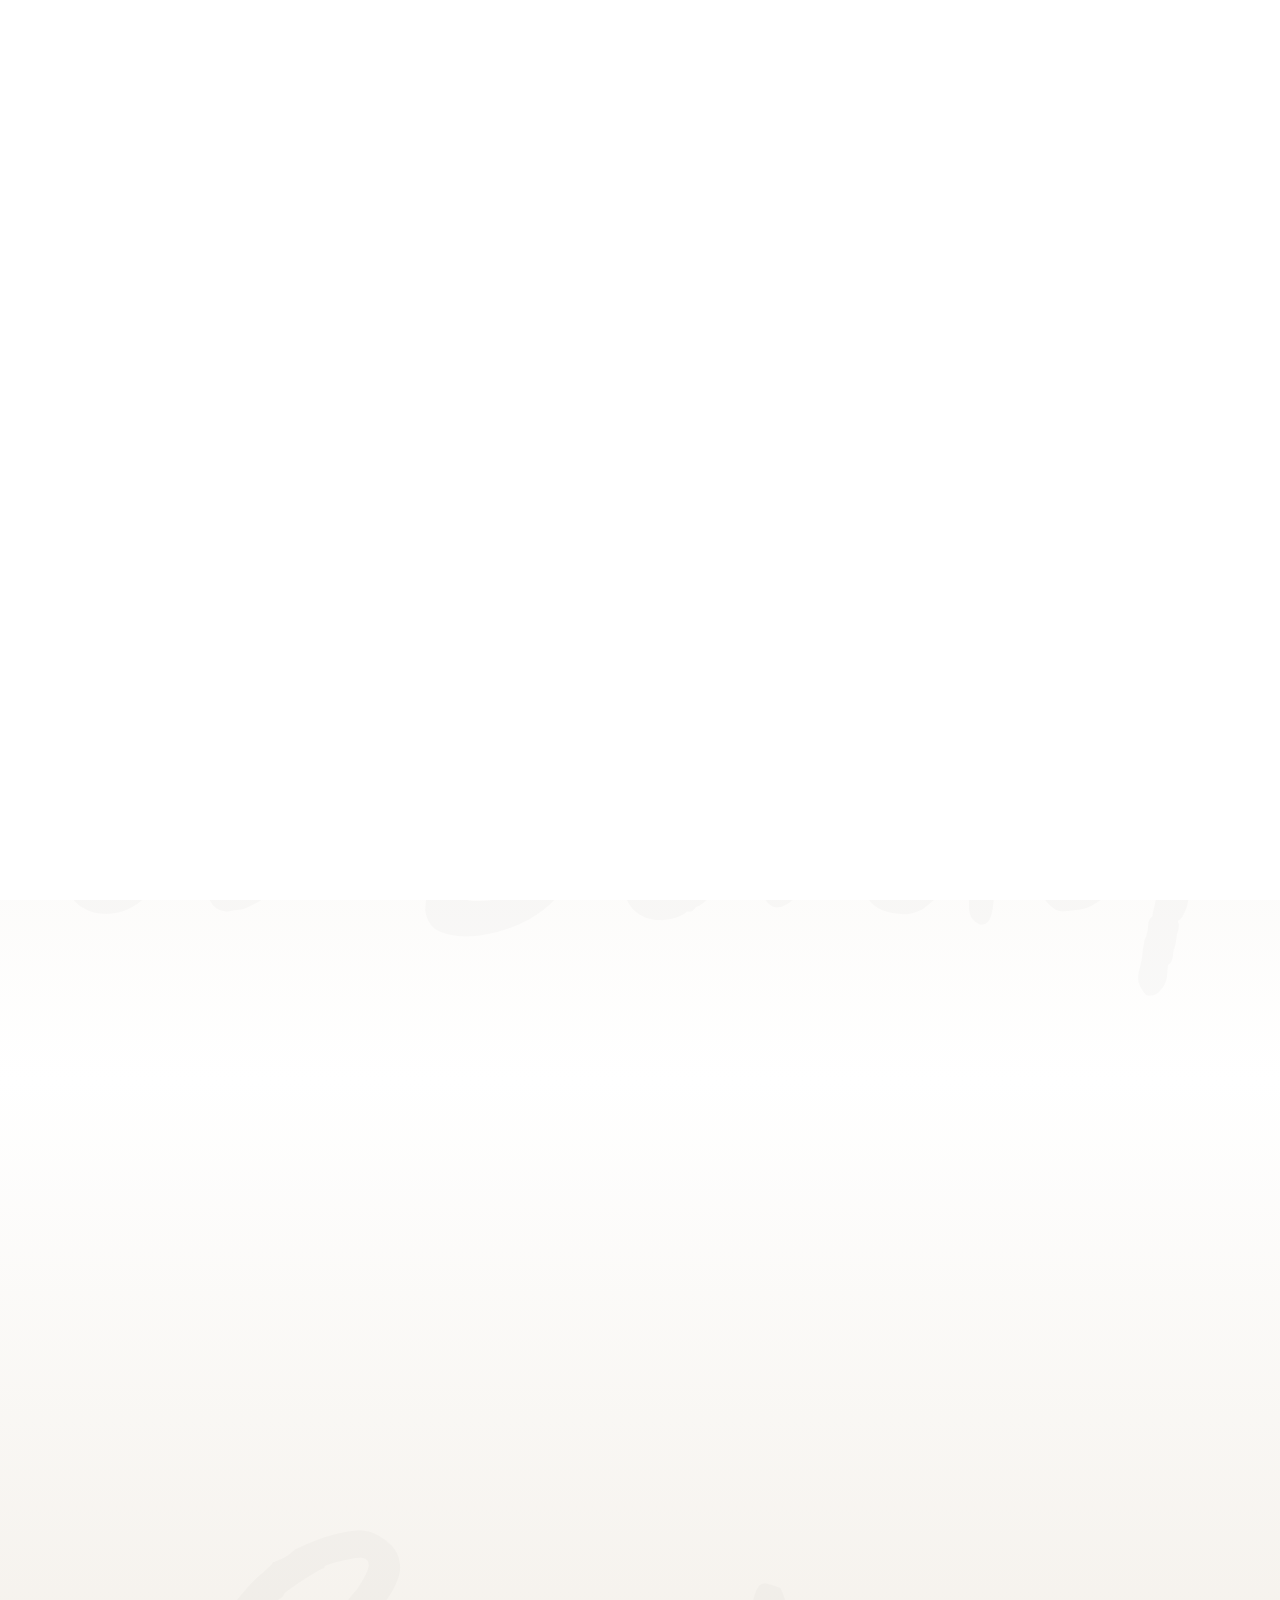
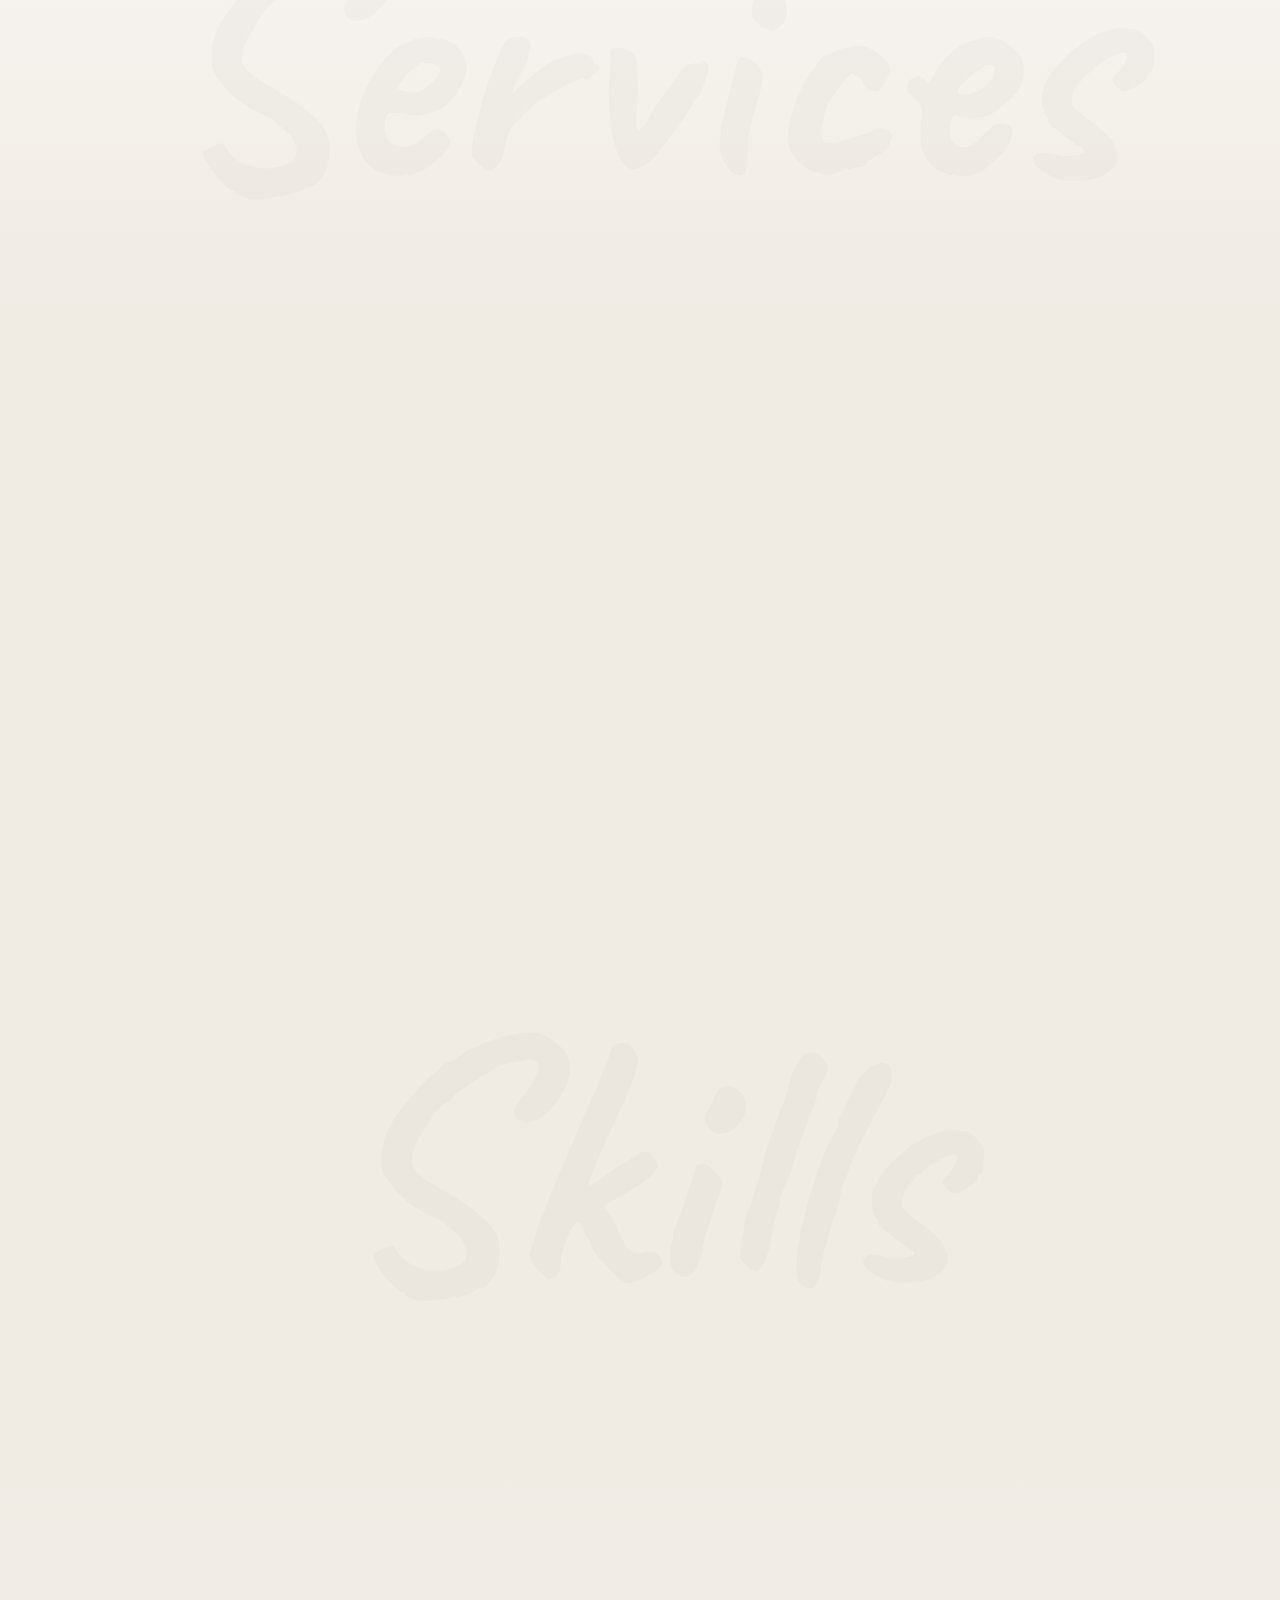
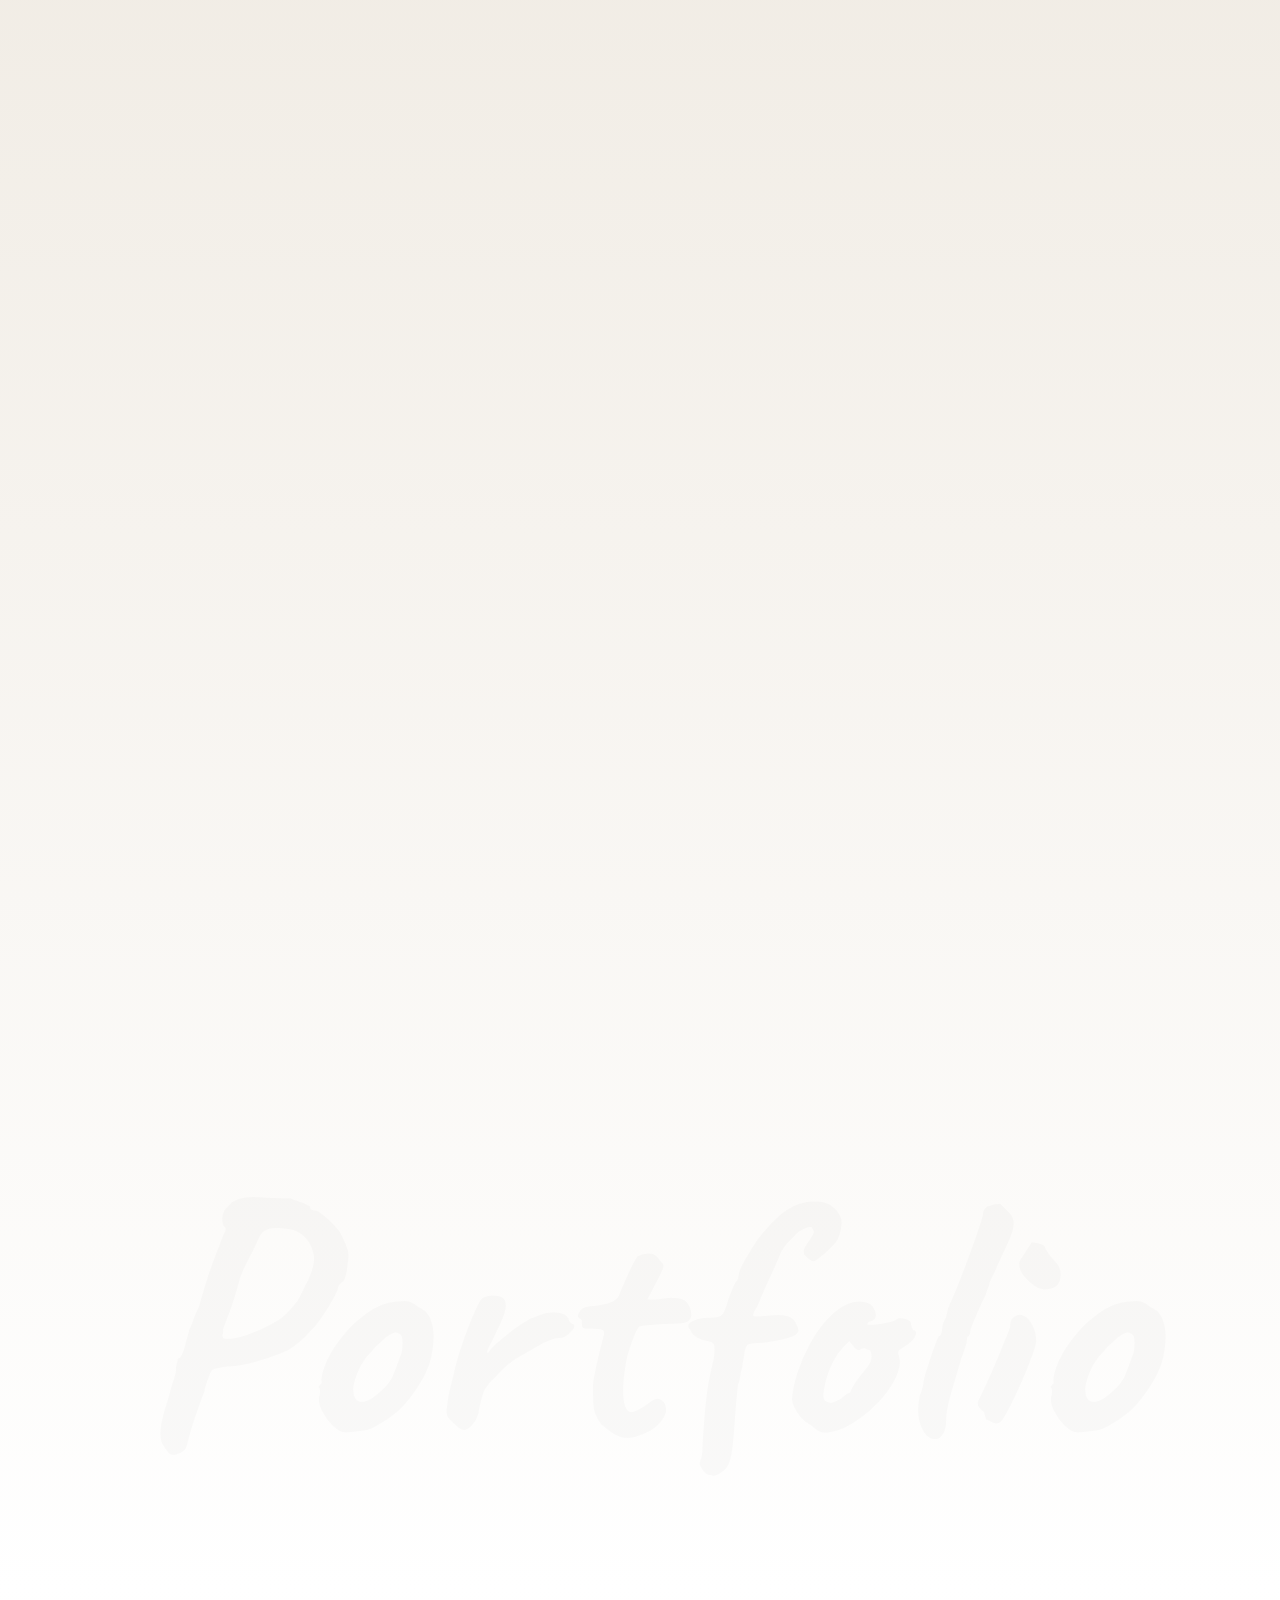
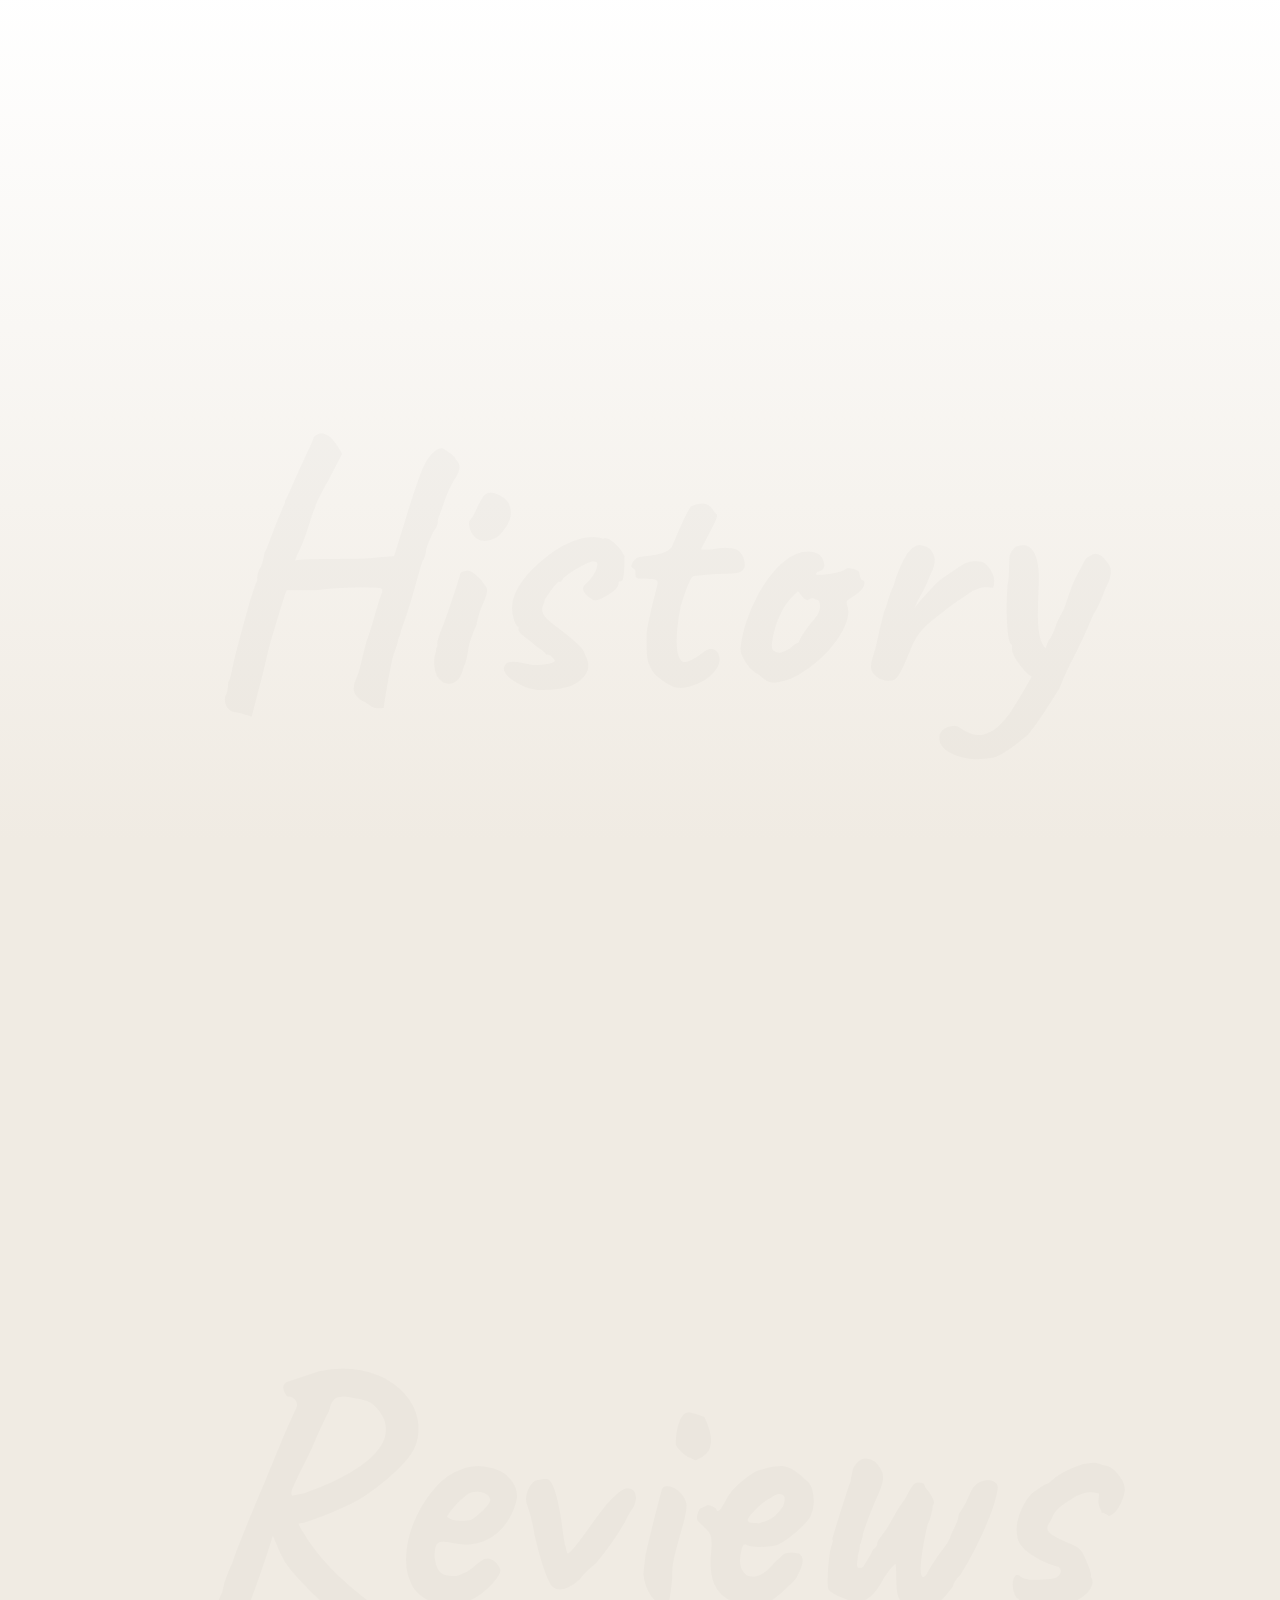
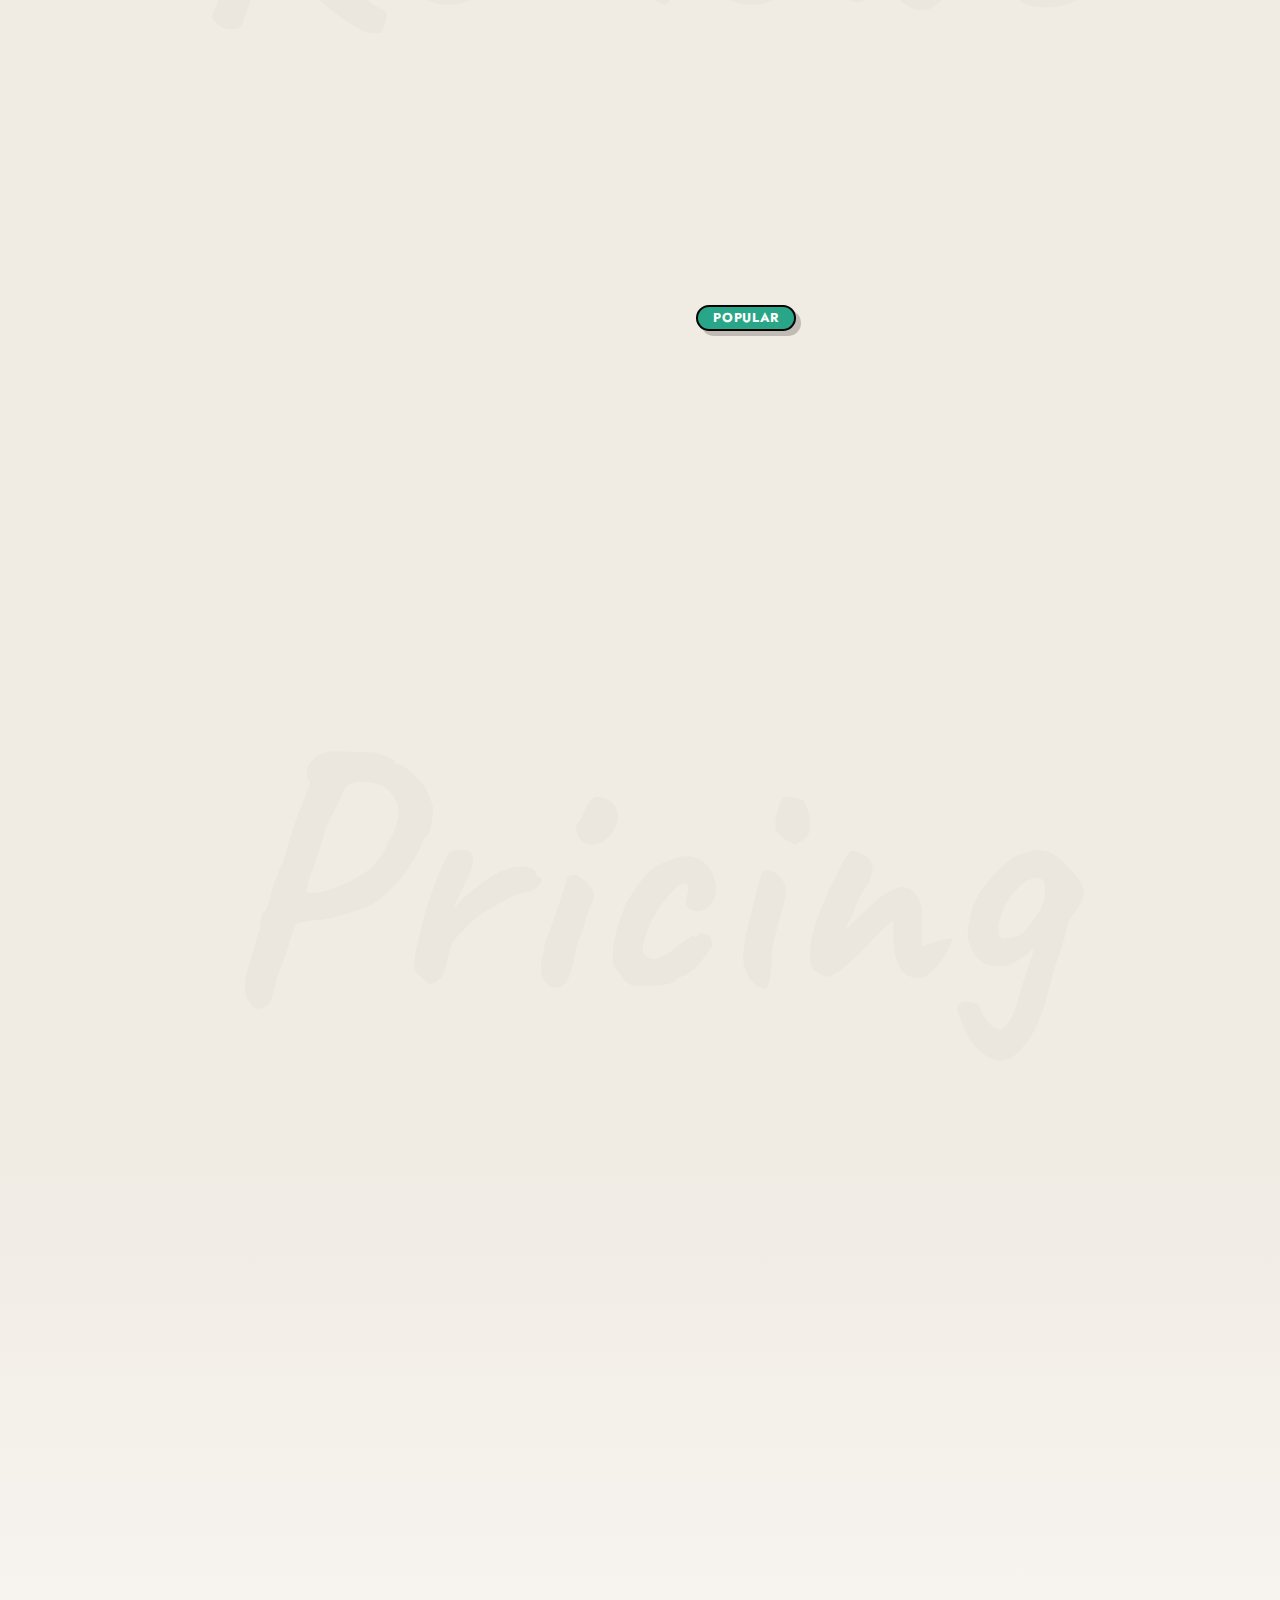
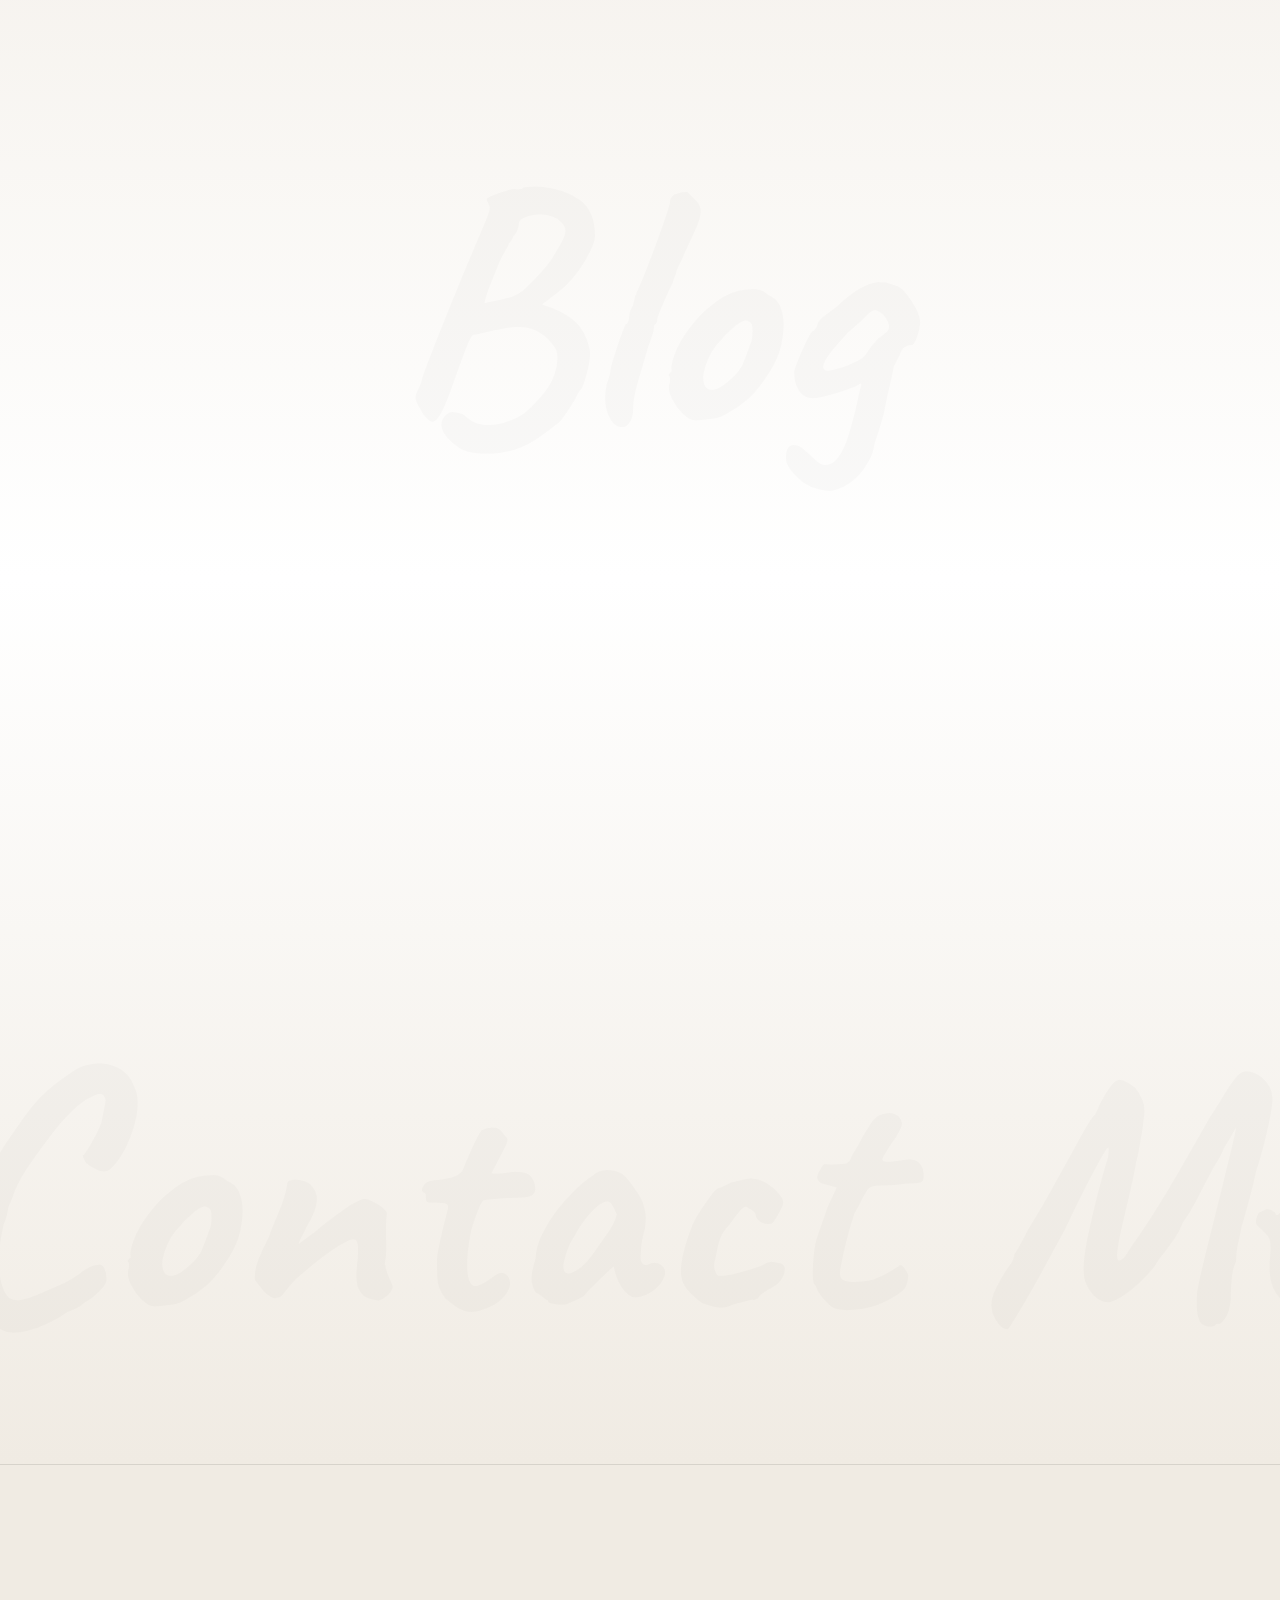
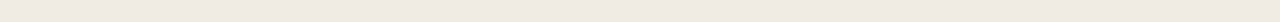
==== index.html @ 3cb750d3 "initial commit" ====
<!doctype html>
<html lang="en-US">

<!-- Mirrored from bslthemes.com/html/luique/ by HTTrack Website Copier/3.x [XR&CO'2014], Mon, 27 Feb 2023 06:09:18 GMT -->
<head>

  <!-- <title>Luique - Personal Portfolio HTML Template</title> -->
  <meta http-equiv="Content-Type" content="text/html; charset=utf-8">
  <meta http-equiv="X-UA-Compatible" content="IE=edge">
  <meta name="viewport" content="width=device-width, initial-scale=1">
  <meta name="HandheldFriendly" content="true">
  <meta name="author" content="bslthemes" >

  <!-- Fonts -->
  <link rel="stylesheet" href="https://fonts.googleapis.com/css?family=Jost%3A0%2C100%3B0%2C200%3B0%2C300%3B0%2C400%3B0%2C500%3B0%2C600%3B0%2C700%3B0%2C800%3B0%2C900%3B1%2C100%3B1%2C200%3B1%2C300%3B1%2C400%3B1%2C500%3B1%2C600%3B1%2C700%3B1%2C800%3B1%2C900%7CCaveat%3A400%3B500%3B600%3B700&amp;display=swap" type="text/css" media="all" >
  <link rel="stylesheet" href="https://fonts.googleapis.com/css?family=Roboto%3A100%2C100italic%2C200%2C200italic%2C300%2C300italic%2C400%2C400italic%2C500%2C500italic%2C600%2C600italic%2C700%2C700italic%2C800%2C800italic%2C900%2C900italic%7CRoboto+Slab%3A100%2C100italic%2C200%2C200italic%2C300%2C300italic%2C400%2C400italic%2C500%2C500italic%2C600%2C600italic%2C700%2C700italic%2C800%2C800italic%2C900%2C900italic&amp;display=auto" type="text/css" media="all" >

  <!-- CSS STYLES -->
  <link rel="stylesheet" href="assets/css/vendors/bootstrap.css" type="text/css" media="all" >
  <link rel="stylesheet" href="assets/fonts/font-awesome/css/font-awesome.css" type="text/css" media="all" >
  <link rel="stylesheet" href="assets/css/vendors/magnific-popup.css" type="text/css" media="all" >
  <link rel="stylesheet" href="assets/css/vendors/splitting.css" type="text/css" media="all" >
  <link rel="stylesheet" href="assets/css/vendors/swiper.css" type="text/css" media="all" >
  <link rel="stylesheet" href="assets/css/vendors/animate.css" type="text/css" media="all" >
  <link rel="stylesheet" href="assets/css/style.css" type="text/css" media="all" >
  <link rel="stylesheet" href="assets/css/dark.css" type="text/css" media="all" >

  <!-- Favicon -->
	<link rel="shortcut icon" href="favicon.ico" type="image/x-icon">
	<link rel="icon" href="favicon.ico" type="image/x-icon">

</head>

<body class="home light-skin">
	<div class="container-page">

		<!-- Preloader -->
		<div class="preloader">
			<div class="centrize full-width">
				<div class="vertical-center">
					<div class="spinner-logo">
						<img src="assets/images/logo2.png" alt="Luique - Personal Portfolio HTML Template" >
						<div class="spinner-dot"></div>
						<div class="spinner spinner-line"></div>
					</div>
				</div>
			</div>
		</div>

		<!-- Header -->
		<header class="header">
			<div class="header__builder">
        <div class="row">
          <div class="col-xs-4 col-sm-4 col-md-4 col-lg-4">

            <!-- logo -->
            <div class="logo">
              <a href="index-2.html">
                <img width="228" height="38" src="assets/images/logo2.png" alt="" >
              </a>
            </div>

          </div>
          <div class="col-xs-8 col-sm-8 col-md-8 col-lg-8 align-right">

						<!-- switcher btn -->
						<!-- <a href="#" class="switcher-btn">
							<span class="sw-before">
								<svg xmlns="http://www.w3.org/2000/svg" width="23" height="23" viewBox="0 0 23 23">
									<path id="Dark_Theme" data-name="Dark Theme" fill="#000" d="M1759.46,111.076a0.819,0.819,0,0,0-.68.147,8.553,8.553,0,0,1-2.62,1.537,8.167,8.167,0,0,1-2.96.531,8.655,8.655,0,0,1-8.65-8.682,9.247,9.247,0,0,1,.47-2.864,8.038,8.038,0,0,1,1.42-2.54,0.764,0.764,0,0,0-.12-1.063,0.813,0.813,0,0,0-.68-0.148,11.856,11.856,0,0,0-6.23,4.193,11.724,11.724,0,0,0,1,15.387,11.63,11.63,0,0,0,19.55-5.553A0.707,0.707,0,0,0,1759.46,111.076Zm-4.5,6.172a10.137,10.137,0,0,1-14.29-14.145,10.245,10.245,0,0,1,3.38-2.836c-0.14.327-.29,0.651-0.41,1.006a9.908,9.908,0,0,0-.56,3.365,10.162,10.162,0,0,0,10.15,10.189,9.776,9.776,0,0,0,3.49-.62,11.659,11.659,0,0,0,1.12-.473A10.858,10.858,0,0,1,1754.96,117.248Z" transform="translate(-1737 -98)" />
								</svg>
							</span>
							<span class="sw-after">
								<svg xmlns="http://www.w3.org/2000/svg" width="22.22" height="22.313" viewBox="0 0 22.22 22.313">
									<path id="Light_Theme" data-name="Light Theme" fill="#fff" d="M1752.49,105.511a5.589,5.589,0,0,0-3.94-1.655,5.466,5.466,0,0,0-3.94,1.655,5.61,5.61,0,0,0,3.94,9.566,5.473,5.473,0,0,0,3.94-1.653,5.643,5.643,0,0,0,1.65-3.957A5.516,5.516,0,0,0,1752.49,105.511Zm-1.06,6.85a4.1,4.1,0,0,1-5.76,0,4.164,4.164,0,0,1,0-5.788A4.083,4.083,0,0,1,1751.43,112.361Zm7.47-3.662h-2.27a0.768,0.768,0,0,0,0,1.536h2.27A0.768,0.768,0,0,0,1758.9,108.7Zm-10.35,8.12a0.777,0.777,0,0,0-.76.769v2.274a0.777,0.777,0,0,0,.76.767,0.786,0.786,0,0,0,.77-0.767v-2.274A0.786,0.786,0,0,0,1748.55,116.819Zm7.85-.531-1.62-1.624a0.745,0.745,0,0,0-1.06,0,0.758,0.758,0,0,0,0,1.063l1.62,1.625a0.747,0.747,0,0,0,1.06,0A0.759,0.759,0,0,0,1756.4,116.288ZM1748.55,98.3a0.777,0.777,0,0,0-.76.768v2.273a0.778,0.778,0,0,0,.76.768,0.787,0.787,0,0,0,.77-0.768V99.073A0.786,0.786,0,0,0,1748.55,98.3Zm7.88,3.278a0.744,0.744,0,0,0-1.06,0l-1.62,1.624a0.758,0.758,0,0,0,0,1.063,0.745,0.745,0,0,0,1.06,0l1.62-1.624A0.758,0.758,0,0,0,1756.43,101.583Zm-15.96,7.116h-2.26a0.78,0.78,0,0,0-.77.768,0.76,0.76,0,0,0,.77.768h2.26A0.768,0.768,0,0,0,1740.47,108.7Zm2.88,5.965a0.745,0.745,0,0,0-1.06,0l-1.62,1.624a0.759,0.759,0,0,0,0,1.064,0.747,0.747,0,0,0,1.06,0l1.62-1.625A0.758,0.758,0,0,0,1743.35,114.664Zm0-11.457-1.62-1.624a0.744,0.744,0,0,0-1.06,0,0.758,0.758,0,0,0,0,1.063l1.62,1.624a0.745,0.745,0,0,0,1.06,0A0.758,0.758,0,0,0,1743.35,103.207Z" transform="translate(-1737.44 -98.313)" />
								</svg>
							</span>
						</a> -->

						<!-- menu btn -->
						<a href="#" class="menu-btn">
							<span></span>
							<span></span>
						</a>

						<!-- Menu Full Overlay -->
						<div class="menu-full-overlay">
							<div class="menu-full-container">
								<div class="container">
									<div class="row">
										<div class="col-xs-12 col-sm-12 col-md-12 col-lg-12">

											<!-- menu full -->
											<div class="menu-full">
												<ul class="menu-full">
													<li class="menu-item">
														<a class="splitting-text-anim-2" data-splitting="chars" href="index-2.html">Home</a>
													</li>
													<li class="menu-item">
														<a class="splitting-text-anim-2" data-splitting="chars" href="#services-section">Services</a>
													</li>
													<li class="menu-item">
														<a class="splitting-text-anim-2" data-splitting="chars" href="#skills-section">Skills</a>
													</li>
													<li class="menu-item">
														<a class="splitting-text-anim-2" data-splitting="chars" href="#works-section">Works</a>
													</li>
													<li class="menu-item">
														<a class="splitting-text-anim-2" data-splitting="chars" href="#resume-section">Resume</a>
													</li>
													<li class="menu-item">
														<a class="splitting-text-anim-2" data-splitting="chars" href="#testimonials-section">Testimonials</a>
													</li>
													<li class="menu-item">
														<a class="splitting-text-anim-2" data-splitting="chars" href="#pricing-section">Pricing</a>
													</li>
													<li class="menu-item">
														<a class="splitting-text-anim-2" data-splitting="chars" href="#blog-section">Blog</a>
													</li>
													<li class="menu-item">
														<a class="splitting-text-anim-2" data-splitting="chars" href="#contact-section">Contact</a>
													</li>
													<li class="menu-item menu-item-has-children has-children">
														<a class="splitting-text-anim-2" data-splitting="chars">Pages</a>
														<ul class="sub-menu">
															<li class="menu-item">
																<a class="splitting-text-anim-1" data-splitting="chars" href="works-list.html">Works (List)</a>
															</li>
															<li class="menu-item">
																<a class="splitting-text-anim-1" data-splitting="chars" href="works.html">Works (Grid)</a>
															</li>
															<li class="menu-item">
																<a class="splitting-text-anim-1" data-splitting="chars" href="work-single.html">Work Single Page</a>
															</li>
															<li class="menu-item">
																<a class=" splitting-text-anim-1" data-splitting="chars" href="blog.html">Blog</a>
															</li>
															<li class="menu-item">
																<a class="splitting-text-anim-1" data-splitting="chars" href="blog-single.html">Single Post</a>
															</li>
														</ul>
													</li>
												</ul>
											</div>

											<!-- social -->
											<div class="menu-social-links">
												<a href="http://dribbble.com/" target="blank" class="scrolla-element-anim-1" title="dribbble">
													<i class="fab fa-dribbble"></i>
												</a>
												<a href="http://twitter.com/" target="blank" class="scrolla-element-anim-1" title="twitter">
													<i class="fab fa-twitter"></i>
												</a>
												<a href="http://behance.com/" target="blank" class="scrolla-element-anim-1" title="behance">
													<i class="fab fa-behance"></i>
												</a>
											</div>

											<div class="v-line-block"><span></span></div>

										</div>
									</div>
								</div>
							</div>
							<div class="menu-overlay"></div>
						</div>

          </div>
        </div>
      </div>
    </header>

		<!-- Wrapper -->
		<div class="wrapper">

      <!-- Section - Hero Started -->
			<section class="lui-section lui-section-hero lui-gradient-top" id="started-section">
  			<div class="container">

          <!-- Hero Started -->
          <div class="lui-started v-line v-line-left">
    				<div class="section hero-started">
    					<div class="content scrolla-element-anim-1 scroll-animate" data-animate="active">
    						<div class="titles">
    							<div class="lui-subtitle">
    								<span> Hello, <b>my name is</b>
    								</span>
    							</div>
    							<h1 class="title splitting-text-anim-1 scroll-animate" data-splitting="chars" data-animate="active">
    								<span>
    									<b>Ashwin</b> Pillai </span>
    							</h1>
    							<div class="label lui-subtitle"> I am <strong>Full Stack Developer</strong>
    							</div>
    						</div>
    						<div class="description">
    							<div>
    								<p>From France, Paris. I have rich experience in web design, also I am good at wordpress. I love to talk with you about our unique.</p>
    							</div>
    							<div class="social-links">
    								<a target="_blank" rel="nofollow" href="#">
    									<i aria-hidden="true" class="fab fa-twitter"></i>
    								</a>
    								<a target="_blank" rel="nofollow" href="#">
    									<i aria-hidden="true" class="fab fa-dribbble"></i>
    								</a>
    								<a target="_blank" rel="nofollow" href="#">
    									<i aria-hidden="true" class="fab fa-behance"></i>
    								</a>
    							</div>
    						</div>
    						<div class="bts">
    							<a target="_blank" href="https://drive.google.com/" class="btn">
    								<span>Download CV</span>
    							</a>
    							<a href="#skills-section" class="btn-lnk"> My Skills </a>
    						</div>
    					</div>
    					<div class="slide scrolla-element-anim-1 scroll-animate" data-animate="active">
    						<img decoding="async" src="assets/images/profile2.png" alt="&lt;b&gt;Zoé&lt;/b&gt; Miller" >
    						<span class="circle circle-1"></span>
    						<span class="circle img-1" style="background-image: url(assets/images/pat-1.png);"></span>
    						<span class="circle img-2" style="background-image: url(assets/images/pat-2.png);"></span>
    						<span class="circle img-3" style="background-image: url(assets/images/pat-2.png);"></span>
    						<div class="info-list">
    							<ul>
    								<li>
    									<span class="num">12 <strong>+</strong>
    									</span>
    									<span class="value">Years of <strong>Experience</strong>
    									</span>
    								</li>
    								<li>
    									<span class="num">330</span>
    									<span class="value">Completed <strong>Projects</strong>
    									</span>
    								</li>
    							</ul>
    						</div>
    					</div>
    				</div>
            <div class="lui-bgtitle">
              <span> Web Developer </span>
            </div>
          </div>

        </div>
			</section>

      <!-- Section - Services -->
			<section class="lui-section lui-gradient-bottom" id="services-section">

        <!-- Heading -->
        <div class="lui-heading">
          <div class="container">

  					<div class="m-titles align-center">
  						<h2 class="m-title splitting-text-anim-1 scroll-animate" data-splitting="words" data-animate="active">
  							<span> What I Do </span>
  						</h2>
  						<div class="m-subtitle splitting-text-anim-1 scroll-animate" data-splitting="words" data-animate="active">
  							<span> my <b>Services</b> </span>
  						</div>
  					</div>

          </div>
				</div>

        <!-- Services -->
				<div class="v-line v-line-right">
          <div class="container">

  					<div class="swiper-container js-services scrolla-element-anim-1 scroll-animate" data-animate="active">
  						<div class="swiper-wrapper">
  							<div class="swiper-slide">
  								<div class="services-item">
  									<div class="lui-subtitle">
  										<span> Web Development </span>
  									</div>
  									<div class="icon"></div>
  									<h5 class="lui-title">
  										<span> Web Design &amp; Logo </span>
  									</h5>
  									<div class="lui-text">
  										<div> Web designers craft the overall vision &amp; plan for a website layout. Professional logo development: Business, Company, or Personal. </div>
  									</div>
  									<a href="#pricing-section" class="lnk"> See Pricing </a>
  									<div class="image" style="background-image: url(assets/images/pat-2.png);"></div>
  								</div>
  							</div>
  							<div class="swiper-slide">
  								<div class="services-item">
  									<div class="lui-subtitle">
  										<span> Apps Development </span>
  									</div>
  									<div class="icon"></div>
  									<h5 class="lui-title">
  										<span> iOS &amp; Android </span>
  									</h5>
  									<div class="lui-text">
  										<div>
  											<p>Design Software applications to run on mobile devices. Modern and mobile-ready application that will help you reach all of your marketing.</p>
  										</div>
  									</div>
  									<a href="#pricing-section" class="lnk"> See Pricing </a>
  									<div class="image" style="background-image: url(assets/images/pat-2.png);"></div>
  								</div>
  							</div>
  							<div class="swiper-slide">
  								<div class="services-item">
  									<div class="lui-subtitle">
  										<span> Game Development </span>
  									</div>
  									<div class="icon"></div>
  									<h5 class="lui-title">
  										<span> Unity &amp; Unreal Engine </span>
  									</h5>
  									<div class="lui-text">
  										<div> Creating games &amp; describes the design, development and release of a game. Developing unique mobile android and ios games. </div>
  									</div>
  									<a href="#pricing-section" class="lnk"> See Pricing </a>
  									<div class="image" style="background-image: url(assets/images/pat-2.png);"></div>
  								</div>
  							</div>
  							<div class="swiper-slide">
  								<div class="services-item">
  									<div class="lui-subtitle">
  										<span> Advertising </span>
  									</div>
  									<div class="icon"></div>
  									<h5 class="lui-title">
  										<span> Google Ads </span>
  									</h5>
  									<div class="lui-text">
  										<div> Advertising services include: Google search result pages, gmails, YouTube and other websites participated in Google Ads program. </div>
  									</div>
  									<a href="#pricing-section" class="lnk"> See Pricing </a>
  									<div class="image" style="background-image: url(assets/images/pat-2.png);"></div>
  								</div>
  							</div>
  							<div class="swiper-slide">
  								<div class="services-item">
  									<div class="lui-subtitle">
  										<span> Music Writing </span>
  									</div>
  									<div class="icon"></div>
  									<h5 class="lui-title">
  										<span> Sound Track </span>
  									</h5>
  									<div class="lui-text">
  										<div>
  											<p>Music copying, writing, creating, transcription and composition services.</p>
  										</div>
  									</div>
  									<a href="#pricing-section" class="lnk"> See Pricing </a>
  									<div class="image" style="background-image: url(assets/images/pat-2.png);"></div>
  								</div>
  							</div>
  						</div>
  						<div class="swiper-pagination"></div>
  					</div>

						<div class="lui-bgtitle">
							<span> Services </span>
						</div>

					</div>
				</div>

      </section>

      <!-- Section - Skills -->
			<section class="lui-section lui-gradient-center" id="skills-section">

        <!-- Heading -->
        <div class="lui-heading">
          <div class="container">

            <div class="m-titles align-center">
              <h2 class="m-title splitting-text-anim-1 scroll-animate" data-splitting="words" data-animate="active">
                <span> Professional Skills </span>
              </h2>
              <div class="m-subtitle splitting-text-anim-1 scroll-animate" data-splitting="words" data-animate="active">
                <span> my <b>Talent</b> </span>
              </div>
            </div>

          </div>
				</div>

        <!-- Skills -->
				<div class="v-line v-line-left">
          <div class="container">

            <div class="row">
              <div class="col-xs-12 col-sm-6 col-md-4 col-lg-4">

                <div class="skills-items">
                  <div class="skills-item scrolla-element-anim-1 scroll-animate" data-animate="active">
                    <h6 class="name">
                      <span> PHP </span>
                    </h6>
                    <div class="text">
                      <div>
                        <p>Lorem ipsum dolor sit amet, consectetur adipiscing elit, sed do eiusmod tempor incididunt ut labore et dolore magna aliqua.</p>
                      </div>
                    </div>
                    <div class="dots">
                      <div class="dot" style="width: 85%;">
                        <span></span>
                      </div>
                    </div>
                    <div class="value">
                      <span class="num">85 <span>%</span>
                      </span>
                    </div>
                  </div>
                  <div class="skills-item scrolla-element-anim-1 scroll-animate" data-animate="active">
                    <h6 class="name">
                      <span> Python </span>
                    </h6>
                    <div class="text">
                      <div>
                        <p>Lorem ipsum dolor sit amet, consectetur adipiscing elit, sed do eiusmod tempor incididunt ut labore et dolore magna aliqua.</p>
                      </div>
                    </div>
                    <div class="dots">
                      <div class="dot" style="width: 75%;">
                        <span></span>
                      </div>
                    </div>
                    <div class="value">
                      <span class="num">75 <span>%</span>
                      </span>
                    </div>
                  </div>
                </div>

              </div>
              <div class="col-xs-12 col-sm-6 col-md-4 col-lg-4">

                <div class="skills-items">
                  <div class="skills-item scrolla-element-anim-1 scroll-animate" data-animate="active">
                    <h6 class="name">
                      <span> JavaScript </span>
                    </h6>
                    <div class="text">
                      <div>
                        <p>Lorem ipsum dolor sit amet, consectetur adipiscing elit, sed do eiusmod tempor incididunt ut labore et dolore magna aliqua.</p>
                      </div>
                    </div>
                    <div class="dots">
                      <div class="dot" style="width: 75%;">
                        <span></span>
                      </div>
                    </div>
                    <div class="value">
                      <span class="num">75 <span>%</span>
                      </span>
                    </div>
                  </div>
                  <div class="skills-item scrolla-element-anim-1 scroll-animate" data-animate="active">
                    <h6 class="name">
                      <span> React </span>
                    </h6>
                    <div class="text">
                      <div>
                        <p>Lorem ipsum dolor sit amet, consectetur adipiscing elit, sed do eiusmod tempor incididunt ut labore et dolore magna aliqua.</p>
                      </div>
                    </div>
                    <div class="dots">
                      <div class="dot" style="width: 70%;">
                        <span></span>
                      </div>
                    </div>
                    <div class="value">
                      <span class="num">70 <span>%</span>
                      </span>
                    </div>
                  </div>
                </div>

              </div>
              <div class="col-xs-12 col-sm-6 col-md-4 col-lg-4">

                <div class="skills-items">
                  <div class="skills-item scrolla-element-anim-1 scroll-animate" data-animate="active">
                    <h6 class="name">
                      <span> WordPress </span>
                    </h6>
                    <div class="text">
                      <div>
                        <p>Lorem ipsum dolor sit amet, consectetur adipiscing elit, sed do eiusmod tempor incididunt ut labore et dolore magna aliqua.</p>
                      </div>
                    </div>
                    <div class="dots">
                      <div class="dot" style="width: 90%;">
                        <span></span>
                      </div>
                    </div>
                    <div class="value">
                      <span class="num">90 <span>%</span>
                      </span>
                    </div>
                  </div>
                  <div class="skills-item scrolla-element-anim-1 scroll-animate" data-animate="active">
                    <h6 class="name">
                      <span> Adobe XD </span>
                    </h6>
                    <div class="text">
                      <div>
                        <p>Lorem ipsum dolor sit amet, consectetur adipiscing elit, sed do eiusmod tempor incididunt ut labore et dolore magna aliqua.</p>
                      </div>
                    </div>
                    <div class="dots">
                      <div class="dot" style="width: 80%;">
                        <span></span>
                      </div>
                    </div>
                    <div class="value">
                      <span class="num">80 <span>%</span>
                      </span>
                    </div>
                  </div>
                </div>

              </div>
            </div>

            <div class="lui-bgtitle">
              <span> Skills </span>
            </div>

					</div>
				</div>

      </section>

      <!-- Section - Works -->
			<section class="lui-section lui-gradient-top" id="works-section">

        <!-- Heading -->
        <div class="lui-heading">
          <div class="container">

            <div class="m-titles align-center">
              <h2 class="m-title splitting-text-anim-1 scroll-animate" data-splitting="words" data-animate="active">
                <span> Portfolio </span>
              </h2>
              <div class="m-subtitle splitting-text-anim-1 scroll-animate" data-splitting="words" data-animate="active">
                <span> my <b>Cases</b>
                </span>
              </div>
            </div>

          </div>
				</div>

        <!-- Works -->
				<div class="v-line v-line-right">
          <div class="container">

            <div class="works-box">
              <div class="filter-links scrolla-element-anim-1 scroll-animate" data-animate="active">
                <a href="#" class="lui-subtitle active" data-href=".works-col"> All </a>
                <a href="#" class="lui-subtitle" data-href=".sorting-ui-ux-design"> UI UX Design </a>
                <a href="#" class="lui-subtitle" data-href=".sorting-photo"> Photography </a>
                <a href="#" class="lui-subtitle" data-href=".sorting-development"> Development </a>
                <a href="#" class="lui-subtitle" data-href=".sorting-branding"> Branding </a>
              </div>
              <div class="works-items works-masonry-items row">
                <div class="works-col col-xs-12 col-sm-12 col-md-12 col-lg-12 sorting-branding sorting-photo ">
                  <div class="works-item scrolla-element-anim-1 scroll-animate" data-animate="active">
                    <div class="image">
                      <div class="img">
                        <a href="work-single.html">
                          <img decoding="async" src="assets/images/work4.jpg" alt="Zorro" >
                          <span class="overlay"></span>
                        </a>
                      </div>
                    </div>
                    <div class="desc">
                      <span class="category"> Branding, Photography </span>
                      <h5 class="name">
                        <a href="work-single.html">Zorro</a>
                      </h5>
                      <div class="text">
                        <p>Lorem ipsum dolor sit amet, consectetur adipiscing elit, sed do eiusmod tempor incididunt ut labore et dolore.</p>
                      </div>
                      <a href="work-single.html" class="lnk">See project</a>
                    </div>
                    <div class="bg-img" style="background-image: url(assets/images/pat-2.png);"></div>
                  </div>
                </div>
                <div class="works-col col-xs-12 col-sm-12 col-md-12 col-lg-12 sorting-branding sorting-ui-ux-design ">
                  <div class="works-item scrolla-element-anim-1 scroll-animate" data-animate="active">
                    <div class="image">
                      <div class="img">
                        <a href="work-single.html">
                          <img decoding="async" src="assets/images/work2.jpg" alt="Gooir" >
                          <span class="overlay"></span>
                        </a>
                      </div>
                    </div>
                    <div class="desc">
                      <span class="category"> Branding, UI UX Design </span>
                      <h5 class="name">
                        <a href="work-single.html">Gooir</a>
                      </h5>
                      <div class="text">
                        <p>Lorem ipsum dolor sit amet, consectetur adipiscing elit, sed do eiusmod tempor incididunt ut labore et dolore.</p>
                      </div>
                      <a href="work-single.html" class="lnk">See project</a>
                    </div>
                    <div class="bg-img" style="background-image: url(assets/images/pat-2.png);"></div>
                  </div>
                </div>
                <div class="works-col col-xs-12 col-sm-12 col-md-12 col-lg-12 sorting-development sorting-ui-ux-design ">
                  <div class="works-item scrolla-element-anim-1 scroll-animate" data-animate="active">
                    <div class="image">
                      <div class="img">
                        <a href="work-single.html">
                          <img decoding="async" src="assets/images/work7.jpg" alt="Explore" >
                          <span class="overlay"></span>
                        </a>
                      </div>
                    </div>
                    <div class="desc">
                      <span class="category"> Development, UI UX Design </span>
                      <h5 class="name">
                        <a href="work-single.html">Explore</a>
                      </h5>
                      <div class="text">
                        <p>Lorem ipsum dolor sit amet, consectetur adipiscing elit, sed do eiusmod tempor incididunt ut labore et dolore.</p>
                      </div>
                      <a href="work-single.html" class="lnk">See project</a>
                    </div>
                    <div class="bg-img" style="background-image: url(assets/images/pat-2.png);"></div>
                  </div>
                </div>
                <div class="works-col col-xs-12 col-sm-12 col-md-12 col-lg-12 sorting-branding sorting-photo ">
                  <div class="works-item scrolla-element-anim-1 scroll-animate" data-animate="active">
                    <div class="image">
                      <div class="img">
                        <a href="work-single.html">
                          <img decoding="async" src="assets/images/work1.jpg" alt="Mozar" >
                          <span class="overlay"></span>
                        </a>
                      </div>
                    </div>
                    <div class="desc">
                      <span class="category"> Branding, Photography </span>
                      <h5 class="name">
                        <a href="work-single.html">Mozar</a>
                      </h5>
                      <div class="text">
                        <p>Lorem ipsum dolor sit amet, consectetur adipiscing elit, sed do eiusmod tempor incididunt ut labore et dolore.</p>
                      </div>
                      <a href="work-single.html" class="lnk">See project</a>
                    </div>
                    <div class="bg-img" style="background-image: url(assets/images/pat-2.png);"></div>
                  </div>
                </div>
                <div class="works-col col-xs-12 col-sm-12 col-md-12 col-lg-12 sorting-development sorting-ui-ux-design ">
                  <div class="works-item scrolla-element-anim-1 scroll-animate" data-animate="active">
                    <div class="image">
                      <div class="img">
                        <a href="work-single.html">
                          <img decoding="async" src="assets/images/single8.jpg" alt="Stay Fit" >
                          <span class="overlay"></span>
                        </a>
                      </div>
                    </div>
                    <div class="desc">
                      <span class="category"> Development, UI UX Design </span>
                      <h5 class="name">
                        <a href="work-single.html">Stay Fit</a>
                      </h5>
                      <div class="text">
                        <p>Lorem ipsum dolor sit amet, consectetur adipiscing elit, sed do eiusmod tempor incididunt ut labore et dolore.</p>
                      </div>
                      <a href="work-single.html" class="lnk">See project</a>
                    </div>
                    <div class="bg-img" style="background-image: url(assets/images/pat-2.png);"></div>
                  </div>
                </div>
                <div class="works-col col-xs-12 col-sm-12 col-md-12 col-lg-12 sorting-development sorting-photo ">
                  <div class="works-item scrolla-element-anim-1 scroll-animate" data-animate="active">
                    <div class="image">
                      <div class="img">
                        <a href="work-single.html">
                          <img decoding="async" src="assets/images/single6.jpg" alt="Kana" >
                          <span class="overlay"></span>
                        </a>
                      </div>
                    </div>
                    <div class="desc">
                      <span class="category"> Development, Photography </span>
                      <h5 class="name">
                        <a href="work-single.html">Kana</a>
                      </h5>
                      <div class="text">
                        <p>Lorem ipsum dolor sit amet, consectetur adipiscing elit, sed do eiusmod tempor incididunt ut labore et dolore.</p>
                      </div>
                      <a href="work-single.html" class="lnk">See project</a>
                    </div>
                    <div class="bg-img" style="background-image: url(assets/images/pat-2.png);"></div>
                  </div>
                </div>
              </div>
              <div class="load-more-link">
                <a href="works.html" class="btn scrolla-element-anim-1 scroll-animate" data-animate="active">
                  <span>View More</span>
                </a>
              </div>
            </div>

            <div class="lui-bgtitle">
              <span> Portfolio </span>
            </div>

					</div>
				</div>

      </section>

      <!-- Section - Resume -->
			<section class="lui-section lui-gradient-bottom" id="resume-section">

        <!-- Heading -->
        <div class="lui-heading">
          <div class="container">

            <div class="m-titles align-center">
              <h2 class="m-title splitting-text-anim-1 scroll-animate" data-splitting="words" data-animate="active">
                <span> Resume </span>
              </h2>
              <div class="m-subtitle splitting-text-anim-1 scroll-animate" data-splitting="words" data-animate="active">
                <span> my <b>Story</b>
                </span>
              </div>
            </div>

          </div>
				</div>

        <!-- History -->
				<div class="v-line v-line-left">
          <div class="container">

            <div class="row">
              <div class="col-xs-12 col-sm-6 col-md-6 col-lg-6">

                <h5 class="history-title scrolla-element-anim-1 scroll-animate" data-animate="active">
                  <span> Education </span>
                </h5>
                <div class="history-items">
                  <div class="history-item lui-collapse-item opened scrolla-element-anim-1 scroll-animate" data-animate="active">
                    <h6 class="name lui-collapse-btn active">
                      <span> CoderHouse Courses </span>
                    </h6>
                    <div class="history-content">
                      <div class="subname">
                        <span> Backend Programming </span>
                      </div>
                      <div class="date lui-subtitle">
                        <span> 2014 - 2016 </span>
                      </div>
                      <div class="text">
                        <div>
                          <p>Lorem ipsum dolor sit amet, consectetur adipiscing elit, sed do eiusmod tempor incididunt ut labore et dolore magna aliqua.</p>
                        </div>
                      </div>
                    </div>
                  </div>
                  <div class="history-item lui-collapse-item scrolla-element-anim-1 scroll-animate" data-animate="active">
                    <h6 class="name lui-collapse-btn">
                      <span> Lviv National Academy of Arts </span>
                    </h6>
                    <div class="history-content">
                      <div class="subname">
                        <span> Faculty of Design </span>
                      </div>
                      <div class="date lui-subtitle">
                        <span> 2012 - 2014 </span>
                      </div>
                      <div class="text">
                        <div>
                          <p>Lorem ipsum dolor sit amet, consectetur adipiscing elit, sed do eiusmod tempor incididunt ut labore et dolore magna aliqua.</p>
                        </div>
                      </div>
                    </div>
                  </div>
                  <div class="history-item lui-collapse-item scrolla-element-anim-1 scroll-animate" data-animate="active">
                    <h6 class="name lui-collapse-btn">
                      <span> IT Future </span>
                    </h6>
                    <div class="history-content">
                      <div class="subname">
                        <span> High School </span>
                      </div>
                      <div class="date lui-subtitle">
                        <span> 2010 - 2012 </span>
                      </div>
                      <div class="text">
                        <div>
                          <p>Lorem ipsum dolor sit amet, consectetur adipiscing elit, sed do eiusmod tempor incididunt ut labore et dolore magna aliqua.</p>
                        </div>
                      </div>
                    </div>
                  </div>
                </div>

              </div>
              <div class="col-xs-12 col-sm-6 col-md-6 col-lg-6">

                <h5 class="history-title scrolla-element-anim-1 scroll-animate" data-animate="active">
                  <span> Experience </span>
                </h5>
                <div class="history-items">
                  <div class="history-item lui-collapse-item opened scrolla-element-anim-1 scroll-animate" data-animate="active">
                    <h6 class="name lui-collapse-btn active">
                      <span> UI Head &amp; Manager </span>
                    </h6>
                    <div class="history-content">
                      <div class="subname">
                        <span> Soft Tech Inc. </span>
                      </div>
                      <div class="date lui-subtitle">
                        <span> 2020 - <b>Present</b>
                        </span>
                      </div>
                      <div class="text">
                        <div>
                          <p>Lorem ipsum dolor sit amet, consectetur adipiscing elit, sed do eiusmod tempor incididunt ut labore et dolore magna aliqua.</p>
                        </div>
                      </div>
                    </div>
                  </div>
                  <div class="history-item lui-collapse-item scrolla-element-anim-1 scroll-animate" data-animate="active">
                    <h6 class="name lui-collapse-btn">
                      <span> UI / UX Specialist </span>
                    </h6>
                    <div class="history-content">
                      <div class="subname">
                        <span> Kana Design Studio </span>
                      </div>
                      <div class="date lui-subtitle">
                        <span> 2018 - 2020 </span>
                      </div>
                      <div class="text">
                        <div>
                          <p>Lorem ipsum dolor sit amet, consectetur adipiscing elit, sed do eiusmod tempor incididunt ut labore et dolore magna aliqua.</p>
                        </div>
                      </div>
                    </div>
                  </div>
                  <div class="history-item lui-collapse-item scrolla-element-anim-1 scroll-animate" data-animate="active">
                    <h6 class="name lui-collapse-btn">
                      <span> Plugins Developer </span>
                    </h6>
                    <div class="history-content">
                      <div class="subname">
                        <span> Fiverr.com </span>
                      </div>
                      <div class="date lui-subtitle">
                        <span> 2016 - 2018 </span>
                      </div>
                      <div class="text">
                        <div>
                          <p>Lorem ipsum dolor sit amet, consectetur adipiscing elit, sed do eiusmod tempor incididunt ut labore et dolore magna aliqua.</p>
                        </div>
                      </div>
                    </div>
                  </div>
                </div>

              </div>
            </div>

            <div class="lui-bgtitle">
              <span> History </span>
            </div>

					</div>
				</div>

      </section>

      <!-- Section - Testimonials -->
			<section class="lui-section lui-gradient-center" id="testimonials-section">

        <!-- Heading -->
        <div class="lui-heading">
          <div class="container">

            <div class="m-titles align-center">
              <h2 class="m-title splitting-text-anim-1 scroll-animate" data-splitting="words" data-animate="active">
                <span> Testimonials </span>
              </h2>
              <div class="m-subtitle splitting-text-anim-1 scroll-animate" data-splitting="words" data-animate="active">
                <span> what <b>Customers Say</b>
                </span>
              </div>
            </div>

          </div>
				</div>

        <!-- Testimonials -->
				<div class="v-line v-line-right">
          <div class="container">

            <div class="swiper-container js-testimonials scrolla-element-anim-1 scroll-animate" data-animate="active">
              <div class="swiper-wrapper">
                <div class="swiper-slide">
                  <div class="testimonials-item">
                    <div class="image">
                      <img decoding="async" src="assets/images/testi4-2.jpg" alt="Barbara Wilson" >
                      <div class="icon">
                        <svg xmlns="http://www.w3.org/2000/svg" xmlns:xlink="http://www.w3.org/1999/xlink" width="44px" height="34px">
                          <path fill-rule="evenodd" stroke-width="2px" stroke="rgb(0, 0, 0)" fill="rgb(41, 165, 135)" d="M17.360,8.325 C15.490,5.563 11.616,4.762 8.705,6.536 C6.901,7.635 5.815,9.533 5.826,11.567 C5.828,14.854 8.637,17.516 12.101,17.515 C13.290,17.513 14.456,17.192 15.460,16.587 C14.967,17.975 14.049,19.457 12.537,20.942 C11.934,21.533 11.951,22.476 12.574,23.048 C13.198,23.619 14.192,23.604 14.794,23.012 C20.384,17.515 19.658,11.539 17.360,8.333 L17.360,8.325 ZM32.407,8.325 C30.538,5.563 26.663,4.762 23.752,6.536 C21.949,7.635 20.863,9.533 20.873,11.567 C20.875,14.854 23.685,17.516 27.148,17.515 C28.338,17.513 29.503,17.192 30.508,16.587 C30.015,17.975 29.097,19.457 27.585,20.942 C26.982,21.533 26.999,22.476 27.622,23.048 C28.245,23.619 29.239,23.604 29.842,23.012 C35.432,17.515 34.706,11.539 32.407,8.333 L32.407,8.325 Z" />
                        </svg>
                      </div>
                    </div>
                    <div class="text lui-text">
                      <div>
                        <p>Lorem ipsum dolor sit amet, consectetur adipiscing elit, sed do eiusmod tempor incididunt ut labore et dolore magna aliqua.</p>
                      </div>
                    </div>
                    <div class="info">
                      <h6 class="name">
                        <span>Barbara Wilson</span>
                      </h6>
                      <div class="author">
                        <span>CEO Company</span>
                      </div>
                    </div>
                    <div class="bg-img" style="background-image: url(assets/images/pat-2.png);"></div>
                  </div>
                </div>
                <div class="swiper-slide">
                  <div class="testimonials-item">
                    <div class="image">
                      <img decoding="async" src="assets/images/testi4-1.jpg" alt="Charlie Smith" >
                      <div class="icon">
                        <svg xmlns="http://www.w3.org/2000/svg" xmlns:xlink="http://www.w3.org/1999/xlink" width="44px" height="34px">
                          <path fill-rule="evenodd" stroke-width="2px" stroke="rgb(0, 0, 0)" fill="rgb(41, 165, 135)" d="M17.360,8.325 C15.490,5.563 11.616,4.762 8.705,6.536 C6.901,7.635 5.815,9.533 5.826,11.567 C5.828,14.854 8.637,17.516 12.101,17.515 C13.290,17.513 14.456,17.192 15.460,16.587 C14.967,17.975 14.049,19.457 12.537,20.942 C11.934,21.533 11.951,22.476 12.574,23.048 C13.198,23.619 14.192,23.604 14.794,23.012 C20.384,17.515 19.658,11.539 17.360,8.333 L17.360,8.325 ZM32.407,8.325 C30.538,5.563 26.663,4.762 23.752,6.536 C21.949,7.635 20.863,9.533 20.873,11.567 C20.875,14.854 23.685,17.516 27.148,17.515 C28.338,17.513 29.503,17.192 30.508,16.587 C30.015,17.975 29.097,19.457 27.585,20.942 C26.982,21.533 26.999,22.476 27.622,23.048 C28.245,23.619 29.239,23.604 29.842,23.012 C35.432,17.515 34.706,11.539 32.407,8.333 L32.407,8.325 Z" />
                        </svg>
                      </div>
                    </div>
                    <div class="text lui-text">
                      <div>
                        <p>Lorem ipsum dolor sit amet, consectetur adipiscing elit, sed do eiusmod tempor incididunt ut labore et dolore magna aliqua.</p>
                      </div>
                    </div>
                    <div class="info">
                      <h6 class="name">
                        <span>Charlie Smith</span>
                      </h6>
                      <div class="author">
                        <span>Designer</span>
                      </div>
                    </div>
                    <div class="bg-img" style="background-image: url(assets/images/pat-2.png);"></div>
                  </div>
                </div>
                <div class="swiper-slide">
                  <div class="testimonials-item">
                    <div class="image">
                      <img decoding="async" src="assets/images/testi4-4.jpg" alt="Roy Wang" >
                      <div class="icon">
                        <svg xmlns="http://www.w3.org/2000/svg" xmlns:xlink="http://www.w3.org/1999/xlink" width="44px" height="34px">
                          <path fill-rule="evenodd" stroke-width="2px" stroke="rgb(0, 0, 0)" fill="rgb(41, 165, 135)" d="M17.360,8.325 C15.490,5.563 11.616,4.762 8.705,6.536 C6.901,7.635 5.815,9.533 5.826,11.567 C5.828,14.854 8.637,17.516 12.101,17.515 C13.290,17.513 14.456,17.192 15.460,16.587 C14.967,17.975 14.049,19.457 12.537,20.942 C11.934,21.533 11.951,22.476 12.574,23.048 C13.198,23.619 14.192,23.604 14.794,23.012 C20.384,17.515 19.658,11.539 17.360,8.333 L17.360,8.325 ZM32.407,8.325 C30.538,5.563 26.663,4.762 23.752,6.536 C21.949,7.635 20.863,9.533 20.873,11.567 C20.875,14.854 23.685,17.516 27.148,17.515 C28.338,17.513 29.503,17.192 30.508,16.587 C30.015,17.975 29.097,19.457 27.585,20.942 C26.982,21.533 26.999,22.476 27.622,23.048 C28.245,23.619 29.239,23.604 29.842,23.012 C35.432,17.515 34.706,11.539 32.407,8.333 L32.407,8.325 Z" />
                        </svg>
                      </div>
                    </div>
                    <div class="text lui-text">
                      <div>
                        <p>Lorem ipsum dolor sit amet, consectetur adipiscing elit, sed do eiusmod tempor incididunt ut labore et dolore magna aliqua.</p>
                      </div>
                    </div>
                    <div class="info">
                      <h6 class="name">
                        <span>Roy Wang</span>
                      </h6>
                      <div class="author">
                        <span>Manager GYM</span>
                      </div>
                    </div>
                    <div class="bg-img" style="background-image: url(assets/images/pat-2.png);"></div>
                  </div>
                </div>
                <div class="swiper-slide">
                  <div class="testimonials-item">
                    <div class="image">
                      <img decoding="async" src="assets/images/testi4-3.jpg" alt="Jennifer Smith" >
                      <div class="icon">
                        <svg xmlns="http://www.w3.org/2000/svg" xmlns:xlink="http://www.w3.org/1999/xlink" width="44px" height="34px">
                          <path fill-rule="evenodd" stroke-width="2px" stroke="rgb(0, 0, 0)" fill="rgb(41, 165, 135)" d="M17.360,8.325 C15.490,5.563 11.616,4.762 8.705,6.536 C6.901,7.635 5.815,9.533 5.826,11.567 C5.828,14.854 8.637,17.516 12.101,17.515 C13.290,17.513 14.456,17.192 15.460,16.587 C14.967,17.975 14.049,19.457 12.537,20.942 C11.934,21.533 11.951,22.476 12.574,23.048 C13.198,23.619 14.192,23.604 14.794,23.012 C20.384,17.515 19.658,11.539 17.360,8.333 L17.360,8.325 ZM32.407,8.325 C30.538,5.563 26.663,4.762 23.752,6.536 C21.949,7.635 20.863,9.533 20.873,11.567 C20.875,14.854 23.685,17.516 27.148,17.515 C28.338,17.513 29.503,17.192 30.508,16.587 C30.015,17.975 29.097,19.457 27.585,20.942 C26.982,21.533 26.999,22.476 27.622,23.048 C28.245,23.619 29.239,23.604 29.842,23.012 C35.432,17.515 34.706,11.539 32.407,8.333 L32.407,8.325 Z" />
                        </svg>
                      </div>
                    </div>
                    <div class="text lui-text">
                      <div>
                        <p>Lorem ipsum dolor sit amet, consectetur adipiscing elit, sed do eiusmod tempor incididunt ut labore et dolore magna aliqua.</p>
                      </div>
                    </div>
                    <div class="info">
                      <h6 class="name">
                        <span>Jennifer Smith</span>
                      </h6>
                      <div class="author">
                        <span>CEO &amp; Founder</span>
                      </div>
                    </div>
                    <div class="bg-img" style="background-image: url(assets/images/pat-2.png);"></div>
                  </div>
                </div>
                <div class="swiper-slide">
                  <div class="testimonials-item">
                    <div class="image">
                      <img decoding="async" src="assets/images/testi4-5.jpg" alt="Paul Freeman" >
                      <div class="icon">
                        <svg xmlns="http://www.w3.org/2000/svg" xmlns:xlink="http://www.w3.org/1999/xlink" width="44px" height="34px">
                          <path fill-rule="evenodd" stroke-width="2px" stroke="rgb(0, 0, 0)" fill="rgb(41, 165, 135)" d="M17.360,8.325 C15.490,5.563 11.616,4.762 8.705,6.536 C6.901,7.635 5.815,9.533 5.826,11.567 C5.828,14.854 8.637,17.516 12.101,17.515 C13.290,17.513 14.456,17.192 15.460,16.587 C14.967,17.975 14.049,19.457 12.537,20.942 C11.934,21.533 11.951,22.476 12.574,23.048 C13.198,23.619 14.192,23.604 14.794,23.012 C20.384,17.515 19.658,11.539 17.360,8.333 L17.360,8.325 ZM32.407,8.325 C30.538,5.563 26.663,4.762 23.752,6.536 C21.949,7.635 20.863,9.533 20.873,11.567 C20.875,14.854 23.685,17.516 27.148,17.515 C28.338,17.513 29.503,17.192 30.508,16.587 C30.015,17.975 29.097,19.457 27.585,20.942 C26.982,21.533 26.999,22.476 27.622,23.048 C28.245,23.619 29.239,23.604 29.842,23.012 C35.432,17.515 34.706,11.539 32.407,8.333 L32.407,8.325 Z" />
                        </svg>
                      </div>
                    </div>
                    <div class="text lui-text">
                      <div>
                        <p>Lorem ipsum dolor sit amet, consectetur adipiscing elit, sed do eiusmod tempor incididunt ut labore et dolore magna aliqua.</p>
                      </div>
                    </div>
                    <div class="info">
                      <h6 class="name">
                        <span>Paul Freeman</span>
                      </h6>
                      <div class="author">
                        <span>Photographer</span>
                      </div>
                    </div>
                    <div class="bg-img" style="background-image: url(assets/images/pat-2.png);"></div>
                  </div>
                </div>
              </div>
              <div class="swiper-pagination"></div>
            </div>

            <div class="lui-bgtitle">
              <span> Reviews </span>
            </div>

					</div>
				</div>

      </section>

      <!-- Section - Pricing -->
			<section class="lui-section lui-gradient-center" id="pricing-section">

        <!-- Heading -->
        <div class="lui-heading">
          <div class="container">

            <div class="m-titles align-center">
              <h2 class="m-title splitting-text-anim-1 scroll-animate" data-splitting="words" data-animate="active">
                <span> Pricing </span>
              </h2>
              <div class="m-subtitle splitting-text-anim-1 scroll-animate" data-splitting="words" data-animate="active">
                <span> my <b>Price Board</b>
                </span>
              </div>
            </div>

          </div>
				</div>

        <!-- Pricing -->
				<div class="v-line v-line-left">
          <div class="container">

            <div class="pricing-items row">
              <div class="pricing-col col-xs-12 col-sm-6 col-md-6 col-lg-4">
                <div class="pricing-item scrolla-element-anim-1 scroll-animate" data-animate="active">
                  <div class="lui-subtitle">
                    <span> Hourley Basis </span>
                  </div>
                  <div class="icon"></div>
                  <div class="price">
                    <span> 39 <b>$</b>
                    </span>
                    <em>Hour</em>
                  </div>
                  <div class="lui-text">
                    <div>
                      <p>Lorem ipsum dolor sit amet, consectetur adipiscing elit, sed do eiusmod tempor incididunt ut labore et dolore magna aliqua. Quis ipsum suspendisse ultrices gravida.</p>
                    </div>
                  </div>
                  <div class="list">
                    <div>
                      <ul>
                        <li>
                          <i class="fas fa-check"></i>Brand Design
                        </li>
                        <li>
                          <i class="fas fa-check"></i>Web Development
                        </li>
                        <li>
                          <em>Advertising</em>
                        </li>
                        <li>
                          <em>Photography</em>
                        </li>
                      </ul>
                    </div>
                  </div>
                  <a href="#contact-section" class="btn btn-solid">
                    <span>Start Project</span>
                  </a>
                  <div class="bg-img" style="background-image: url(assets/images/pat-2.png);"></div>
                </div>
              </div>
              <div class="pricing-col center col-xs-12 col-sm-6 col-md-6 col-lg-4">
                <div class="label">
                  <span> Popular </span>
                </div>
                <div class="pricing-item scrolla-element-anim-1 scroll-animate" data-animate="active">
                  <div class="lui-subtitle">
                    <span> Freelancing </span>
                  </div>
                  <div class="icon"></div>
                  <div class="price">
                    <span> 259 <b>$</b>
                    </span>
                    <em>Week</em>
                  </div>
                  <div class="lui-text">
                    <div>
                      <p>Lorem ipsum dolor sit amet, consectetur adipiscing elit, sed do eiusmod tempor incididunt ut labore et dolore magna aliqua. Quis ipsum suspendisse ultrices gravida.</p>
                    </div>
                  </div>
                  <div class="list">
                    <div>
                      <ul>
                        <li>
                          <i class="fas fa-check"></i>Brand Design
                        </li>
                        <li>
                          <i class="fas fa-check"></i>Web Development
                        </li>
                        <li>
                          <i class="fas fa-check"></i>Advertising
                        </li>
                        <li>
                          <em>Photography</em>
                        </li>
                      </ul>
                    </div>
                  </div>
                  <a href="#contact-section" class="btn btn-solid">
                    <span>Start Project</span>
                  </a>
                  <div class="bg-img" style="background-image: url(assets/images/pat-2.png);"></div>
                </div>
              </div>
              <div class="pricing-col col-xs-12 col-sm-6 col-md-6 col-lg-4">
                <div class="pricing-item scrolla-element-anim-1 scroll-animate" data-animate="active">
                  <div class="lui-subtitle">
                    <span> Full Time </span>
                  </div>
                  <div class="icon"></div>
                  <div class="price">
                    <span> 1.249 <b>$</b>
                    </span>
                    <em>Month</em>
                  </div>
                  <div class="lui-text">
                    <div>
                      <p>Lorem ipsum dolor sit amet, consectetur adipiscing elit, sed do eiusmod tempor incididunt ut labore et dolore magna aliqua. Quis ipsum suspendisse ultrices gravida.</p>
                    </div>
                  </div>
                  <div class="list">
                    <div>
                      <ul>
                        <li>
                          <i class="fas fa-check"></i>Brand Design
                        </li>
                        <li>
                          <i class="fas fa-check"></i>Web Development
                        </li>
                        <li>
                          <i class="fas fa-check"></i>Advertising
                        </li>
                        <li>
                          <i class="fas fa-check"></i>Photography
                        </li>
                      </ul>
                    </div>
                  </div>
                  <a href="#contact-section" class="btn btn-solid">
                    <span>Start Project</span>
                  </a>
                  <div class="bg-img" style="background-image: url(assets/images/pat-2.png);"></div>
                </div>
              </div>
            </div>

            <div class="lui-bgtitle">
              <span> Pricing </span>
            </div>

					</div>
				</div>

      </section>

      <!-- Section - Blog -->
			<section class="lui-section lui-gradient-top" id="blog-section">

        <!-- Heading -->
        <div class="lui-heading">
          <div class="container">

            <div class="m-titles align-center">
              <h2 class="m-title splitting-text-anim-1 scroll-animate" data-splitting="words" data-animate="active">
                <span> Latest Blog </span>
              </h2>
              <div class="m-subtitle splitting-text-anim-1 scroll-animate" data-splitting="words" data-animate="active">
                <span> my <b>Articles and Advice</b>
                </span>
              </div>
            </div>

          </div>
				</div>

        <!-- Archive -->
				<div class="v-line v-line-right">
          <div class="container">

            <div class="blog-items row">
              <div class="col-xs-12 col-sm-6 col-md-6 col-lg-6">
                <div class="archive-item scrolla-element-anim-1 scroll-animate" data-animate="active">
                  <div class="image">
                    <a href="blog-single.html">
                      <img decoding="async" src="assets/images/single7.jpg" alt="The Main Thing For The Designer" >
                    </a>
                  </div>
                  <div class="desc">
                    <div class="category lui-subtitle">
                      <span>October 31, 2022</span>
                    </div>
                    <h5 class="lui-title">
                      <a href="blog-single.html">The Main Thing For The Designer</a>
                    </h5>
                    <div class="lui-text">
                      <p>Vivamus interdum suscipit lacus. Nunc ultrices accumsan mattis. Aliquam vel sem vel velit efficitur malesuada. Donec arcu lacus, ornare eget&#8230; </p>
                      <div class="readmore">
                        <a href="blog-single.html" class="lnk">Read more</a>
                      </div>
                    </div>
                  </div>
                </div>
              </div>
              <div class="col-xs-12 col-sm-6 col-md-6 col-lg-6">
                <div class="archive-item scrolla-element-anim-1 scroll-animate" data-animate="active">
                  <div class="image">
                    <a href="blog-single.html">
                      <img decoding="async" src="assets/images/blog-4-scaled-1.jpg" alt="Follow Your Own Design Process" >
                    </a>
                  </div>
                  <div class="desc">
                    <div class="category lui-subtitle">
                      <span>October 31, 2022</span>
                    </div>
                    <h5 class="lui-title">
                      <a href="blog-single.html">Follow Your Own Design Process</a>
                    </h5>
                    <div class="lui-text">
                      <p>Vivamus interdum suscipit lacus. Nunc ultrices accumsan mattis. Aliquam vel sem vel velit efficitur malesuada. Donec arcu lacus, ornare eget&#8230; </p>
                      <div class="readmore">
                        <a href="blog-single.html" class="lnk">Read more</a>
                      </div>
                    </div>
                  </div>
                </div>
              </div>
              <div class="col-xs-12 col-sm-6 col-md-6 col-lg-6">
                <div class="archive-item scrolla-element-anim-1 scroll-animate" data-animate="active">
                  <div class="image">
                    <a href="blog-single.html">
                      <img decoding="async" src="assets/images/blog-2.jpg" alt="Usability Secrets to Create Better Interfaces" >
                    </a>
                  </div>
                  <div class="desc">
                    <div class="category lui-subtitle">
                      <span>November 28, 2021</span>
                    </div>
                    <h5 class="lui-title">
                      <a href="blog-single.html">Usability Secrets to Create Better Interfaces</a>
                    </h5>
                    <div class="lui-text">
                      <p>Vivamus interdum suscipit lacus. Nunc ultrices accumsan mattis. Aliquam vel sem vel velit efficitur malesuada. Donec arcu lacus, ornare eget&#8230; </p>
                      <div class="readmore">
                        <a href="blog-single.html" class="lnk">Read more</a>
                      </div>
                    </div>
                  </div>
                </div>
              </div>
            </div>

            <div class="load-more">
              <a href="blog.html" class="btn scrolla-element-anim-1 scroll-animate" data-animate="active">
                <span>View Blog</span>
              </a>
            </div>

            <div class="lui-bgtitle">
              <span> Blog </span>
            </div>

					</div>
				</div>

      </section>

      <!-- Section - Contacts -->
			<section class="lui-section lui-gradient-bottom" id="contact-section">

        <!-- Heading -->
        <div class="lui-heading">
          <div class="container">

            <div class="m-titles align-center">
              <h2 class="m-title splitting-text-anim-1 scroll-animate" data-splitting="words" data-animate="active">
                <span> Contact Me </span>
              </h2>
              <div class="m-subtitle splitting-text-anim-1 scroll-animate" data-splitting="words" data-animate="active">
                <span> Let’s <b>Talk About Ideas</b>
                </span>
              </div>
            </div>

          </div>
				</div>

        <!-- Contact -->
				<div class="lui-contacts v-line v-line-left">
          <div class="container">

            <div class="row">
              <div class="col-xs-12 col-sm-12 col-md-5 col-lg-5">

                <div class="numbers-items">
                  <div class="numbers-item scrolla-element-anim-1 scroll-animate" data-animate="active">
                    <div class="icon">
                      <i aria-hidden="true" class="far fa-map"></i>
                    </div>
                    <div class="title">
                      <span> Address </span>
                    </div>
                    <div class="lui-text">
                      <span> North Tower, Toronto, Canada </span>
                    </div>
                  </div>
                  <div class="numbers-item scrolla-element-anim-1 scroll-animate" data-animate="active">
                    <div class="icon">
                      <i aria-hidden="true" class="far fa-user"></i>
                    </div>
                    <div class="title">
                      <span> Freelance </span>
                    </div>
                    <div class="lui-text">
                      <span> Available Right Now </span>
                    </div>
                  </div>
                  <div class="numbers-item scrolla-element-anim-1 scroll-animate" data-animate="active">
                    <div class="icon">
                      <i aria-hidden="true" class="far fa-envelope"></i>
                    </div>
                    <div class="title">
                      <span> Email </span>
                    </div>
                    <div class="lui-text">
                      <span> zoe.miller@mydomain.com </span>
                    </div>
                  </div>
                  <div class="numbers-item scrolla-element-anim-1 scroll-animate" data-animate="active">
                    <div class="icon">
                      <i aria-hidden="true" class="far fa-address-book"></i>
                    </div>
                    <div class="title">
                      <span> Phone </span>
                    </div>
                    <div class="lui-text">
                      <span> +1 900 - 900 - 9000 </span>
                    </div>
                  </div>
                </div>

              </div>
              <div class="col-xs-12 col-sm-12 col-md-7 col-lg-7">

                <div class="contacts-form scrolla-element-anim-1 scroll-animate" data-animate="active">
                  <div class="bg-img" style="background-image: url(assets/images/pat-1.png);"></div>
                  <div class="contacts-form">
                    <form id="cform" method="post">
                      <div class="row">
                        <div class="col-xs-12 col-sm-6 col-md-6 col-lg-6">
                          <div class="group">
                            <label>
                              Your Full Name <b>*</b>
                              <input type="text" name="name" >
                            </label>
                          </div>
                        </div>
                        <div class="col-xs-12 col-sm-6 col-md-6 col-lg-6">
                          <div class="group">
                            <label>
                              Your Email Address <b>*</b>
                              <input type="email" name="email" >
                            </label>
                          </div>
                        </div>
                        <div class="col-xs-12 col-sm-12 col-md-12 col-lg-12">
                          <div class="group">
                            <label>
                              Your Subject <b>*</b>
                              <input type="text" name="subject" >
                            </label>
                          </div>
                        </div>
                        <div class="col-xs-12 col-sm-12 col-md-12 col-lg-12">
                          <div class="group">
                            <label>
                              Your Message <b>*</b>
                              <textarea name="message"></textarea>
                            </label>
                          </div>
                        </div>
                        <div class="col-xs-12 col-sm-12 col-md-12 col-lg-12 align-right">
                          <div class="terms-label">* Accept the terms and conditions.</div>
                          <a href="#" class="btn" onclick="$('#cform').submit(); return false;">
                            <span>Send Message</span>
                          </a>
                        </div>
                      </div>
                    </form>
                    <div class="alert-success" style="display: none;">
                      <p>Thanks, your message is sent successfully.</p>
                    </div>
                  </div>

                </div>

              </div>
            </div>

            <div class="lui-bgtitle">
              <span> Contact Me </span>
            </div>

					</div>
				</div>

      </section>

		</div>

		<!-- Footer -->
		<div class="footer">
			<div class="footer__builder">
        <div class="container">
          <div class="row">
            <div class="col-xs-12 col-sm-12 col-md-4 col-lg-4">

              <div class="social-links scrolla-element-anim-1 scroll-animate" data-animate="active">
                <a target="_blank" rel="nofollow" href="http://twitter.com/">
                  <i aria-hidden="true" class="fab fa-twitter"></i>
                </a>
                <a target="_blank" rel="nofollow" href="http://dribble.com/">
                  <i aria-hidden="true" class="fab fa-dribbble"></i>
                </a>
                <a target="_blank" rel="nofollow" href="http://behance.com/">
                  <i aria-hidden="true" class="fab fa-behance"></i>
                </a>
              </div>

            </div>
            <div class="col-xs-12 col-sm-12 col-md-4 col-lg-4">

              <div class="copyright-text align-center scrolla-element-anim-1 scroll-animate" data-animate="active">
                © 2022 <strong>Luique</strong>. All rights reserved
              </div>

            </div>
            <div class="col-xs-12 col-sm-12 col-md-4 col-lg-4">

              <div class="copyright-text align-right scrolla-element-anim-1 scroll-animate" data-animate="active">
                Developed by <strong>bslthemes</strong>
              </div>

            </div>
          </div>
        </div>
			</div>
		</div>

	</div>

	<!-- cursor -->
	<div class="cursor"></div>

  <script src="assets/js/jquery.min.js"></script>
  <script src="assets/js/jquery.validate.min.js"></script>
  <script src="assets/js/bootstrap.js"></script>
  <script src="assets/js/swiper.js"></script>
  <script src="assets/js/splitting.js"></script>
  <script src="assets/js/jarallax.min.js"></script>
  <script src="assets/js/magnific-popup.js"></script>
  <script src="assets/js/imagesloaded.pkgd.js"></script>
  <script src="assets/js/isotope.pkgd.js"></script>
  <script src="assets/js/jquery.scrolla.js"></script>
  <script src="assets/js/skrollr.js"></script>
  <script src="assets/js/jquery.cookie.js"></script>
  <script src="assets/js/typed.js"></script>
  <script src="assets/js/common.js"></script>

  <!-- bslthemes.com buttons html begin -->
  <div class="bsl-popup" data-theme="luique" data-category="html">
    <div class="bsl-popup__buttons"></div>
    <div class="bsl-popup__content bsl-popup__content-related">
      <div class="bsl-popup__menu"></div>
      <div class="bsl-popup__tabs">
        <div class="bsl-popup__tab bsl-popup__tab-demo"></div>
        <div class="bsl-popup__tab bsl-popup__tab-all"></div>
        <div class="bsl-popup__tab bsl-popup__tab-related"></div>
        <div class="bsl-popup__tab bsl-popup__tab-version"></div>
      </div>
    </div>
    <div class="bsl-popup__content bsl-popup__content-help"></div>
  </div>
  <!-- bslthemes.com buttons html end -->

  <!-- bslthemes.com buttons assets begin -->
  <link rel="stylesheet" href="../../bslthms-advanced-btns/assets/style.css">
  <script src="../../bslthms-advanced-btns/assets/script.js"></script>
  <!-- bslthemes.com buttons assets end -->

</body>

<!-- Mirrored from bslthemes.com/html/luique/ by HTTrack Website Copier/3.x [XR&CO'2014], Mon, 27 Feb 2023 06:09:55 GMT -->
</html>
---- assets/css/vendors/splitting.css ----
/* Recommended styles for Splitting */
.splitting .word,
.splitting .char {
  display: inline-block;
}

/* Psuedo-element chars */
.splitting .char {
  position: relative;
}

/**
 * Populate the psuedo elements with the character to allow for expanded effects
 * Set to `display: none` by default; just add `display: block` when you want
 * to use the psuedo elements
 */
.splitting .char::before,
.splitting .char::after {
  content: attr(data-char);
  position: absolute;
  top: 0;
  left: 0;
  visibility: hidden;
  transition: inherit;
  user-select: none;
}

/* Expanded CSS Variables */

.splitting {
  /* The center word index */
  --word-center: calc((var(--word-total) - 1) / 2);

  /* The center character index */
  --char-center: calc((var(--char-total) - 1) / 2);

  /* The center character index */
  --line-center: calc((var(--line-total) - 1) / 2);
}

.splitting .word {
  /* Pecent (0-1) of the word's position */
  --word-percent: calc(var(--word-index) / var(--word-total));

  /* Pecent (0-1) of the line's position */
  --line-percent: calc(var(--line-index) / var(--line-total));
}

.splitting .char {
  /* Percent (0-1) of the char's position */
  --char-percent: calc(var(--char-index) / var(--char-total));

  /* Offset from center, positive & negative */
  --char-offset: calc(var(--char-index) - var(--char-center));

  /* Absolute distance from center, only positive */
  --distance: calc(
     (var(--char-offset) * var(--char-offset)) / var(--char-center)
  );

  /* Distance from center where -1 is the far left, 0 is center, 1 is far right */
  --distance-sine: calc(var(--char-offset) / var(--char-center));

  /* Distance from center where 1 is far left/far right, 0 is center */
  --distance-percent: calc((var(--distance) / var(--char-center)));
}

.splitting.cells img { width: 100%; display: block; }

@supports ( display: grid ) {
  .splitting.cells {
    position: relative;
    overflow: hidden;
    background-size: cover;
    visibility: hidden;
  }

  .splitting .cell-grid {
    background: inherit;
    position: absolute;
    top: 0;
    left: 0;
    width: 100%;
    height: 100%;
    display: grid;
    grid-template: repeat( var(--row-total), 1fr ) / repeat( var(--col-total), 1fr );
  }

  .splitting .cell {
    background: inherit;
    position: relative;
    overflow: hidden;
  }

  .splitting .cell-inner {
    background: inherit;
    position: absolute;
    visibility: visible;
    /* Size to fit the whole container size */
    width: calc(100% * var(--col-total));
    height: calc(100% * var(--row-total));
    /* Position properly */
    left: calc(-100% * var(--col-index));
    top: calc(-100% * var(--row-index));
  }

  /* Helper variables for advanced effects */
  .splitting .cell {
    --center-x: calc((var(--col-total) - 1) / 2);
    --center-y: calc((var(--row-total) - 1) / 2);

    /* Offset from center, positive & negative */
    --offset-x: calc(var(--col-index) - var(--center-x));
    --offset-y: calc(var(--row-index) - var(--center-y));

    /* Absolute distance from center, only positive */
    --distance-x: calc( (var(--offset-x) * var(--offset-x)) / var(--center-x) );

    /* Absolute distance from center, only positive */
    --distance-y: calc( (var(--offset-y) * var(--offset-y)) / var(--center-y) );
  }
}
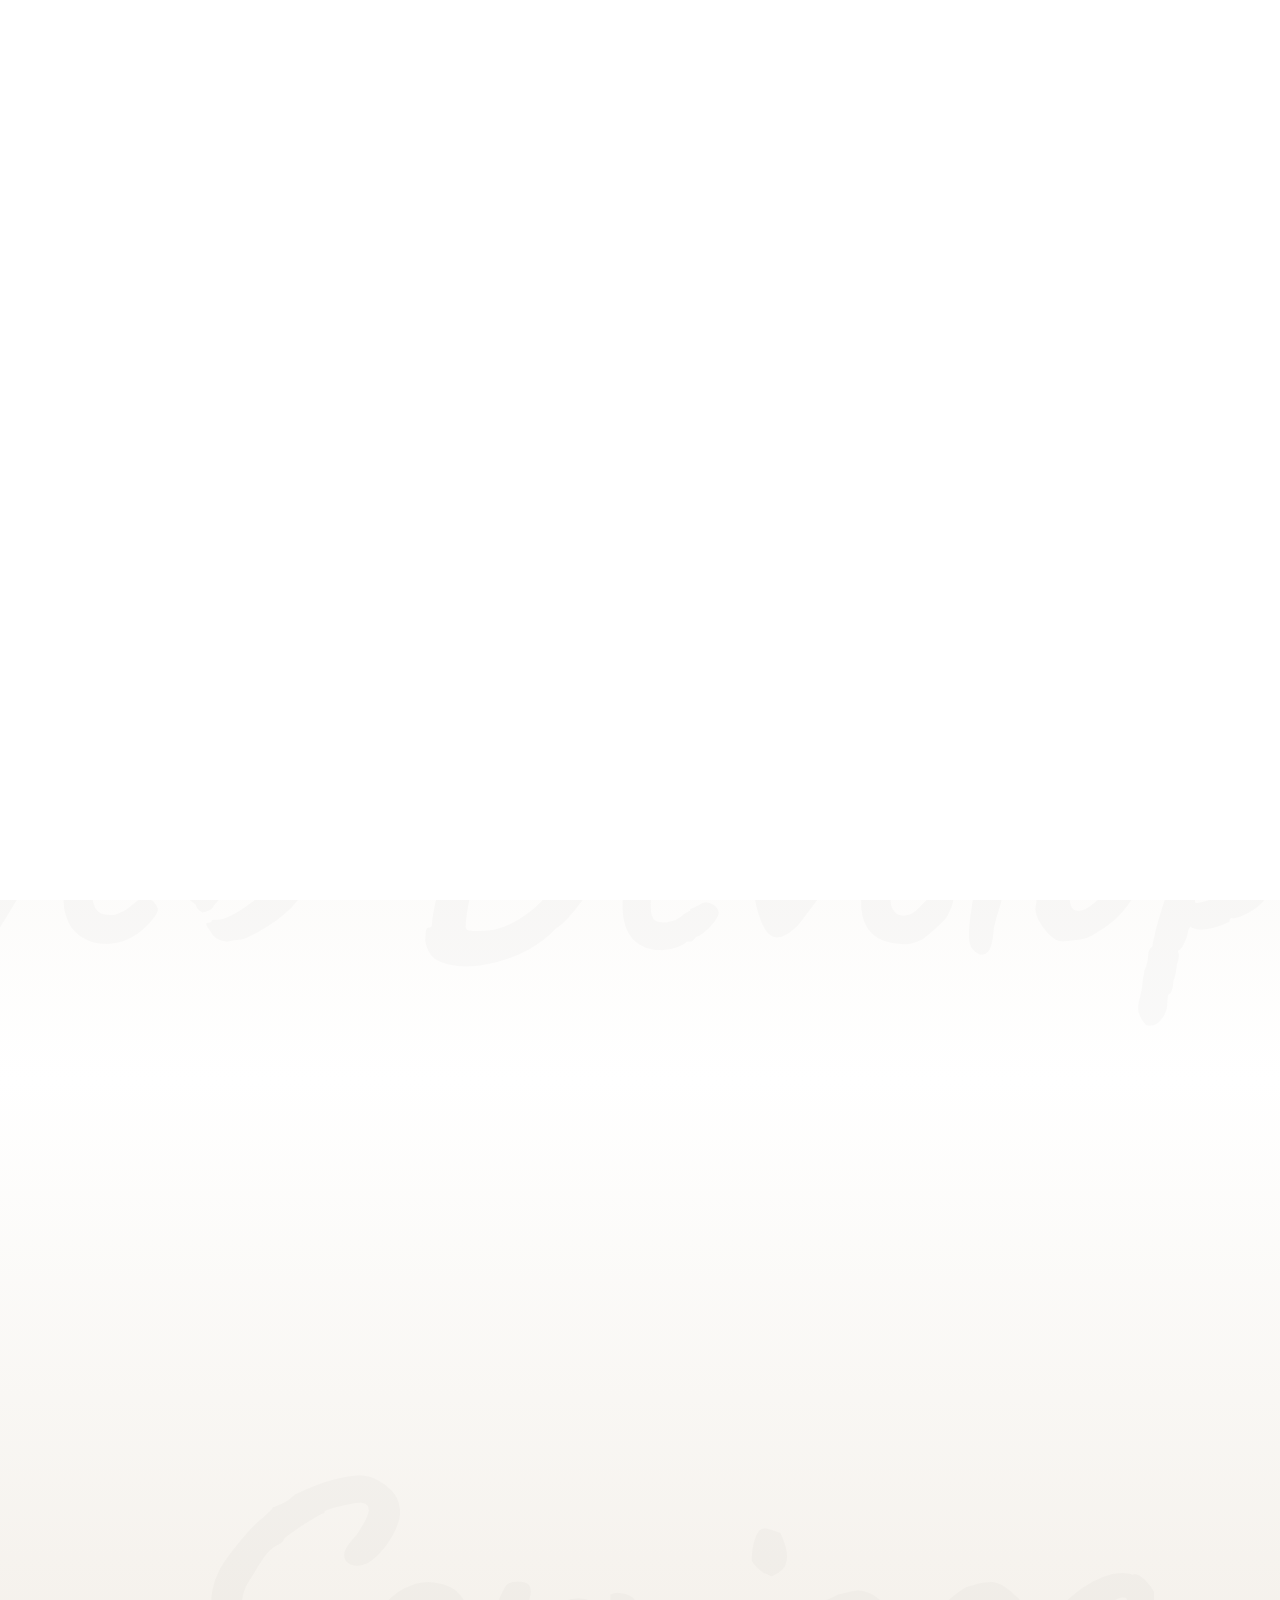
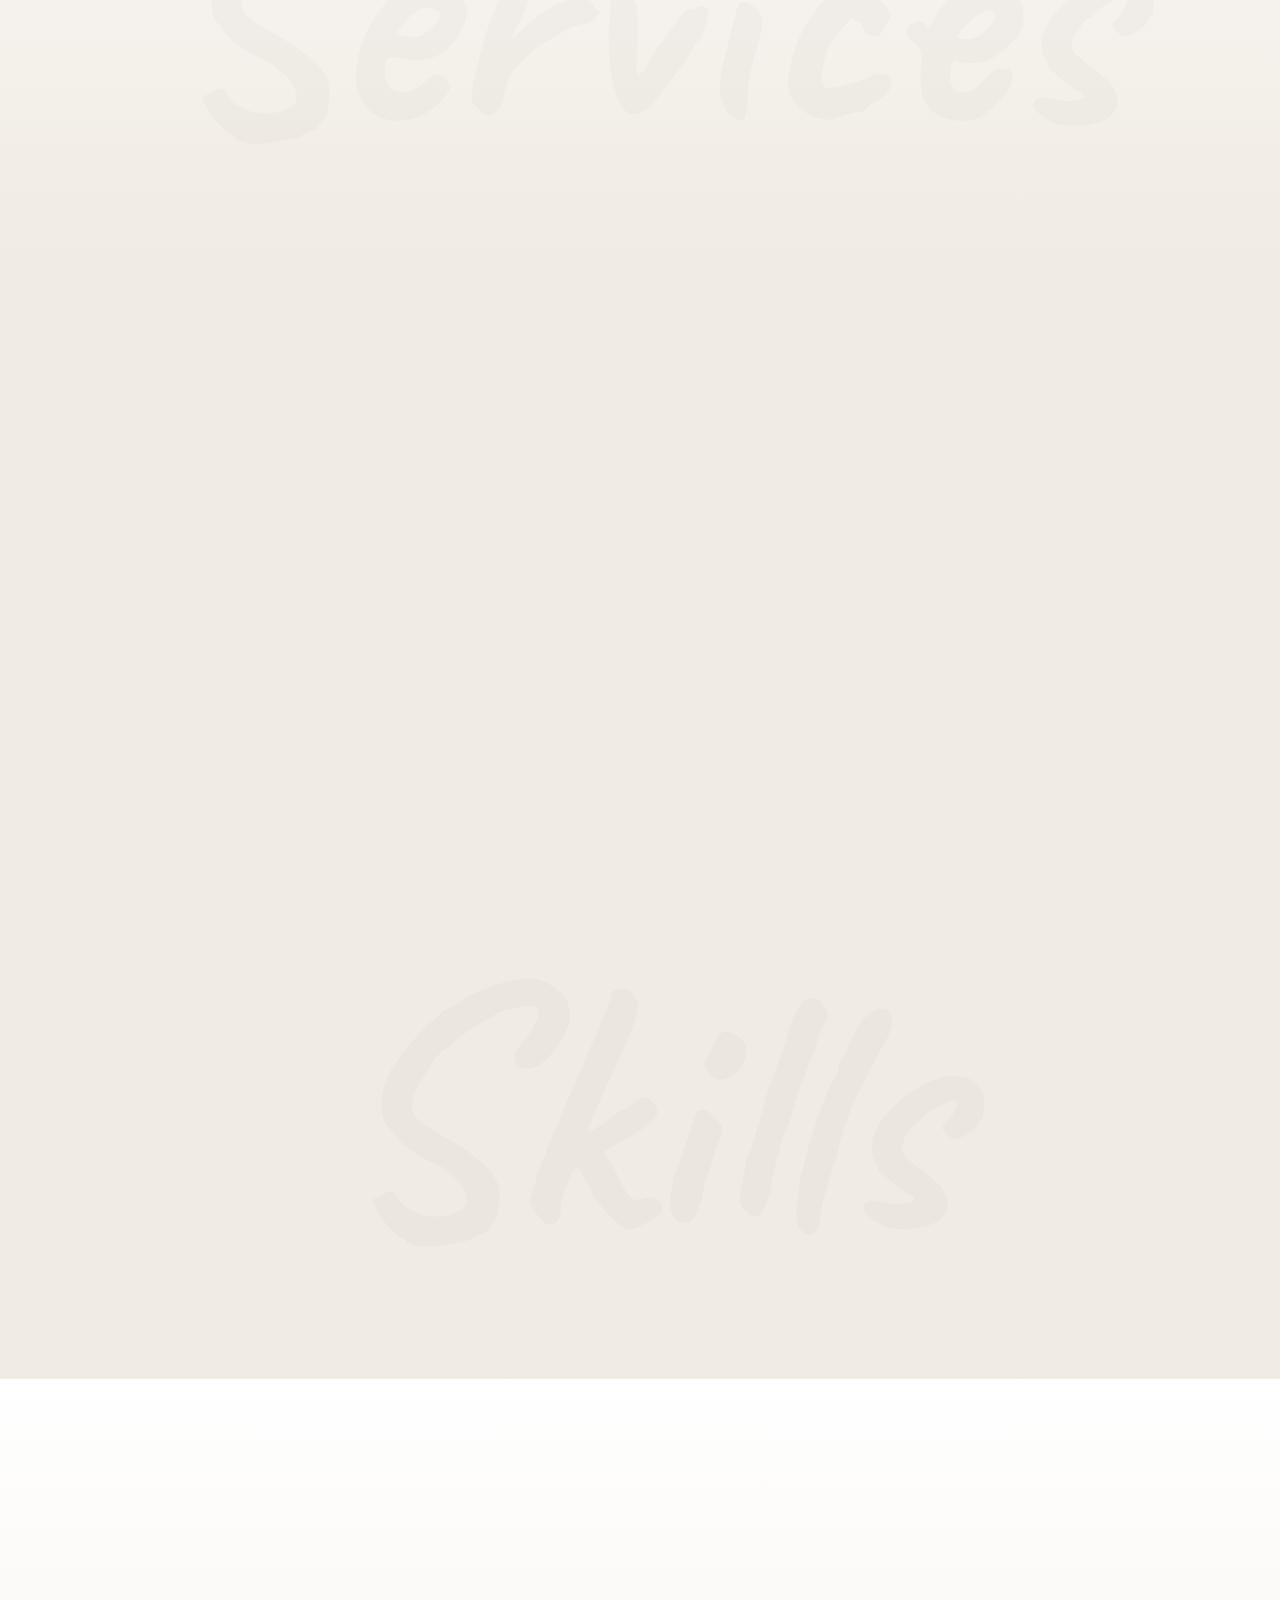
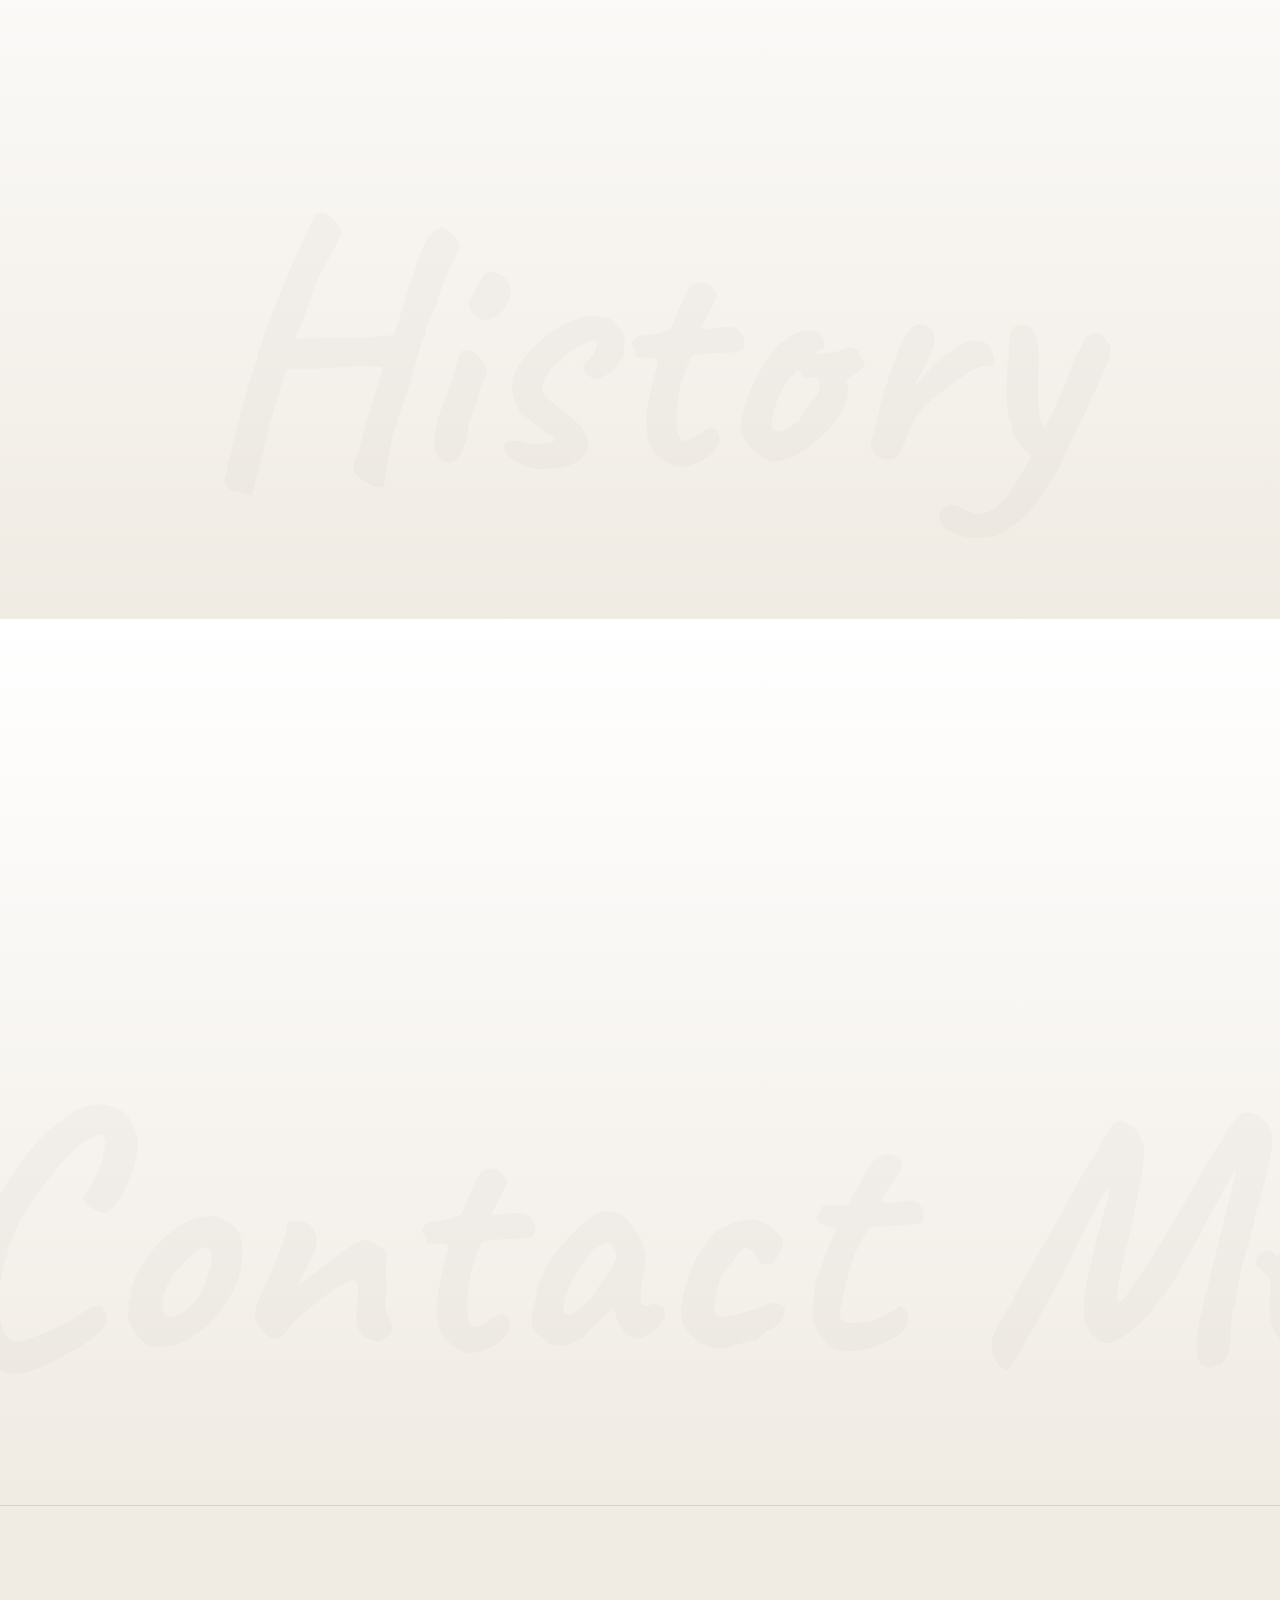
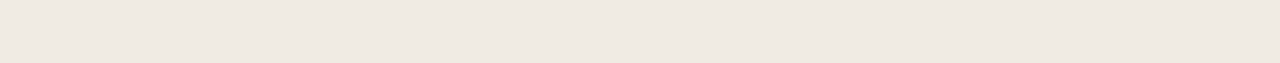
==== commit 4b906aa2: "indexnamechanegs" ====
--- a/index.html
+++ b/index.html
@@ -1,7 +1,8 @@
 <!doctype html>
 <html lang="en-US">
 
-<!-- Mirrored from bslthemes.com/html/luique/ by HTTrack Website Copier/3.x [XR&CO'2014], Mon, 27 Feb 2023 06:09:18 GMT -->
+<!-- Mirrored from bslthemes.com/html/luique/index.html by HTTrack Website Copier/3.x [XR&CO'2014], Mon, 27 Feb 2023 06:10:08 GMT -->
+
 <head>
 
   <!-- <title>Luique - Personal Portfolio HTML Template</title> -->
@@ -9,62 +10,66 @@
   <meta http-equiv="X-UA-Compatible" content="IE=edge">
   <meta name="viewport" content="width=device-width, initial-scale=1">
   <meta name="HandheldFriendly" content="true">
-  <meta name="author" content="bslthemes" >
+  <meta name="author" content="bslthemes">
 
   <!-- Fonts -->
-  <link rel="stylesheet" href="https://fonts.googleapis.com/css?family=Jost%3A0%2C100%3B0%2C200%3B0%2C300%3B0%2C400%3B0%2C500%3B0%2C600%3B0%2C700%3B0%2C800%3B0%2C900%3B1%2C100%3B1%2C200%3B1%2C300%3B1%2C400%3B1%2C500%3B1%2C600%3B1%2C700%3B1%2C800%3B1%2C900%7CCaveat%3A400%3B500%3B600%3B700&amp;display=swap" type="text/css" media="all" >
-  <link rel="stylesheet" href="https://fonts.googleapis.com/css?family=Roboto%3A100%2C100italic%2C200%2C200italic%2C300%2C300italic%2C400%2C400italic%2C500%2C500italic%2C600%2C600italic%2C700%2C700italic%2C800%2C800italic%2C900%2C900italic%7CRoboto+Slab%3A100%2C100italic%2C200%2C200italic%2C300%2C300italic%2C400%2C400italic%2C500%2C500italic%2C600%2C600italic%2C700%2C700italic%2C800%2C800italic%2C900%2C900italic&amp;display=auto" type="text/css" media="all" >
+  <link rel="stylesheet"
+    href="https://fonts.googleapis.com/css?family=Jost%3A0%2C100%3B0%2C200%3B0%2C300%3B0%2C400%3B0%2C500%3B0%2C600%3B0%2C700%3B0%2C800%3B0%2C900%3B1%2C100%3B1%2C200%3B1%2C300%3B1%2C400%3B1%2C500%3B1%2C600%3B1%2C700%3B1%2C800%3B1%2C900%7CCaveat%3A400%3B500%3B600%3B700&amp;display=swap"
+    type="text/css" media="all">
+  <link rel="stylesheet"
+    href="https://fonts.googleapis.com/css?family=Roboto%3A100%2C100italic%2C200%2C200italic%2C300%2C300italic%2C400%2C400italic%2C500%2C500italic%2C600%2C600italic%2C700%2C700italic%2C800%2C800italic%2C900%2C900italic%7CRoboto+Slab%3A100%2C100italic%2C200%2C200italic%2C300%2C300italic%2C400%2C400italic%2C500%2C500italic%2C600%2C600italic%2C700%2C700italic%2C800%2C800italic%2C900%2C900italic&amp;display=auto"
+    type="text/css" media="all">
 
   <!-- CSS STYLES -->
-  <link rel="stylesheet" href="assets/css/vendors/bootstrap.css" type="text/css" media="all" >
-  <link rel="stylesheet" href="assets/fonts/font-awesome/css/font-awesome.css" type="text/css" media="all" >
-  <link rel="stylesheet" href="assets/css/vendors/magnific-popup.css" type="text/css" media="all" >
-  <link rel="stylesheet" href="assets/css/vendors/splitting.css" type="text/css" media="all" >
-  <link rel="stylesheet" href="assets/css/vendors/swiper.css" type="text/css" media="all" >
-  <link rel="stylesheet" href="assets/css/vendors/animate.css" type="text/css" media="all" >
-  <link rel="stylesheet" href="assets/css/style.css" type="text/css" media="all" >
-  <link rel="stylesheet" href="assets/css/dark.css" type="text/css" media="all" >
+  <link rel="stylesheet" href="assets/css/vendors/bootstrap.css" type="text/css" media="all">
+  <link rel="stylesheet" href="assets/fonts/font-awesome/css/font-awesome.css" type="text/css" media="all">
+  <link rel="stylesheet" href="assets/css/vendors/magnific-popup.css" type="text/css" media="all">
+  <link rel="stylesheet" href="assets/css/vendors/splitting.css" type="text/css" media="all">
+  <link rel="stylesheet" href="assets/css/vendors/swiper.css" type="text/css" media="all">
+  <link rel="stylesheet" href="assets/css/vendors/animate.css" type="text/css" media="all">
+  <link rel="stylesheet" href="assets/css/style.css" type="text/css" media="all">
+  <link rel="stylesheet" href="assets/css/dark.css" type="text/css" media="all">
 
   <!-- Favicon -->
-	<link rel="shortcut icon" href="favicon.ico" type="image/x-icon">
-	<link rel="icon" href="favicon.ico" type="image/x-icon">
+  <link rel="shortcut icon" href="favicon.ico" type="image/x-icon">
+  <link rel="icon" href="favicon.ico" type="image/x-icon">
 
 </head>
 
 <body class="home light-skin">
-	<div class="container-page">
-
-		<!-- Preloader -->
-		<div class="preloader">
-			<div class="centrize full-width">
-				<div class="vertical-center">
-					<div class="spinner-logo">
-						<img src="assets/images/logo2.png" alt="Luique - Personal Portfolio HTML Template" >
-						<div class="spinner-dot"></div>
-						<div class="spinner spinner-line"></div>
-					</div>
-				</div>
-			</div>
-		</div>
-
-		<!-- Header -->
-		<header class="header">
-			<div class="header__builder">
+  <div class="container-page">
+
+    <!-- Preloader -->
+    <div class="preloader">
+      <div class="centrize full-width">
+        <div class="vertical-center">
+          <div class="spinner-logo">
+            <img src="assets/images/logo2.png" alt="Luique - Personal Portfolio HTML Template">
+            <div class="spinner-dot"></div>
+            <div class="spinner spinner-line"></div>
+          </div>
+        </div>
+      </div>
+    </div>
+
+    <!-- Header -->
+    <header class="header">
+      <div class="header__builder">
         <div class="row">
           <div class="col-xs-4 col-sm-4 col-md-4 col-lg-4">
 
             <!-- logo -->
-            <div class="logo">
+            <!-- <div class="logo">
               <a href="index-2.html">
                 <img width="228" height="38" src="assets/images/logo2.png" alt="" >
               </a>
-            </div>
+            </div> -->
 
           </div>
           <div class="col-xs-8 col-sm-8 col-md-8 col-lg-8 align-right">
 
-						<!-- switcher btn -->
-						<!-- <a href="#" class="switcher-btn">
+            <!-- switcher btn -->
+            <!-- <a href="#" class="switcher-btn">
 							<span class="sw-before">
 								<svg xmlns="http://www.w3.org/2000/svg" width="23" height="23" viewBox="0 0 23 23">
 									<path id="Dark_Theme" data-name="Dark Theme" fill="#000" d="M1759.46,111.076a0.819,0.819,0,0,0-.68.147,8.553,8.553,0,0,1-2.62,1.537,8.167,8.167,0,0,1-2.96.531,8.655,8.655,0,0,1-8.65-8.682,9.247,9.247,0,0,1,.47-2.864,8.038,8.038,0,0,1,1.42-2.54,0.764,0.764,0,0,0-.12-1.063,0.813,0.813,0,0,0-.68-0.148,11.856,11.856,0,0,0-6.23,4.193,11.724,11.724,0,0,0,1,15.387,11.63,11.63,0,0,0,19.55-5.553A0.707,0.707,0,0,0,1759.46,111.076Zm-4.5,6.172a10.137,10.137,0,0,1-14.29-14.145,10.245,10.245,0,0,1,3.38-2.836c-0.14.327-.29,0.651-0.41,1.006a9.908,9.908,0,0,0-.56,3.365,10.162,10.162,0,0,0,10.15,10.189,9.776,9.776,0,0,0,3.49-.62,11.659,11.659,0,0,0,1.12-.473A10.858,10.858,0,0,1,1754.96,117.248Z" transform="translate(-1737 -98)" />
@@ -77,252 +82,264 @@
 							</span>
 						</a> -->
 
-						<!-- menu btn -->
-						<a href="#" class="menu-btn">
-							<span></span>
-							<span></span>
-						</a>
-
-						<!-- Menu Full Overlay -->
-						<div class="menu-full-overlay">
-							<div class="menu-full-container">
-								<div class="container">
-									<div class="row">
-										<div class="col-xs-12 col-sm-12 col-md-12 col-lg-12">
-
-											<!-- menu full -->
-											<div class="menu-full">
-												<ul class="menu-full">
-													<li class="menu-item">
-														<a class="splitting-text-anim-2" data-splitting="chars" href="index-2.html">Home</a>
-													</li>
-													<li class="menu-item">
-														<a class="splitting-text-anim-2" data-splitting="chars" href="#services-section">Services</a>
-													</li>
-													<li class="menu-item">
-														<a class="splitting-text-anim-2" data-splitting="chars" href="#skills-section">Skills</a>
-													</li>
-													<li class="menu-item">
-														<a class="splitting-text-anim-2" data-splitting="chars" href="#works-section">Works</a>
-													</li>
-													<li class="menu-item">
-														<a class="splitting-text-anim-2" data-splitting="chars" href="#resume-section">Resume</a>
-													</li>
-													<li class="menu-item">
-														<a class="splitting-text-anim-2" data-splitting="chars" href="#testimonials-section">Testimonials</a>
-													</li>
-													<li class="menu-item">
-														<a class="splitting-text-anim-2" data-splitting="chars" href="#pricing-section">Pricing</a>
-													</li>
-													<li class="menu-item">
-														<a class="splitting-text-anim-2" data-splitting="chars" href="#blog-section">Blog</a>
-													</li>
-													<li class="menu-item">
-														<a class="splitting-text-anim-2" data-splitting="chars" href="#contact-section">Contact</a>
-													</li>
-													<li class="menu-item menu-item-has-children has-children">
-														<a class="splitting-text-anim-2" data-splitting="chars">Pages</a>
-														<ul class="sub-menu">
-															<li class="menu-item">
-																<a class="splitting-text-anim-1" data-splitting="chars" href="works-list.html">Works (List)</a>
-															</li>
-															<li class="menu-item">
-																<a class="splitting-text-anim-1" data-splitting="chars" href="works.html">Works (Grid)</a>
-															</li>
-															<li class="menu-item">
-																<a class="splitting-text-anim-1" data-splitting="chars" href="work-single.html">Work Single Page</a>
-															</li>
-															<li class="menu-item">
-																<a class=" splitting-text-anim-1" data-splitting="chars" href="blog.html">Blog</a>
-															</li>
-															<li class="menu-item">
-																<a class="splitting-text-anim-1" data-splitting="chars" href="blog-single.html">Single Post</a>
-															</li>
-														</ul>
-													</li>
-												</ul>
-											</div>
-
-											<!-- social -->
-											<div class="menu-social-links">
-												<a href="http://dribbble.com/" target="blank" class="scrolla-element-anim-1" title="dribbble">
-													<i class="fab fa-dribbble"></i>
-												</a>
-												<a href="http://twitter.com/" target="blank" class="scrolla-element-anim-1" title="twitter">
-													<i class="fab fa-twitter"></i>
-												</a>
-												<a href="http://behance.com/" target="blank" class="scrolla-element-anim-1" title="behance">
-													<i class="fab fa-behance"></i>
-												</a>
-											</div>
-
-											<div class="v-line-block"><span></span></div>
-
-										</div>
-									</div>
-								</div>
-							</div>
-							<div class="menu-overlay"></div>
-						</div>
+            <!-- menu btn -->
+            <a href="#" class="menu-btn">
+              <span></span>
+              <span></span>
+            </a>
+
+            <!-- Menu Full Overlay -->
+            <div class="menu-full-overlay">
+              <div class="menu-full-container">
+                <div class="container">
+                  <div class="row">
+                    <div class="col-xs-12 col-sm-12 col-md-12 col-lg-12">
+
+                      <!-- menu full -->
+                      <div class="menu-full">
+                        <ul class="menu-full">
+                          <li class="menu-item">
+                            <a class="splitting-text-anim-2" data-splitting="chars" href="index-2.html">Home</a>
+                          </li>
+                          <li class="menu-item">
+                            <a class="splitting-text-anim-2" data-splitting="chars"
+                              href="#services-section">Services</a>
+                          </li>
+                          <li class="menu-item">
+                            <a class="splitting-text-anim-2" data-splitting="chars" href="#skills-section">Skills</a>
+                          </li>
+                          <li class="menu-item">
+                            <a class="splitting-text-anim-2" data-splitting="chars" href="#works-section">Works</a>
+                          </li>
+                          <li class="menu-item">
+                            <a class="splitting-text-anim-2" data-splitting="chars" href="#resume-section">Resume</a>
+                          </li>
+                          <li class="menu-item">
+                            <a class="splitting-text-anim-2" data-splitting="chars"
+                              href="#testimonials-section">Testimonials</a>
+                          </li>
+                          <li class="menu-item">
+                            <a class="splitting-text-anim-2" data-splitting="chars" href="#pricing-section">Pricing</a>
+                          </li>
+                          <li class="menu-item">
+                            <a class="splitting-text-anim-2" data-splitting="chars" href="#blog-section">Blog</a>
+                          </li>
+                          <li class="menu-item">
+                            <a class="splitting-text-anim-2" data-splitting="chars" href="#contact-section">Contact</a>
+                          </li>
+                          <li class="menu-item menu-item-has-children has-children">
+                            <a class="splitting-text-anim-2" data-splitting="chars">Pages</a>
+                            <ul class="sub-menu">
+                              <li class="menu-item">
+                                <a class="splitting-text-anim-1" data-splitting="chars" href="works-list.html">Works
+                                  (List)</a>
+                              </li>
+                              <li class="menu-item">
+                                <a class="splitting-text-anim-1" data-splitting="chars" href="works.html">Works
+                                  (Grid)</a>
+                              </li>
+                              <li class="menu-item">
+                                <a class="splitting-text-anim-1" data-splitting="chars" href="work-single.html">Work
+                                  Single Page</a>
+                              </li>
+                              <li class="menu-item">
+                                <a class=" splitting-text-anim-1" data-splitting="chars" href="blog.html">Blog</a>
+                              </li>
+                              <li class="menu-item">
+                                <a class="splitting-text-anim-1" data-splitting="chars" href="blog-single.html">Single
+                                  Post</a>
+                              </li>
+                            </ul>
+                          </li>
+                        </ul>
+                      </div>
+
+                      <!-- social -->
+                      <div class="menu-social-links">
+                        <a href="http://dribbble.com/" target="blank" class="scrolla-element-anim-1" title="dribbble">
+                          <i class="fab fa-dribbble"></i>
+                        </a>
+                        <a href="http://twitter.com/" target="blank" class="scrolla-element-anim-1" title="twitter">
+                          <i class="fab fa-twitter"></i>
+                        </a>
+                        <a href="http://behance.com/" target="blank" class="scrolla-element-anim-1" title="behance">
+                          <i class="fab fa-behance"></i>
+                        </a>
+                      </div>
+
+                      <div class="v-line-block"><span></span></div>
+
+                    </div>
+                  </div>
+                </div>
+              </div>
+              <div class="menu-overlay"></div>
+            </div>
 
           </div>
         </div>
       </div>
     </header>
 
-		<!-- Wrapper -->
-		<div class="wrapper">
+    <!-- Wrapper -->
+    <div class="wrapper">
 
       <!-- Section - Hero Started -->
-			<section class="lui-section lui-section-hero lui-gradient-top" id="started-section">
-  			<div class="container">
+      <section class="lui-section lui-section-hero lui-gradient-top" id="started-section">
+        <div class="container">
 
           <!-- Hero Started -->
           <div class="lui-started v-line v-line-left">
-    				<div class="section hero-started">
-    					<div class="content scrolla-element-anim-1 scroll-animate" data-animate="active">
-    						<div class="titles">
-    							<div class="lui-subtitle">
-    								<span> Hello, <b>my name is</b>
-    								</span>
-    							</div>
-    							<h1 class="title splitting-text-anim-1 scroll-animate" data-splitting="chars" data-animate="active">
-    								<span>
-    									<b>Ashwin</b> Pillai </span>
-    							</h1>
-    							<div class="label lui-subtitle"> I am <strong>Full Stack Developer</strong>
-    							</div>
-    						</div>
-    						<div class="description">
-    							<div>
-    								<p>From France, Paris. I have rich experience in web design, also I am good at wordpress. I love to talk with you about our unique.</p>
-    							</div>
-    							<div class="social-links">
-    								<a target="_blank" rel="nofollow" href="#">
-    									<i aria-hidden="true" class="fab fa-twitter"></i>
-    								</a>
-    								<a target="_blank" rel="nofollow" href="#">
-    									<i aria-hidden="true" class="fab fa-dribbble"></i>
-    								</a>
-    								<a target="_blank" rel="nofollow" href="#">
-    									<i aria-hidden="true" class="fab fa-behance"></i>
-    								</a>
-    							</div>
-    						</div>
-    						<div class="bts">
-    							<a target="_blank" href="https://drive.google.com/" class="btn">
-    								<span>Download CV</span>
-    							</a>
-    							<a href="#skills-section" class="btn-lnk"> My Skills </a>
-    						</div>
-    					</div>
-    					<div class="slide scrolla-element-anim-1 scroll-animate" data-animate="active">
-    						<img decoding="async" src="assets/images/profile2.png" alt="&lt;b&gt;Zoé&lt;/b&gt; Miller" >
-    						<span class="circle circle-1"></span>
-    						<span class="circle img-1" style="background-image: url(assets/images/pat-1.png);"></span>
-    						<span class="circle img-2" style="background-image: url(assets/images/pat-2.png);"></span>
-    						<span class="circle img-3" style="background-image: url(assets/images/pat-2.png);"></span>
-    						<div class="info-list">
-    							<ul>
-    								<li>
-    									<span class="num">12 <strong>+</strong>
-    									</span>
-    									<span class="value">Years of <strong>Experience</strong>
-    									</span>
-    								</li>
-    								<li>
-    									<span class="num">330</span>
-    									<span class="value">Completed <strong>Projects</strong>
-    									</span>
-    								</li>
-    							</ul>
-    						</div>
-    					</div>
-    				</div>
+            <div class="section hero-started">
+              <div class="content scrolla-element-anim-1 scroll-animate" data-animate="active">
+                <div class="titles">
+                  <div class="lui-subtitle">
+                    <span> Hello, <b>my name is</b>
+                    </span>
+                  </div>
+                  <h1 class="title splitting-text-anim-1 scroll-animate" data-splitting="chars" data-animate="active">
+                    <span>
+                      <b> Ashwin</b> Pillai </span>
+                  </h1>
+                  <div class="label lui-subtitle"> I am <strong>Full Stack Developer</strong>
+                  </div>
+                </div>
+                <div class="description">
+                  <div>
+                    <p>Experienced web and app developer from Mumbai, India with expertise in React Native, Flutter, and
+                      Node.js/NestJS. Skilled in building scalable and performant applications, creating reusable
+                      components, and optimizing performance.</p>
+                  </div>
+                  <div class="social-links">
+                    <a target="_blank" rel="nofollow" href="#">
+                      <i aria-hidden="true" class="fab fa-twitter"></i>
+                    </a>
+                    <a target="_blank" rel="nofollow" href="#">
+                      <i aria-hidden="true" class="fab fa-dribbble"></i>
+                    </a>
+                    <a target="_blank" rel="nofollow" href="#">
+                      <i aria-hidden="true" class="fab fa-behance"></i>
+                    </a>
+                  </div>
+                </div>
+                <div class="bts">
+                  <a target="_blank" href="https://drive.google.com/" class="btn">
+                    <span>Download CV</span>
+                  </a>
+                  <a href="#skills-section" class="btn-lnk"> My Skills </a>
+                </div>
+              </div>
+              <div class="slide scrolla-element-anim-1 scroll-animate" data-animate="active">
+                <img decoding="async" src="assets/images/ashwin-final.png" alt="&lt;b&gt;Ashwin&lt;/b&gt; Pillai">
+                <span class="circle circle-1"></span>
+                <span class="circle img-1" style="background-image: url(assets/images/pat-1.png);"></span>
+                <span class="circle img-2" style="background-image: url(assets/images/pat-2.png);"></span>
+                <span class="circle img-3" style="background-image: url(assets/images/pat-2.png);"></span>
+                <div class="info-list">
+                  <ul>
+                    <li>
+                      <span class="num">3 <strong>+</strong>
+                      </span>
+                      <span class="value">Years of <strong>Experience</strong>
+                      </span>
+                    </li>
+                    <li>
+                      <span class="num">20</span>
+                      <span class="value">Completed <strong>Projects</strong>
+                      </span>
+                    </li>
+                  </ul>
+                </div>
+              </div>
+            </div>
             <div class="lui-bgtitle">
               <span> Web Developer </span>
             </div>
           </div>
 
         </div>
-			</section>
+      </section>
 
       <!-- Section - Services -->
-			<section class="lui-section lui-gradient-bottom" id="services-section">
+      <section class="lui-section lui-gradient-bottom" id="services-section">
 
         <!-- Heading -->
         <div class="lui-heading">
           <div class="container">
 
-  					<div class="m-titles align-center">
-  						<h2 class="m-title splitting-text-anim-1 scroll-animate" data-splitting="words" data-animate="active">
-  							<span> What I Do </span>
-  						</h2>
-  						<div class="m-subtitle splitting-text-anim-1 scroll-animate" data-splitting="words" data-animate="active">
-  							<span> my <b>Services</b> </span>
-  						</div>
-  					</div>
-
-          </div>
-				</div>
+            <div class="m-titles align-center">
+              <h2 class="m-title splitting-text-anim-1 scroll-animate" data-splitting="words" data-animate="active">
+                <span> What I Do </span>
+              </h2>
+              <div class="m-subtitle splitting-text-anim-1 scroll-animate" data-splitting="words" data-animate="active">
+                <span> my <b>Services</b> </span>
+              </div>
+            </div>
+
+          </div>
+        </div>
 
         <!-- Services -->
-				<div class="v-line v-line-right">
+        <div class="v-line v-line-right">
           <div class="container">
 
-  					<div class="swiper-container js-services scrolla-element-anim-1 scroll-animate" data-animate="active">
-  						<div class="swiper-wrapper">
-  							<div class="swiper-slide">
-  								<div class="services-item">
-  									<div class="lui-subtitle">
-  										<span> Web Development </span>
-  									</div>
-  									<div class="icon"></div>
-  									<h5 class="lui-title">
-  										<span> Web Design &amp; Logo </span>
-  									</h5>
-  									<div class="lui-text">
-  										<div> Web designers craft the overall vision &amp; plan for a website layout. Professional logo development: Business, Company, or Personal. </div>
-  									</div>
-  									<a href="#pricing-section" class="lnk"> See Pricing </a>
-  									<div class="image" style="background-image: url(assets/images/pat-2.png);"></div>
-  								</div>
-  							</div>
-  							<div class="swiper-slide">
-  								<div class="services-item">
-  									<div class="lui-subtitle">
-  										<span> Apps Development </span>
-  									</div>
-  									<div class="icon"></div>
-  									<h5 class="lui-title">
-  										<span> iOS &amp; Android </span>
-  									</h5>
-  									<div class="lui-text">
-  										<div>
-  											<p>Design Software applications to run on mobile devices. Modern and mobile-ready application that will help you reach all of your marketing.</p>
-  										</div>
-  									</div>
-  									<a href="#pricing-section" class="lnk"> See Pricing </a>
-  									<div class="image" style="background-image: url(assets/images/pat-2.png);"></div>
-  								</div>
-  							</div>
-  							<div class="swiper-slide">
-  								<div class="services-item">
-  									<div class="lui-subtitle">
-  										<span> Game Development </span>
-  									</div>
-  									<div class="icon"></div>
-  									<h5 class="lui-title">
-  										<span> Unity &amp; Unreal Engine </span>
-  									</h5>
-  									<div class="lui-text">
-  										<div> Creating games &amp; describes the design, development and release of a game. Developing unique mobile android and ios games. </div>
-  									</div>
-  									<a href="#pricing-section" class="lnk"> See Pricing </a>
-  									<div class="image" style="background-image: url(assets/images/pat-2.png);"></div>
-  								</div>
-  							</div>
-  							<div class="swiper-slide">
+            <div class="swiper-container js-services scrolla-element-anim-1 scroll-animate" data-animate="active">
+              <div class="swiper-wrapper">
+                <div class="swiper-slide">
+                  <div class="services-item">
+                    <div class="lui-subtitle">
+                      <span> Web Development </span>
+                    </div>
+                    <div class="icon"></div>
+                    <h5 class="lui-title">
+                      <span> Web Apps </span>
+                    </h5>
+                    <div class="lui-text">
+                      <div> The web development services offered include custom website design, front-end development,
+                        and back-end development. The developer creates modern, responsive websites using the latest web
+                        technologies to showcase the client's brand and engage the audience. </div>
+                    </div>
+                    <!-- <a href="#pricing-section" class="lnk"> See Pricing </a>
+  									<div class="image" style="background-image: url(assets/images/pat-2.png);"></div> -->
+                  </div>
+                </div>
+                <div class="swiper-slide">
+                  <div class="services-item">
+                    <div class="lui-subtitle">
+                      <span> App Development </span>
+                    </div>
+                    <div class="icon"></div>
+                    <h5 class="lui-title">
+                      <span> Cross-platform apps </span>
+                    </h5>
+                    <div class="lui-text">
+                      <div>
+                        <p>The developer provides customized app design and development services for both iOS and
+                          Android platforms. Utilizing the latest technologies, the developer crafts visually appealing
+                          and intuitive apps that are tailored to meet the unique needs of clients.</p>
+                      </div>
+                    </div>
+                    <!-- <a href="#pricing-section" class="lnk"> See Pricing </a>
+  									<div class="image" style="background-image: url(assets/images/pat-2.png);"></div> -->
+                  </div>
+                </div>
+                <div class="swiper-slide">
+                  <div class="services-item">
+                    <div class="lui-subtitle">
+                      <span>API Development </span>
+                    </div>
+                    <div class="icon"></div>
+                    <h5 class="lui-title">
+                      <span> RESTFUL API's </span>
+                    </h5>
+                    <div class="lui-text">
+                      <div> From creating custom APIs to integrating existing ones, the developer provides RESTful API
+                        development services that are tailored to meet clients' unique requirements. Clients can expect
+                        APIs that are scalable, reliable, and secure.</div>
+                    </div>
+                  </div>
+                </div>
+                <!-- <div class="swiper-slide">
   								<div class="services-item">
   									<div class="lui-subtitle">
   										<span> Advertising </span>
@@ -355,22 +372,22 @@
   									<a href="#pricing-section" class="lnk"> See Pricing </a>
   									<div class="image" style="background-image: url(assets/images/pat-2.png);"></div>
   								</div>
-  							</div>
-  						</div>
-  						<div class="swiper-pagination"></div>
-  					</div>
-
-						<div class="lui-bgtitle">
-							<span> Services </span>
-						</div>
-
-					</div>
-				</div>
+  							</div> -->
+              </div>
+              <!-- <div class="swiper-pagination"></div> -->
+            </div>
+
+            <div class="lui-bgtitle">
+              <span> Services </span>
+            </div>
+
+          </div>
+        </div>
 
       </section>
 
       <!-- Section - Skills -->
-			<section class="lui-section lui-gradient-center" id="skills-section">
+      <section class="lui-section lui-gradient-center" id="skills-section">
 
         <!-- Heading -->
         <div class="lui-heading">
@@ -386,10 +403,10 @@
             </div>
 
           </div>
-				</div>
+        </div>
 
         <!-- Skills -->
-				<div class="v-line v-line-left">
+        <div class="v-line v-line-left">
           <div class="container">
 
             <div class="row">
@@ -398,11 +415,15 @@
                 <div class="skills-items">
                   <div class="skills-item scrolla-element-anim-1 scroll-animate" data-animate="active">
                     <h6 class="name">
-                      <span> PHP </span>
+                      <span> React JS </span>
                     </h6>
                     <div class="text">
                       <div>
-                        <p>Lorem ipsum dolor sit amet, consectetur adipiscing elit, sed do eiusmod tempor incididunt ut labore et dolore magna aliqua.</p>
+                        <p>I have extensive experience in ReactJS, building user interfaces for web and mobile
+                          applications. I create reusable components and optimize performance using ReactJS lifecycle
+                          methods. I am proficient in using Redux for state management and building complex
+                          applications. My ReactJS experience enables me to build modern and interactive user
+                          interfaces.</p>
                       </div>
                     </div>
                     <div class="dots">
@@ -417,11 +438,13 @@
                   </div>
                   <div class="skills-item scrolla-element-anim-1 scroll-animate" data-animate="active">
                     <h6 class="name">
-                      <span> Python </span>
+                      <span> React Native </span>
                     </h6>
                     <div class="text">
                       <div>
-                        <p>Lorem ipsum dolor sit amet, consectetur adipiscing elit, sed do eiusmod tempor incididunt ut labore et dolore magna aliqua.</p>
+                        <p>Experienced in building cross-platform mobile applications using React Native, creating
+                          reusable components and optimizing performance. Proficient in using Redux for state management
+                          and integrating with third-party APIs.</p>
                       </div>
                     </div>
                     <div class="dots">
@@ -442,39 +465,44 @@
                 <div class="skills-items">
                   <div class="skills-item scrolla-element-anim-1 scroll-animate" data-animate="active">
                     <h6 class="name">
-                      <span> JavaScript </span>
+                      <span> Vue JS </span>
                     </h6>
                     <div class="text">
                       <div>
-                        <p>Lorem ipsum dolor sit amet, consectetur adipiscing elit, sed do eiusmod tempor incididunt ut labore et dolore magna aliqua.</p>
+                        <p>I have experience working with Vue.js, a progressive JavaScript framework for building user
+                          interfaces. I have used Vue.js to develop responsive and scalable applications. I create
+                          reusable components and optimize performance using Vue.js lifecycle methods. My experience in
+                          Vue.js enables me to build modern and interactive user interfaces efficiently.</p>
                       </div>
                     </div>
                     <div class="dots">
-                      <div class="dot" style="width: 75%;">
+                      <div class="dot" style="width: 90%;">
                         <span></span>
                       </div>
                     </div>
                     <div class="value">
-                      <span class="num">75 <span>%</span>
+                      <span class="num">90 <span>%</span>
                       </span>
                     </div>
                   </div>
                   <div class="skills-item scrolla-element-anim-1 scroll-animate" data-animate="active">
                     <h6 class="name">
-                      <span> React </span>
+                      <span> Flutter </span>
                     </h6>
                     <div class="text">
                       <div>
-                        <p>Lorem ipsum dolor sit amet, consectetur adipiscing elit, sed do eiusmod tempor incididunt ut labore et dolore magna aliqua.</p>
+                        <p>Skilled in developing native mobile applications using Flutter, utilizing its widget library
+                          and hot-reload feature for rapid development. Proficient in using Dart programming language,
+                          Firebase for backend and integrating with third-party APIs.</p>
                       </div>
                     </div>
                     <div class="dots">
-                      <div class="dot" style="width: 70%;">
+                      <div class="dot" style="width: 80%;">
                         <span></span>
                       </div>
                     </div>
                     <div class="value">
-                      <span class="num">70 <span>%</span>
+                      <span class="num">80 <span>%</span>
                       </span>
                     </div>
                   </div>
@@ -486,11 +514,15 @@
                 <div class="skills-items">
                   <div class="skills-item scrolla-element-anim-1 scroll-animate" data-animate="active">
                     <h6 class="name">
-                      <span> WordPress </span>
+                      <span> Angular JS </span>
                     </h6>
                     <div class="text">
                       <div>
-                        <p>Lorem ipsum dolor sit amet, consectetur adipiscing elit, sed do eiusmod tempor incididunt ut labore et dolore magna aliqua.</p>
+                        <p>I have experience working with AngularJS, a popular JavaScript framework for building web
+                          applications. I have developed scalable and robust applications using AngularJS. I have
+                          experience in creating reusable components and optimizing performance using AngularJS
+                          lifecycle methods. My experience in AngularJS enables me to create dynamic and interactive
+                          user interfaces.</p>
                       </div>
                     </div>
                     <div class="dots">
@@ -505,11 +537,14 @@
                   </div>
                   <div class="skills-item scrolla-element-anim-1 scroll-animate" data-animate="active">
                     <h6 class="name">
-                      <span> Adobe XD </span>
+                      <span> Node & Nest JS </span>
                     </h6>
                     <div class="text">
                       <div>
-                        <p>Lorem ipsum dolor sit amet, consectetur adipiscing elit, sed do eiusmod tempor incididunt ut labore et dolore magna aliqua.</p>
+                        <p>Experienced in building scalable and maintainable web applications using Node.js and NestJS.
+                          Skilled in creating RESTful APIs, utilizing middleware and modularizing the codebase.
+                          Proficient in using Express.js and integrating with databases such as MongoDB and PostgreSQL.
+                        </p>
                       </div>
                     </div>
                     <div class="dots">
@@ -531,16 +566,18 @@
               <span> Skills </span>
             </div>
 
-					</div>
-				</div>
+          </div>
+        </div>
 
       </section>
 
       <!-- Section - Works -->
-			<section class="lui-section lui-gradient-top" id="works-section">
+
+      <!-- <section class="lui-section lui-gradient-top" id="works-section"> -->
 
         <!-- Heading -->
-        <div class="lui-heading">
+        
+        <!-- <div class="lui-heading">
           <div class="container">
 
             <div class="m-titles align-center">
@@ -554,10 +591,10 @@
             </div>
 
           </div>
-				</div>
+        </div> -->
 
         <!-- Works -->
-				<div class="v-line v-line-right">
+        <!-- <div class="v-line v-line-right">
           <div class="container">
 
             <div class="works-box">
@@ -574,7 +611,7 @@
                     <div class="image">
                       <div class="img">
                         <a href="work-single.html">
-                          <img decoding="async" src="assets/images/work4.jpg" alt="Zorro" >
+                          <img decoding="async" src="assets/images/work4.jpg" alt="Zorro">
                           <span class="overlay"></span>
                         </a>
                       </div>
@@ -585,7 +622,8 @@
                         <a href="work-single.html">Zorro</a>
                       </h5>
                       <div class="text">
-                        <p>Lorem ipsum dolor sit amet, consectetur adipiscing elit, sed do eiusmod tempor incididunt ut labore et dolore.</p>
+                        <p>Lorem ipsum dolor sit amet, consectetur adipiscing elit, sed do eiusmod tempor incididunt ut
+                          labore et dolore.</p>
                       </div>
                       <a href="work-single.html" class="lnk">See project</a>
                     </div>
@@ -597,7 +635,7 @@
                     <div class="image">
                       <div class="img">
                         <a href="work-single.html">
-                          <img decoding="async" src="assets/images/work2.jpg" alt="Gooir" >
+                          <img decoding="async" src="assets/images/work2.jpg" alt="Gooir">
                           <span class="overlay"></span>
                         </a>
                       </div>
@@ -608,19 +646,21 @@
                         <a href="work-single.html">Gooir</a>
                       </h5>
                       <div class="text">
-                        <p>Lorem ipsum dolor sit amet, consectetur adipiscing elit, sed do eiusmod tempor incididunt ut labore et dolore.</p>
+                        <p>Lorem ipsum dolor sit amet, consectetur adipiscing elit, sed do eiusmod tempor incididunt ut
+                          labore et dolore.</p>
                       </div>
                       <a href="work-single.html" class="lnk">See project</a>
                     </div>
                     <div class="bg-img" style="background-image: url(assets/images/pat-2.png);"></div>
                   </div>
                 </div>
-                <div class="works-col col-xs-12 col-sm-12 col-md-12 col-lg-12 sorting-development sorting-ui-ux-design ">
+                <div
+                  class="works-col col-xs-12 col-sm-12 col-md-12 col-lg-12 sorting-development sorting-ui-ux-design ">
                   <div class="works-item scrolla-element-anim-1 scroll-animate" data-animate="active">
                     <div class="image">
                       <div class="img">
                         <a href="work-single.html">
-                          <img decoding="async" src="assets/images/work7.jpg" alt="Explore" >
+                          <img decoding="async" src="assets/images/work7.jpg" alt="Explore">
                           <span class="overlay"></span>
                         </a>
                       </div>
@@ -631,7 +671,8 @@
                         <a href="work-single.html">Explore</a>
                       </h5>
                       <div class="text">
-                        <p>Lorem ipsum dolor sit amet, consectetur adipiscing elit, sed do eiusmod tempor incididunt ut labore et dolore.</p>
+                        <p>Lorem ipsum dolor sit amet, consectetur adipiscing elit, sed do eiusmod tempor incididunt ut
+                          labore et dolore.</p>
                       </div>
                       <a href="work-single.html" class="lnk">See project</a>
                     </div>
@@ -643,7 +684,7 @@
                     <div class="image">
                       <div class="img">
                         <a href="work-single.html">
-                          <img decoding="async" src="assets/images/work1.jpg" alt="Mozar" >
+                          <img decoding="async" src="assets/images/work1.jpg" alt="Mozar">
                           <span class="overlay"></span>
                         </a>
                       </div>
@@ -654,19 +695,21 @@
                         <a href="work-single.html">Mozar</a>
                       </h5>
                       <div class="text">
-                        <p>Lorem ipsum dolor sit amet, consectetur adipiscing elit, sed do eiusmod tempor incididunt ut labore et dolore.</p>
+                        <p>Lorem ipsum dolor sit amet, consectetur adipiscing elit, sed do eiusmod tempor incididunt ut
+                          labore et dolore.</p>
                       </div>
                       <a href="work-single.html" class="lnk">See project</a>
                     </div>
                     <div class="bg-img" style="background-image: url(assets/images/pat-2.png);"></div>
                   </div>
                 </div>
-                <div class="works-col col-xs-12 col-sm-12 col-md-12 col-lg-12 sorting-development sorting-ui-ux-design ">
+                <div
+                  class="works-col col-xs-12 col-sm-12 col-md-12 col-lg-12 sorting-development sorting-ui-ux-design ">
                   <div class="works-item scrolla-element-anim-1 scroll-animate" data-animate="active">
                     <div class="image">
                       <div class="img">
                         <a href="work-single.html">
-                          <img decoding="async" src="assets/images/single8.jpg" alt="Stay Fit" >
+                          <img decoding="async" src="assets/images/single8.jpg" alt="Stay Fit">
                           <span class="overlay"></span>
                         </a>
                       </div>
@@ -677,7 +720,8 @@
                         <a href="work-single.html">Stay Fit</a>
                       </h5>
                       <div class="text">
-                        <p>Lorem ipsum dolor sit amet, consectetur adipiscing elit, sed do eiusmod tempor incididunt ut labore et dolore.</p>
+                        <p>Lorem ipsum dolor sit amet, consectetur adipiscing elit, sed do eiusmod tempor incididunt ut
+                          labore et dolore.</p>
                       </div>
                       <a href="work-single.html" class="lnk">See project</a>
                     </div>
@@ -689,7 +733,7 @@
                     <div class="image">
                       <div class="img">
                         <a href="work-single.html">
-                          <img decoding="async" src="assets/images/single6.jpg" alt="Kana" >
+                          <img decoding="async" src="assets/images/single6.jpg" alt="Kana">
                           <span class="overlay"></span>
                         </a>
                       </div>
@@ -700,7 +744,8 @@
                         <a href="work-single.html">Kana</a>
                       </h5>
                       <div class="text">
-                        <p>Lorem ipsum dolor sit amet, consectetur adipiscing elit, sed do eiusmod tempor incididunt ut labore et dolore.</p>
+                        <p>Lorem ipsum dolor sit amet, consectetur adipiscing elit, sed do eiusmod tempor incididunt ut
+                          labore et dolore.</p>
                       </div>
                       <a href="work-single.html" class="lnk">See project</a>
                     </div>
@@ -719,13 +764,13 @@
               <span> Portfolio </span>
             </div>
 
-					</div>
-				</div>
+          </div>
+        </div> -->
 
       </section>
 
       <!-- Section - Resume -->
-			<section class="lui-section lui-gradient-bottom" id="resume-section">
+      <section class="lui-section lui-gradient-bottom" id="resume-section">
 
         <!-- Heading -->
         <div class="lui-heading">
@@ -742,10 +787,10 @@
             </div>
 
           </div>
-				</div>
+        </div>
 
         <!-- History -->
-				<div class="v-line v-line-left">
+        <div class="v-line v-line-left">
           <div class="container">
 
             <div class="row">
@@ -755,43 +800,48 @@
                   <span> Education </span>
                 </h5>
                 <div class="history-items">
-                  <div class="history-item lui-collapse-item opened scrolla-element-anim-1 scroll-animate" data-animate="active">
+                  <div class="history-item lui-collapse-item opened scrolla-element-anim-1 scroll-animate"
+                    data-animate="active">
                     <h6 class="name lui-collapse-btn active">
-                      <span> CoderHouse Courses </span>
+                      <span>Vivekanand Education Society's Institute of Technology</span>
                     </h6>
                     <div class="history-content">
                       <div class="subname">
-                        <span> Backend Programming </span>
+                        <span> Master's Degree in Computer Applications </span>
                       </div>
                       <div class="date lui-subtitle">
-                        <span> 2014 - 2016 </span>
-                      </div>
-                      <div class="text">
+                        <span> 2020 - 2022 </span>
+                      </div>
+                      <!-- <div class="text">
                         <div>
-                          <p>Lorem ipsum dolor sit amet, consectetur adipiscing elit, sed do eiusmod tempor incididunt ut labore et dolore magna aliqua.</p>
+                          <p>Lorem ipsum dolor sit amet, consectetur adipiscing elit, sed do eiusmod tempor incididunt
+                            ut labore et dolore magna aliqua.</p>
                         </div>
-                      </div>
-                    </div>
-                  </div>
-                  <div class="history-item lui-collapse-item scrolla-element-anim-1 scroll-animate" data-animate="active">
+                      </div> -->
+                    </div>
+                  </div>
+                  <div class="history-item lui-collapse-item scrolla-element-anim-1 scroll-animate"
+                    data-animate="active">
                     <h6 class="name lui-collapse-btn">
-                      <span> Lviv National Academy of Arts </span>
+                      <span> Mumabi University</span>
                     </h6>
                     <div class="history-content">
                       <div class="subname">
-                        <span> Faculty of Design </span>
+                        <span> Bachelor's Of Information Technologies </span>
                       </div>
                       <div class="date lui-subtitle">
-                        <span> 2012 - 2014 </span>
-                      </div>
-                      <div class="text">
+                        <span> 2017 - 2019</span>
+                      </div>
+                      <!-- <div class="text">
                         <div>
-                          <p>Lorem ipsum dolor sit amet, consectetur adipiscing elit, sed do eiusmod tempor incididunt ut labore et dolore magna aliqua.</p>
+                          <p>Lorem ipsum dolor sit amet, consectetur adipiscing elit, sed do eiusmod tempor incididunt
+                            ut labore et dolore magna aliqua.</p>
                         </div>
-                      </div>
-                    </div>
-                  </div>
-                  <div class="history-item lui-collapse-item scrolla-element-anim-1 scroll-animate" data-animate="active">
+                      </div> -->
+                    </div>
+                  </div>
+                  <!-- <div class="history-item lui-collapse-item scrolla-element-anim-1 scroll-animate"
+                    data-animate="active">
                     <h6 class="name lui-collapse-btn">
                       <span> IT Future </span>
                     </h6>
@@ -804,11 +854,12 @@
                       </div>
                       <div class="text">
                         <div>
-                          <p>Lorem ipsum dolor sit amet, consectetur adipiscing elit, sed do eiusmod tempor incididunt ut labore et dolore magna aliqua.</p>
+                          <p>Lorem ipsum dolor sit amet, consectetur adipiscing elit, sed do eiusmod tempor incididunt
+                            ut labore et dolore magna aliqua.</p>
                         </div>
                       </div>
                     </div>
-                  </div>
+                  </div> -->
                 </div>
 
               </div>
@@ -818,57 +869,52 @@
                   <span> Experience </span>
                 </h5>
                 <div class="history-items">
-                  <div class="history-item lui-collapse-item opened scrolla-element-anim-1 scroll-animate" data-animate="active">
+                  <div class="history-item lui-collapse-item opened scrolla-element-anim-1 scroll-animate"
+                    data-animate="active">
                     <h6 class="name lui-collapse-btn active">
-                      <span> UI Head &amp; Manager </span>
+                      <span> General Mills </span>
                     </h6>
                     <div class="history-content">
                       <div class="subname">
-                        <span> Soft Tech Inc. </span>
+                        <span> Software Developer </span>
                       </div>
                       <div class="date lui-subtitle">
-                        <span> 2020 - <b>Present</b>
+                        <span> 2022 - <b>Present</b>
                         </span>
                       </div>
                       <div class="text">
                         <div>
-                          <p>Lorem ipsum dolor sit amet, consectetur adipiscing elit, sed do eiusmod tempor incididunt ut labore et dolore magna aliqua.</p>
+                          <p>Developing and maintaining web applications for the company's internal use.
+                            Utilizing technologies such as React Native, Node.js, NestJS, Postgres SQL, and AWS.
+                            Collaborating with other teams to ensure seamless integration of software systems.
+                            Participating in the full software development lifecycle, from planning and designing to
+                            implementation and maintenance.
+                          </p>
                         </div>
                       </div>
                     </div>
                   </div>
-                  <div class="history-item lui-collapse-item scrolla-element-anim-1 scroll-animate" data-animate="active">
+                  <div class="history-item lui-collapse-item scrolla-element-anim-1 scroll-animate"
+                    data-animate="active">
                     <h6 class="name lui-collapse-btn">
-                      <span> UI / UX Specialist </span>
+                      <span> Algoocean Technologies </span>
                     </h6>
                     <div class="history-content">
                       <div class="subname">
-                        <span> Kana Design Studio </span>
+                        <span> Software Developer</span>
                       </div>
                       <div class="date lui-subtitle">
-                        <span> 2018 - 2020 </span>
+                        <span> 2019 - 2022 </span>
                       </div>
                       <div class="text">
                         <div>
-                          <p>Lorem ipsum dolor sit amet, consectetur adipiscing elit, sed do eiusmod tempor incididunt ut labore et dolore magna aliqua.</p>
-                        </div>
-                      </div>
-                    </div>
-                  </div>
-                  <div class="history-item lui-collapse-item scrolla-element-anim-1 scroll-animate" data-animate="active">
-                    <h6 class="name lui-collapse-btn">
-                      <span> Plugins Developer </span>
-                    </h6>
-                    <div class="history-content">
-                      <div class="subname">
-                        <span> Fiverr.com </span>
-                      </div>
-                      <div class="date lui-subtitle">
-                        <span> 2016 - 2018 </span>
-                      </div>
-                      <div class="text">
-                        <div>
-                          <p>Lorem ipsum dolor sit amet, consectetur adipiscing elit, sed do eiusmod tempor incididunt ut labore et dolore magna aliqua.</p>
+                          <p>Developed and maintained various software applications for clients.
+                            Utilized technologies such as React Native, Node.js, NestJS, Postgres SQL, and AWS.
+                            Led a team of developers to deliver high-quality software products to clients.
+                            Worked collaboratively with designers, product managers, and stakeholders.
+                            Participated in the full software development lifecycle, from planning and designing to
+                            implementation and maintenance.
+                          </p>
                         </div>
                       </div>
                     </div>
@@ -882,16 +928,16 @@
               <span> History </span>
             </div>
 
-					</div>
-				</div>
+          </div>
+        </div>
 
       </section>
 
       <!-- Section - Testimonials -->
-			<section class="lui-section lui-gradient-center" id="testimonials-section">
-
-        <!-- Heading -->
-        <div class="lui-heading">
+      <!-- <section class="lui-section lui-gradient-center" id="testimonials-section"> -->
+
+      <!-- Heading -->
+      <!-- <div class="lui-heading">
           <div class="container">
 
             <div class="m-titles align-center">
@@ -905,10 +951,10 @@
             </div>
 
           </div>
-				</div>
-
-        <!-- Testimonials -->
-				<div class="v-line v-line-right">
+        </div> -->
+
+      <!-- Testimonials -->
+      <!-- <div class="v-line v-line-right">
           <div class="container">
 
             <div class="swiper-container js-testimonials scrolla-element-anim-1 scroll-animate" data-animate="active">
@@ -916,16 +962,19 @@
                 <div class="swiper-slide">
                   <div class="testimonials-item">
                     <div class="image">
-                      <img decoding="async" src="assets/images/testi4-2.jpg" alt="Barbara Wilson" >
+                      <img decoding="async" src="assets/images/testi4-2.jpg" alt="Barbara Wilson">
                       <div class="icon">
-                        <svg xmlns="http://www.w3.org/2000/svg" xmlns:xlink="http://www.w3.org/1999/xlink" width="44px" height="34px">
-                          <path fill-rule="evenodd" stroke-width="2px" stroke="rgb(0, 0, 0)" fill="rgb(41, 165, 135)" d="M17.360,8.325 C15.490,5.563 11.616,4.762 8.705,6.536 C6.901,7.635 5.815,9.533 5.826,11.567 C5.828,14.854 8.637,17.516 12.101,17.515 C13.290,17.513 14.456,17.192 15.460,16.587 C14.967,17.975 14.049,19.457 12.537,20.942 C11.934,21.533 11.951,22.476 12.574,23.048 C13.198,23.619 14.192,23.604 14.794,23.012 C20.384,17.515 19.658,11.539 17.360,8.333 L17.360,8.325 ZM32.407,8.325 C30.538,5.563 26.663,4.762 23.752,6.536 C21.949,7.635 20.863,9.533 20.873,11.567 C20.875,14.854 23.685,17.516 27.148,17.515 C28.338,17.513 29.503,17.192 30.508,16.587 C30.015,17.975 29.097,19.457 27.585,20.942 C26.982,21.533 26.999,22.476 27.622,23.048 C28.245,23.619 29.239,23.604 29.842,23.012 C35.432,17.515 34.706,11.539 32.407,8.333 L32.407,8.325 Z" />
+                        <svg xmlns="http://www.w3.org/2000/svg" xmlns:xlink="http://www.w3.org/1999/xlink" width="44px"
+                          height="34px">
+                          <path fill-rule="evenodd" stroke-width="2px" stroke="rgb(0, 0, 0)" fill="rgb(41, 165, 135)"
+                            d="M17.360,8.325 C15.490,5.563 11.616,4.762 8.705,6.536 C6.901,7.635 5.815,9.533 5.826,11.567 C5.828,14.854 8.637,17.516 12.101,17.515 C13.290,17.513 14.456,17.192 15.460,16.587 C14.967,17.975 14.049,19.457 12.537,20.942 C11.934,21.533 11.951,22.476 12.574,23.048 C13.198,23.619 14.192,23.604 14.794,23.012 C20.384,17.515 19.658,11.539 17.360,8.333 L17.360,8.325 ZM32.407,8.325 C30.538,5.563 26.663,4.762 23.752,6.536 C21.949,7.635 20.863,9.533 20.873,11.567 C20.875,14.854 23.685,17.516 27.148,17.515 C28.338,17.513 29.503,17.192 30.508,16.587 C30.015,17.975 29.097,19.457 27.585,20.942 C26.982,21.533 26.999,22.476 27.622,23.048 C28.245,23.619 29.239,23.604 29.842,23.012 C35.432,17.515 34.706,11.539 32.407,8.333 L32.407,8.325 Z" />
                         </svg>
                       </div>
                     </div>
                     <div class="text lui-text">
                       <div>
-                        <p>Lorem ipsum dolor sit amet, consectetur adipiscing elit, sed do eiusmod tempor incididunt ut labore et dolore magna aliqua.</p>
+                        <p>Lorem ipsum dolor sit amet, consectetur adipiscing elit, sed do eiusmod tempor incididunt ut
+                          labore et dolore magna aliqua.</p>
                       </div>
                     </div>
                     <div class="info">
@@ -942,16 +991,19 @@
                 <div class="swiper-slide">
                   <div class="testimonials-item">
                     <div class="image">
-                      <img decoding="async" src="assets/images/testi4-1.jpg" alt="Charlie Smith" >
+                      <img decoding="async" src="assets/images/testi4-1.jpg" alt="Charlie Smith">
                       <div class="icon">
-                        <svg xmlns="http://www.w3.org/2000/svg" xmlns:xlink="http://www.w3.org/1999/xlink" width="44px" height="34px">
-                          <path fill-rule="evenodd" stroke-width="2px" stroke="rgb(0, 0, 0)" fill="rgb(41, 165, 135)" d="M17.360,8.325 C15.490,5.563 11.616,4.762 8.705,6.536 C6.901,7.635 5.815,9.533 5.826,11.567 C5.828,14.854 8.637,17.516 12.101,17.515 C13.290,17.513 14.456,17.192 15.460,16.587 C14.967,17.975 14.049,19.457 12.537,20.942 C11.934,21.533 11.951,22.476 12.574,23.048 C13.198,23.619 14.192,23.604 14.794,23.012 C20.384,17.515 19.658,11.539 17.360,8.333 L17.360,8.325 ZM32.407,8.325 C30.538,5.563 26.663,4.762 23.752,6.536 C21.949,7.635 20.863,9.533 20.873,11.567 C20.875,14.854 23.685,17.516 27.148,17.515 C28.338,17.513 29.503,17.192 30.508,16.587 C30.015,17.975 29.097,19.457 27.585,20.942 C26.982,21.533 26.999,22.476 27.622,23.048 C28.245,23.619 29.239,23.604 29.842,23.012 C35.432,17.515 34.706,11.539 32.407,8.333 L32.407,8.325 Z" />
+                        <svg xmlns="http://www.w3.org/2000/svg" xmlns:xlink="http://www.w3.org/1999/xlink" width="44px"
+                          height="34px">
+                          <path fill-rule="evenodd" stroke-width="2px" stroke="rgb(0, 0, 0)" fill="rgb(41, 165, 135)"
+                            d="M17.360,8.325 C15.490,5.563 11.616,4.762 8.705,6.536 C6.901,7.635 5.815,9.533 5.826,11.567 C5.828,14.854 8.637,17.516 12.101,17.515 C13.290,17.513 14.456,17.192 15.460,16.587 C14.967,17.975 14.049,19.457 12.537,20.942 C11.934,21.533 11.951,22.476 12.574,23.048 C13.198,23.619 14.192,23.604 14.794,23.012 C20.384,17.515 19.658,11.539 17.360,8.333 L17.360,8.325 ZM32.407,8.325 C30.538,5.563 26.663,4.762 23.752,6.536 C21.949,7.635 20.863,9.533 20.873,11.567 C20.875,14.854 23.685,17.516 27.148,17.515 C28.338,17.513 29.503,17.192 30.508,16.587 C30.015,17.975 29.097,19.457 27.585,20.942 C26.982,21.533 26.999,22.476 27.622,23.048 C28.245,23.619 29.239,23.604 29.842,23.012 C35.432,17.515 34.706,11.539 32.407,8.333 L32.407,8.325 Z" />
                         </svg>
                       </div>
                     </div>
                     <div class="text lui-text">
                       <div>
-                        <p>Lorem ipsum dolor sit amet, consectetur adipiscing elit, sed do eiusmod tempor incididunt ut labore et dolore magna aliqua.</p>
+                        <p>Lorem ipsum dolor sit amet, consectetur adipiscing elit, sed do eiusmod tempor incididunt ut
+                          labore et dolore magna aliqua.</p>
                       </div>
                     </div>
                     <div class="info">
@@ -968,16 +1020,19 @@
                 <div class="swiper-slide">
                   <div class="testimonials-item">
                     <div class="image">
-                      <img decoding="async" src="assets/images/testi4-4.jpg" alt="Roy Wang" >
+                      <img decoding="async" src="assets/images/testi4-4.jpg" alt="Roy Wang">
                       <div class="icon">
-                        <svg xmlns="http://www.w3.org/2000/svg" xmlns:xlink="http://www.w3.org/1999/xlink" width="44px" height="34px">
-                          <path fill-rule="evenodd" stroke-width="2px" stroke="rgb(0, 0, 0)" fill="rgb(41, 165, 135)" d="M17.360,8.325 C15.490,5.563 11.616,4.762 8.705,6.536 C6.901,7.635 5.815,9.533 5.826,11.567 C5.828,14.854 8.637,17.516 12.101,17.515 C13.290,17.513 14.456,17.192 15.460,16.587 C14.967,17.975 14.049,19.457 12.537,20.942 C11.934,21.533 11.951,22.476 12.574,23.048 C13.198,23.619 14.192,23.604 14.794,23.012 C20.384,17.515 19.658,11.539 17.360,8.333 L17.360,8.325 ZM32.407,8.325 C30.538,5.563 26.663,4.762 23.752,6.536 C21.949,7.635 20.863,9.533 20.873,11.567 C20.875,14.854 23.685,17.516 27.148,17.515 C28.338,17.513 29.503,17.192 30.508,16.587 C30.015,17.975 29.097,19.457 27.585,20.942 C26.982,21.533 26.999,22.476 27.622,23.048 C28.245,23.619 29.239,23.604 29.842,23.012 C35.432,17.515 34.706,11.539 32.407,8.333 L32.407,8.325 Z" />
+                        <svg xmlns="http://www.w3.org/2000/svg" xmlns:xlink="http://www.w3.org/1999/xlink" width="44px"
+                          height="34px">
+                          <path fill-rule="evenodd" stroke-width="2px" stroke="rgb(0, 0, 0)" fill="rgb(41, 165, 135)"
+                            d="M17.360,8.325 C15.490,5.563 11.616,4.762 8.705,6.536 C6.901,7.635 5.815,9.533 5.826,11.567 C5.828,14.854 8.637,17.516 12.101,17.515 C13.290,17.513 14.456,17.192 15.460,16.587 C14.967,17.975 14.049,19.457 12.537,20.942 C11.934,21.533 11.951,22.476 12.574,23.048 C13.198,23.619 14.192,23.604 14.794,23.012 C20.384,17.515 19.658,11.539 17.360,8.333 L17.360,8.325 ZM32.407,8.325 C30.538,5.563 26.663,4.762 23.752,6.536 C21.949,7.635 20.863,9.533 20.873,11.567 C20.875,14.854 23.685,17.516 27.148,17.515 C28.338,17.513 29.503,17.192 30.508,16.587 C30.015,17.975 29.097,19.457 27.585,20.942 C26.982,21.533 26.999,22.476 27.622,23.048 C28.245,23.619 29.239,23.604 29.842,23.012 C35.432,17.515 34.706,11.539 32.407,8.333 L32.407,8.325 Z" />
                         </svg>
                       </div>
                     </div>
                     <div class="text lui-text">
                       <div>
-                        <p>Lorem ipsum dolor sit amet, consectetur adipiscing elit, sed do eiusmod tempor incididunt ut labore et dolore magna aliqua.</p>
+                        <p>Lorem ipsum dolor sit amet, consectetur adipiscing elit, sed do eiusmod tempor incididunt ut
+                          labore et dolore magna aliqua.</p>
                       </div>
                     </div>
                     <div class="info">
@@ -994,16 +1049,19 @@
                 <div class="swiper-slide">
                   <div class="testimonials-item">
                     <div class="image">
-                      <img decoding="async" src="assets/images/testi4-3.jpg" alt="Jennifer Smith" >
+                      <img decoding="async" src="assets/images/testi4-3.jpg" alt="Jennifer Smith">
                       <div class="icon">
-                        <svg xmlns="http://www.w3.org/2000/svg" xmlns:xlink="http://www.w3.org/1999/xlink" width="44px" height="34px">
-                          <path fill-rule="evenodd" stroke-width="2px" stroke="rgb(0, 0, 0)" fill="rgb(41, 165, 135)" d="M17.360,8.325 C15.490,5.563 11.616,4.762 8.705,6.536 C6.901,7.635 5.815,9.533 5.826,11.567 C5.828,14.854 8.637,17.516 12.101,17.515 C13.290,17.513 14.456,17.192 15.460,16.587 C14.967,17.975 14.049,19.457 12.537,20.942 C11.934,21.533 11.951,22.476 12.574,23.048 C13.198,23.619 14.192,23.604 14.794,23.012 C20.384,17.515 19.658,11.539 17.360,8.333 L17.360,8.325 ZM32.407,8.325 C30.538,5.563 26.663,4.762 23.752,6.536 C21.949,7.635 20.863,9.533 20.873,11.567 C20.875,14.854 23.685,17.516 27.148,17.515 C28.338,17.513 29.503,17.192 30.508,16.587 C30.015,17.975 29.097,19.457 27.585,20.942 C26.982,21.533 26.999,22.476 27.622,23.048 C28.245,23.619 29.239,23.604 29.842,23.012 C35.432,17.515 34.706,11.539 32.407,8.333 L32.407,8.325 Z" />
+                        <svg xmlns="http://www.w3.org/2000/svg" xmlns:xlink="http://www.w3.org/1999/xlink" width="44px"
+                          height="34px">
+                          <path fill-rule="evenodd" stroke-width="2px" stroke="rgb(0, 0, 0)" fill="rgb(41, 165, 135)"
+                            d="M17.360,8.325 C15.490,5.563 11.616,4.762 8.705,6.536 C6.901,7.635 5.815,9.533 5.826,11.567 C5.828,14.854 8.637,17.516 12.101,17.515 C13.290,17.513 14.456,17.192 15.460,16.587 C14.967,17.975 14.049,19.457 12.537,20.942 C11.934,21.533 11.951,22.476 12.574,23.048 C13.198,23.619 14.192,23.604 14.794,23.012 C20.384,17.515 19.658,11.539 17.360,8.333 L17.360,8.325 ZM32.407,8.325 C30.538,5.563 26.663,4.762 23.752,6.536 C21.949,7.635 20.863,9.533 20.873,11.567 C20.875,14.854 23.685,17.516 27.148,17.515 C28.338,17.513 29.503,17.192 30.508,16.587 C30.015,17.975 29.097,19.457 27.585,20.942 C26.982,21.533 26.999,22.476 27.622,23.048 C28.245,23.619 29.239,23.604 29.842,23.012 C35.432,17.515 34.706,11.539 32.407,8.333 L32.407,8.325 Z" />
                         </svg>
                       </div>
                     </div>
                     <div class="text lui-text">
                       <div>
-                        <p>Lorem ipsum dolor sit amet, consectetur adipiscing elit, sed do eiusmod tempor incididunt ut labore et dolore magna aliqua.</p>
+                        <p>Lorem ipsum dolor sit amet, consectetur adipiscing elit, sed do eiusmod tempor incididunt ut
+                          labore et dolore magna aliqua.</p>
                       </div>
                     </div>
                     <div class="info">
@@ -1020,16 +1078,19 @@
                 <div class="swiper-slide">
                   <div class="testimonials-item">
                     <div class="image">
-                      <img decoding="async" src="assets/images/testi4-5.jpg" alt="Paul Freeman" >
+                      <img decoding="async" src="assets/images/testi4-5.jpg" alt="Paul Freeman">
                       <div class="icon">
-                        <svg xmlns="http://www.w3.org/2000/svg" xmlns:xlink="http://www.w3.org/1999/xlink" width="44px" height="34px">
-                          <path fill-rule="evenodd" stroke-width="2px" stroke="rgb(0, 0, 0)" fill="rgb(41, 165, 135)" d="M17.360,8.325 C15.490,5.563 11.616,4.762 8.705,6.536 C6.901,7.635 5.815,9.533 5.826,11.567 C5.828,14.854 8.637,17.516 12.101,17.515 C13.290,17.513 14.456,17.192 15.460,16.587 C14.967,17.975 14.049,19.457 12.537,20.942 C11.934,21.533 11.951,22.476 12.574,23.048 C13.198,23.619 14.192,23.604 14.794,23.012 C20.384,17.515 19.658,11.539 17.360,8.333 L17.360,8.325 ZM32.407,8.325 C30.538,5.563 26.663,4.762 23.752,6.536 C21.949,7.635 20.863,9.533 20.873,11.567 C20.875,14.854 23.685,17.516 27.148,17.515 C28.338,17.513 29.503,17.192 30.508,16.587 C30.015,17.975 29.097,19.457 27.585,20.942 C26.982,21.533 26.999,22.476 27.622,23.048 C28.245,23.619 29.239,23.604 29.842,23.012 C35.432,17.515 34.706,11.539 32.407,8.333 L32.407,8.325 Z" />
+                        <svg xmlns="http://www.w3.org/2000/svg" xmlns:xlink="http://www.w3.org/1999/xlink" width="44px"
+                          height="34px">
+                          <path fill-rule="evenodd" stroke-width="2px" stroke="rgb(0, 0, 0)" fill="rgb(41, 165, 135)"
+                            d="M17.360,8.325 C15.490,5.563 11.616,4.762 8.705,6.536 C6.901,7.635 5.815,9.533 5.826,11.567 C5.828,14.854 8.637,17.516 12.101,17.515 C13.290,17.513 14.456,17.192 15.460,16.587 C14.967,17.975 14.049,19.457 12.537,20.942 C11.934,21.533 11.951,22.476 12.574,23.048 C13.198,23.619 14.192,23.604 14.794,23.012 C20.384,17.515 19.658,11.539 17.360,8.333 L17.360,8.325 ZM32.407,8.325 C30.538,5.563 26.663,4.762 23.752,6.536 C21.949,7.635 20.863,9.533 20.873,11.567 C20.875,14.854 23.685,17.516 27.148,17.515 C28.338,17.513 29.503,17.192 30.508,16.587 C30.015,17.975 29.097,19.457 27.585,20.942 C26.982,21.533 26.999,22.476 27.622,23.048 C28.245,23.619 29.239,23.604 29.842,23.012 C35.432,17.515 34.706,11.539 32.407,8.333 L32.407,8.325 Z" />
                         </svg>
                       </div>
                     </div>
                     <div class="text lui-text">
                       <div>
-                        <p>Lorem ipsum dolor sit amet, consectetur adipiscing elit, sed do eiusmod tempor incididunt ut labore et dolore magna aliqua.</p>
+                        <p>Lorem ipsum dolor sit amet, consectetur adipiscing elit, sed do eiusmod tempor incididunt ut
+                          labore et dolore magna aliqua.</p>
                       </div>
                     </div>
                     <div class="info">
@@ -1051,16 +1112,16 @@
               <span> Reviews </span>
             </div>
 
-					</div>
-				</div>
-
-      </section>
+          </div>
+        </div>
+
+      </section> -->
 
       <!-- Section - Pricing -->
-			<section class="lui-section lui-gradient-center" id="pricing-section">
-
-        <!-- Heading -->
-        <div class="lui-heading">
+      <!-- <section class="lui-section lui-gradient-center" id="pricing-section"> -->
+
+      <!-- Heading -->
+      <!-- <div class="lui-heading">
           <div class="container">
 
             <div class="m-titles align-center">
@@ -1074,10 +1135,10 @@
             </div>
 
           </div>
-				</div>
-
-        <!-- Pricing -->
-				<div class="v-line v-line-left">
+        </div> -->
+
+      <!-- Pricing -->
+      <!-- <div class="v-line v-line-left">
           <div class="container">
 
             <div class="pricing-items row">
@@ -1094,7 +1155,8 @@
                   </div>
                   <div class="lui-text">
                     <div>
-                      <p>Lorem ipsum dolor sit amet, consectetur adipiscing elit, sed do eiusmod tempor incididunt ut labore et dolore magna aliqua. Quis ipsum suspendisse ultrices gravida.</p>
+                      <p>Lorem ipsum dolor sit amet, consectetur adipiscing elit, sed do eiusmod tempor incididunt ut
+                        labore et dolore magna aliqua. Quis ipsum suspendisse ultrices gravida.</p>
                     </div>
                   </div>
                   <div class="list">
@@ -1137,7 +1199,8 @@
                   </div>
                   <div class="lui-text">
                     <div>
-                      <p>Lorem ipsum dolor sit amet, consectetur adipiscing elit, sed do eiusmod tempor incididunt ut labore et dolore magna aliqua. Quis ipsum suspendisse ultrices gravida.</p>
+                      <p>Lorem ipsum dolor sit amet, consectetur adipiscing elit, sed do eiusmod tempor incididunt ut
+                        labore et dolore magna aliqua. Quis ipsum suspendisse ultrices gravida.</p>
                     </div>
                   </div>
                   <div class="list">
@@ -1177,7 +1240,8 @@
                   </div>
                   <div class="lui-text">
                     <div>
-                      <p>Lorem ipsum dolor sit amet, consectetur adipiscing elit, sed do eiusmod tempor incididunt ut labore et dolore magna aliqua. Quis ipsum suspendisse ultrices gravida.</p>
+                      <p>Lorem ipsum dolor sit amet, consectetur adipiscing elit, sed do eiusmod tempor incididunt ut
+                        labore et dolore magna aliqua. Quis ipsum suspendisse ultrices gravida.</p>
                     </div>
                   </div>
                   <div class="list">
@@ -1210,15 +1274,15 @@
               <span> Pricing </span>
             </div>
 
-					</div>
-				</div>
+          </div>
+        </div> -->
 
       </section>
 
       <!-- Section - Blog -->
-			<section class="lui-section lui-gradient-top" id="blog-section">
-
-        <!-- Heading -->
+      <!-- <section class="lui-section lui-gradient-top" id="blog-section">
+
+        //Heading
         <div class="lui-heading">
           <div class="container">
 
@@ -1233,10 +1297,10 @@
             </div>
 
           </div>
-				</div>
-
-        <!-- Archive -->
-				<div class="v-line v-line-right">
+        </div>
+
+        //Archive
+        <div class="v-line v-line-right">
           <div class="container">
 
             <div class="blog-items row">
@@ -1244,7 +1308,7 @@
                 <div class="archive-item scrolla-element-anim-1 scroll-animate" data-animate="active">
                   <div class="image">
                     <a href="blog-single.html">
-                      <img decoding="async" src="assets/images/single7.jpg" alt="The Main Thing For The Designer" >
+                      <img decoding="async" src="assets/images/single7.jpg" alt="The Main Thing For The Designer">
                     </a>
                   </div>
                   <div class="desc">
@@ -1255,7 +1319,8 @@
                       <a href="blog-single.html">The Main Thing For The Designer</a>
                     </h5>
                     <div class="lui-text">
-                      <p>Vivamus interdum suscipit lacus. Nunc ultrices accumsan mattis. Aliquam vel sem vel velit efficitur malesuada. Donec arcu lacus, ornare eget&#8230; </p>
+                      <p>Vivamus interdum suscipit lacus. Nunc ultrices accumsan mattis. Aliquam vel sem vel velit
+                        efficitur malesuada. Donec arcu lacus, ornare eget&#8230; </p>
                       <div class="readmore">
                         <a href="blog-single.html" class="lnk">Read more</a>
                       </div>
@@ -1267,7 +1332,8 @@
                 <div class="archive-item scrolla-element-anim-1 scroll-animate" data-animate="active">
                   <div class="image">
                     <a href="blog-single.html">
-                      <img decoding="async" src="assets/images/blog-4-scaled-1.jpg" alt="Follow Your Own Design Process" >
+                      <img decoding="async" src="assets/images/blog-4-scaled-1.jpg"
+                        alt="Follow Your Own Design Process">
                     </a>
                   </div>
                   <div class="desc">
@@ -1278,7 +1344,8 @@
                       <a href="blog-single.html">Follow Your Own Design Process</a>
                     </h5>
                     <div class="lui-text">
-                      <p>Vivamus interdum suscipit lacus. Nunc ultrices accumsan mattis. Aliquam vel sem vel velit efficitur malesuada. Donec arcu lacus, ornare eget&#8230; </p>
+                      <p>Vivamus interdum suscipit lacus. Nunc ultrices accumsan mattis. Aliquam vel sem vel velit
+                        efficitur malesuada. Donec arcu lacus, ornare eget&#8230; </p>
                       <div class="readmore">
                         <a href="blog-single.html" class="lnk">Read more</a>
                       </div>
@@ -1290,7 +1357,8 @@
                 <div class="archive-item scrolla-element-anim-1 scroll-animate" data-animate="active">
                   <div class="image">
                     <a href="blog-single.html">
-                      <img decoding="async" src="assets/images/blog-2.jpg" alt="Usability Secrets to Create Better Interfaces" >
+                      <img decoding="async" src="assets/images/blog-2.jpg"
+                        alt="Usability Secrets to Create Better Interfaces">
                     </a>
                   </div>
                   <div class="desc">
@@ -1301,7 +1369,8 @@
                       <a href="blog-single.html">Usability Secrets to Create Better Interfaces</a>
                     </h5>
                     <div class="lui-text">
-                      <p>Vivamus interdum suscipit lacus. Nunc ultrices accumsan mattis. Aliquam vel sem vel velit efficitur malesuada. Donec arcu lacus, ornare eget&#8230; </p>
+                      <p>Vivamus interdum suscipit lacus. Nunc ultrices accumsan mattis. Aliquam vel sem vel velit
+                        efficitur malesuada. Donec arcu lacus, ornare eget&#8230; </p>
                       <div class="readmore">
                         <a href="blog-single.html" class="lnk">Read more</a>
                       </div>
@@ -1321,13 +1390,13 @@
               <span> Blog </span>
             </div>
 
-					</div>
-				</div>
-
-      </section>
+          </div>
+        </div>
+
+      </section> -->
 
       <!-- Section - Contacts -->
-			<section class="lui-section lui-gradient-bottom" id="contact-section">
+      <section class="lui-section lui-gradient-bottom" id="contact-section">
 
         <!-- Heading -->
         <div class="lui-heading">
@@ -1344,10 +1413,10 @@
             </div>
 
           </div>
-				</div>
+        </div>
 
         <!-- Contact -->
-				<div class="lui-contacts v-line v-line-left">
+        <div class="lui-contacts v-line v-line-left">
           <div class="container">
 
             <div class="row">
@@ -1362,7 +1431,7 @@
                       <span> Address </span>
                     </div>
                     <div class="lui-text">
-                      <span> North Tower, Toronto, Canada </span>
+                      <span> Mohan Suburbia, Ambernath, Thane </span>
                     </div>
                   </div>
                   <div class="numbers-item scrolla-element-anim-1 scroll-animate" data-animate="active">
@@ -1384,7 +1453,7 @@
                       <span> Email </span>
                     </div>
                     <div class="lui-text">
-                      <span> zoe.miller@mydomain.com </span>
+                      <span> ashwinpillai210@gmail.com </span>
                     </div>
                   </div>
                   <div class="numbers-item scrolla-element-anim-1 scroll-animate" data-animate="active">
@@ -1395,7 +1464,7 @@
                       <span> Phone </span>
                     </div>
                     <div class="lui-text">
-                      <span> +1 900 - 900 - 9000 </span>
+                      <span> +91 9834820988 </span>
                     </div>
                   </div>
                 </div>
@@ -1412,7 +1481,7 @@
                           <div class="group">
                             <label>
                               Your Full Name <b>*</b>
-                              <input type="text" name="name" >
+                              <input type="text" name="name">
                             </label>
                           </div>
                         </div>
@@ -1420,7 +1489,7 @@
                           <div class="group">
                             <label>
                               Your Email Address <b>*</b>
-                              <input type="email" name="email" >
+                              <input type="email" name="email">
                             </label>
                           </div>
                         </div>
@@ -1428,7 +1497,7 @@
                           <div class="group">
                             <label>
                               Your Subject <b>*</b>
-                              <input type="text" name="subject" >
+                              <input type="text" name="subject">
                             </label>
                           </div>
                         </div>
@@ -1462,16 +1531,16 @@
               <span> Contact Me </span>
             </div>
 
-					</div>
-				</div>
+          </div>
+        </div>
 
       </section>
 
-		</div>
-
-		<!-- Footer -->
-		<div class="footer">
-			<div class="footer__builder">
+    </div>
+
+    <!-- Footer -->
+    <div class="footer">
+      <div class="footer__builder">
         <div class="container">
           <div class="row">
             <div class="col-xs-12 col-sm-12 col-md-4 col-lg-4">
@@ -1489,7 +1558,7 @@
               </div>
 
             </div>
-            <div class="col-xs-12 col-sm-12 col-md-4 col-lg-4">
+            <!-- <div class="col-xs-12 col-sm-12 col-md-4 col-lg-4">
 
               <div class="copyright-text align-center scrolla-element-anim-1 scroll-animate" data-animate="active">
                 © 2022 <strong>Luique</strong>. All rights reserved
@@ -1500,18 +1569,18 @@
 
               <div class="copyright-text align-right scrolla-element-anim-1 scroll-animate" data-animate="active">
                 Developed by <strong>bslthemes</strong>
-              </div>
-
-            </div>
+              </div> -->
+
           </div>
         </div>
-			</div>
-		</div>
-
-	</div>
-
-	<!-- cursor -->
-	<div class="cursor"></div>
+      </div>
+    </div>
+  </div>
+
+  </div>
+
+  <!-- cursor -->
+  <div class="cursor"></div>
 
   <script src="assets/js/jquery.min.js"></script>
   <script src="assets/js/jquery.validate.min.js"></script>
@@ -1551,5 +1620,6 @@
 
 </body>
 
-<!-- Mirrored from bslthemes.com/html/luique/ by HTTrack Website Copier/3.x [XR&CO'2014], Mon, 27 Feb 2023 06:09:55 GMT -->
-</html>
+<!-- Mirrored from bslthemes.com/html/luique/index.html by HTTrack Website Copier/3.x [XR&CO'2014], Mon, 27 Feb 2023 06:10:08 GMT -->
+
+</html>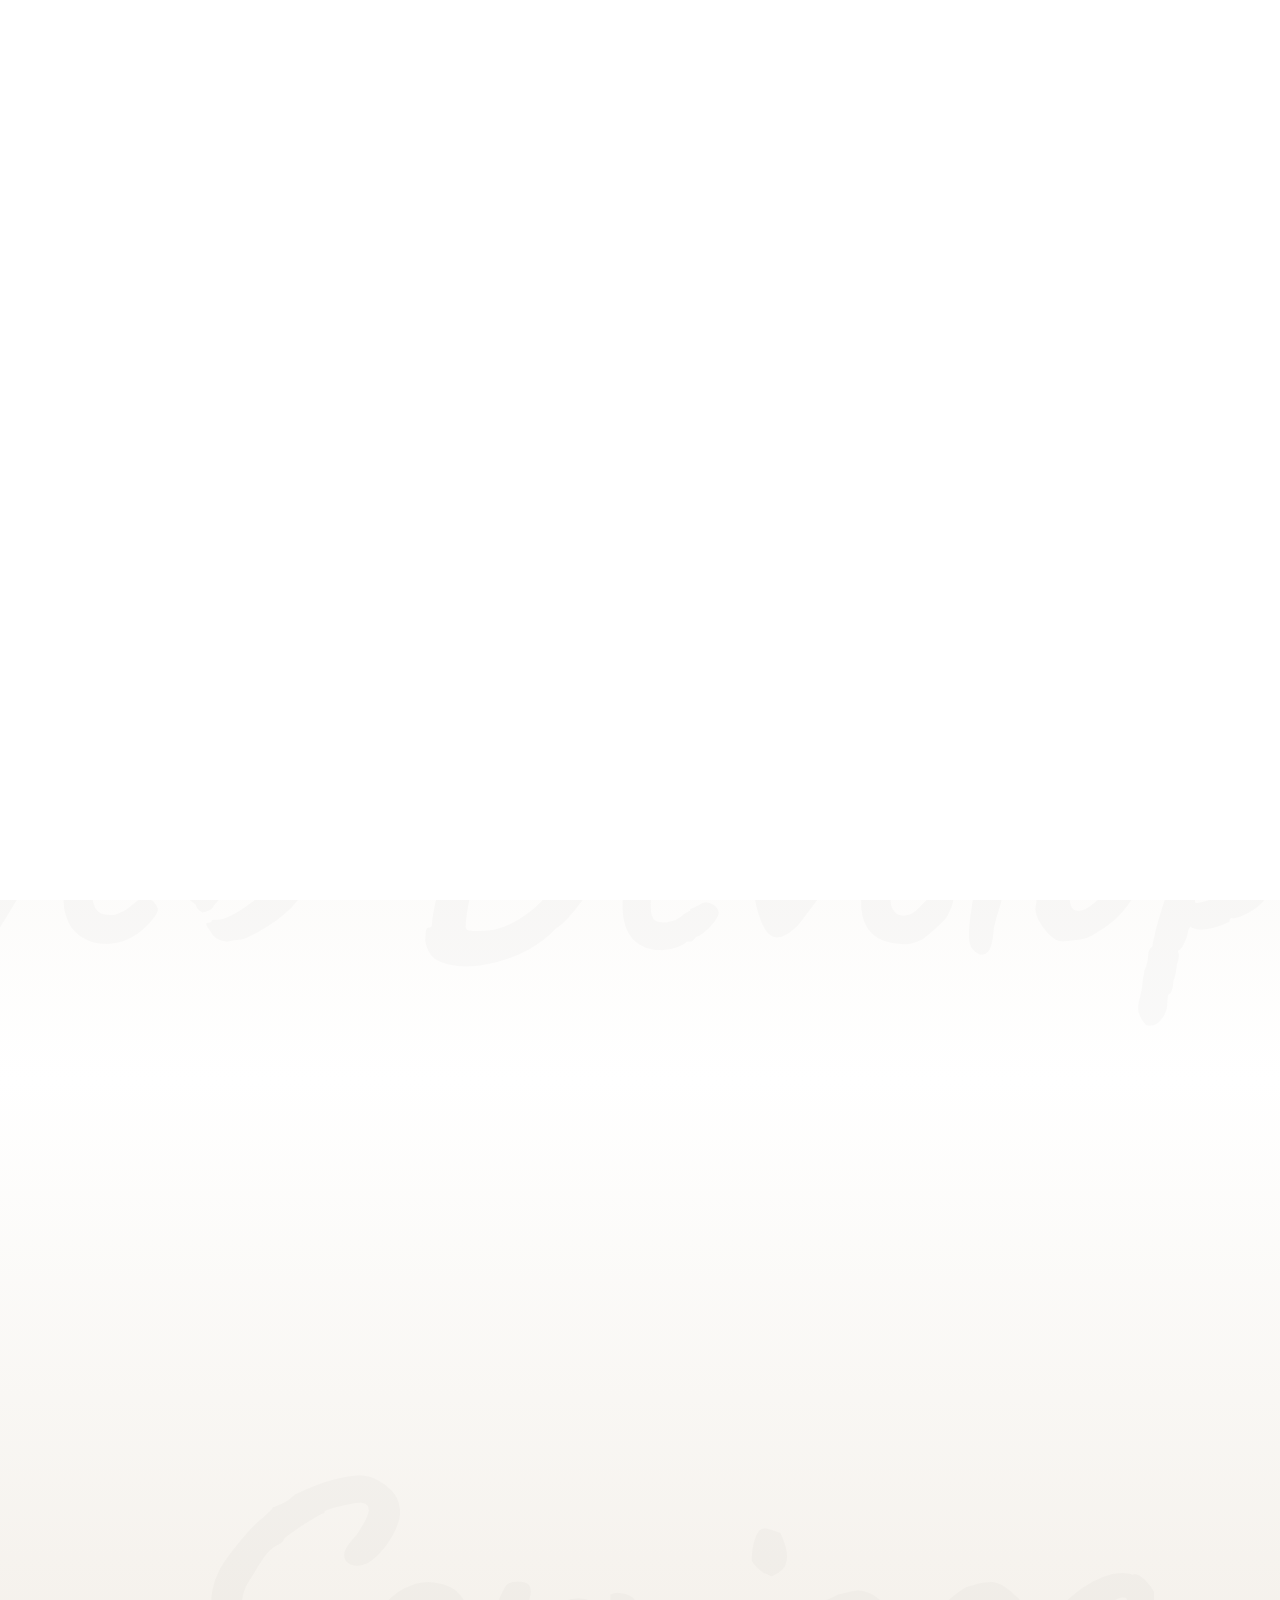
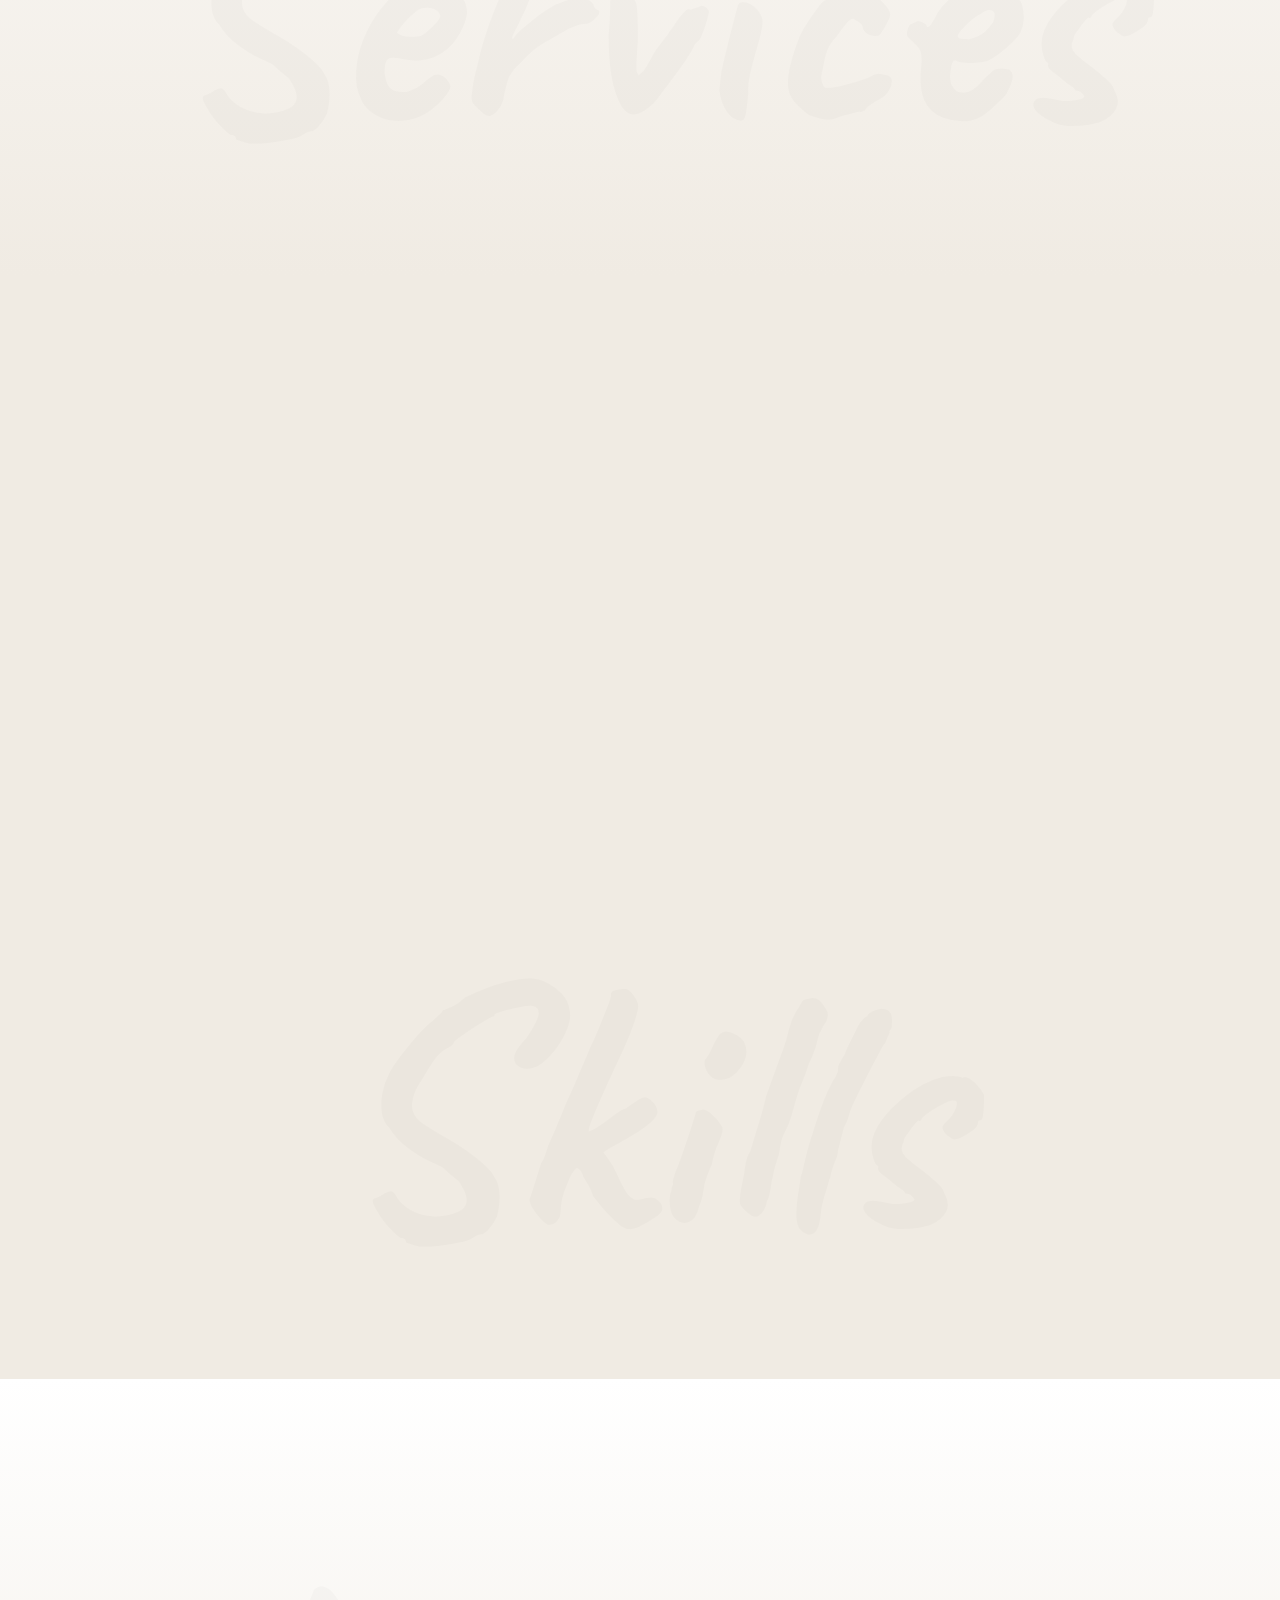
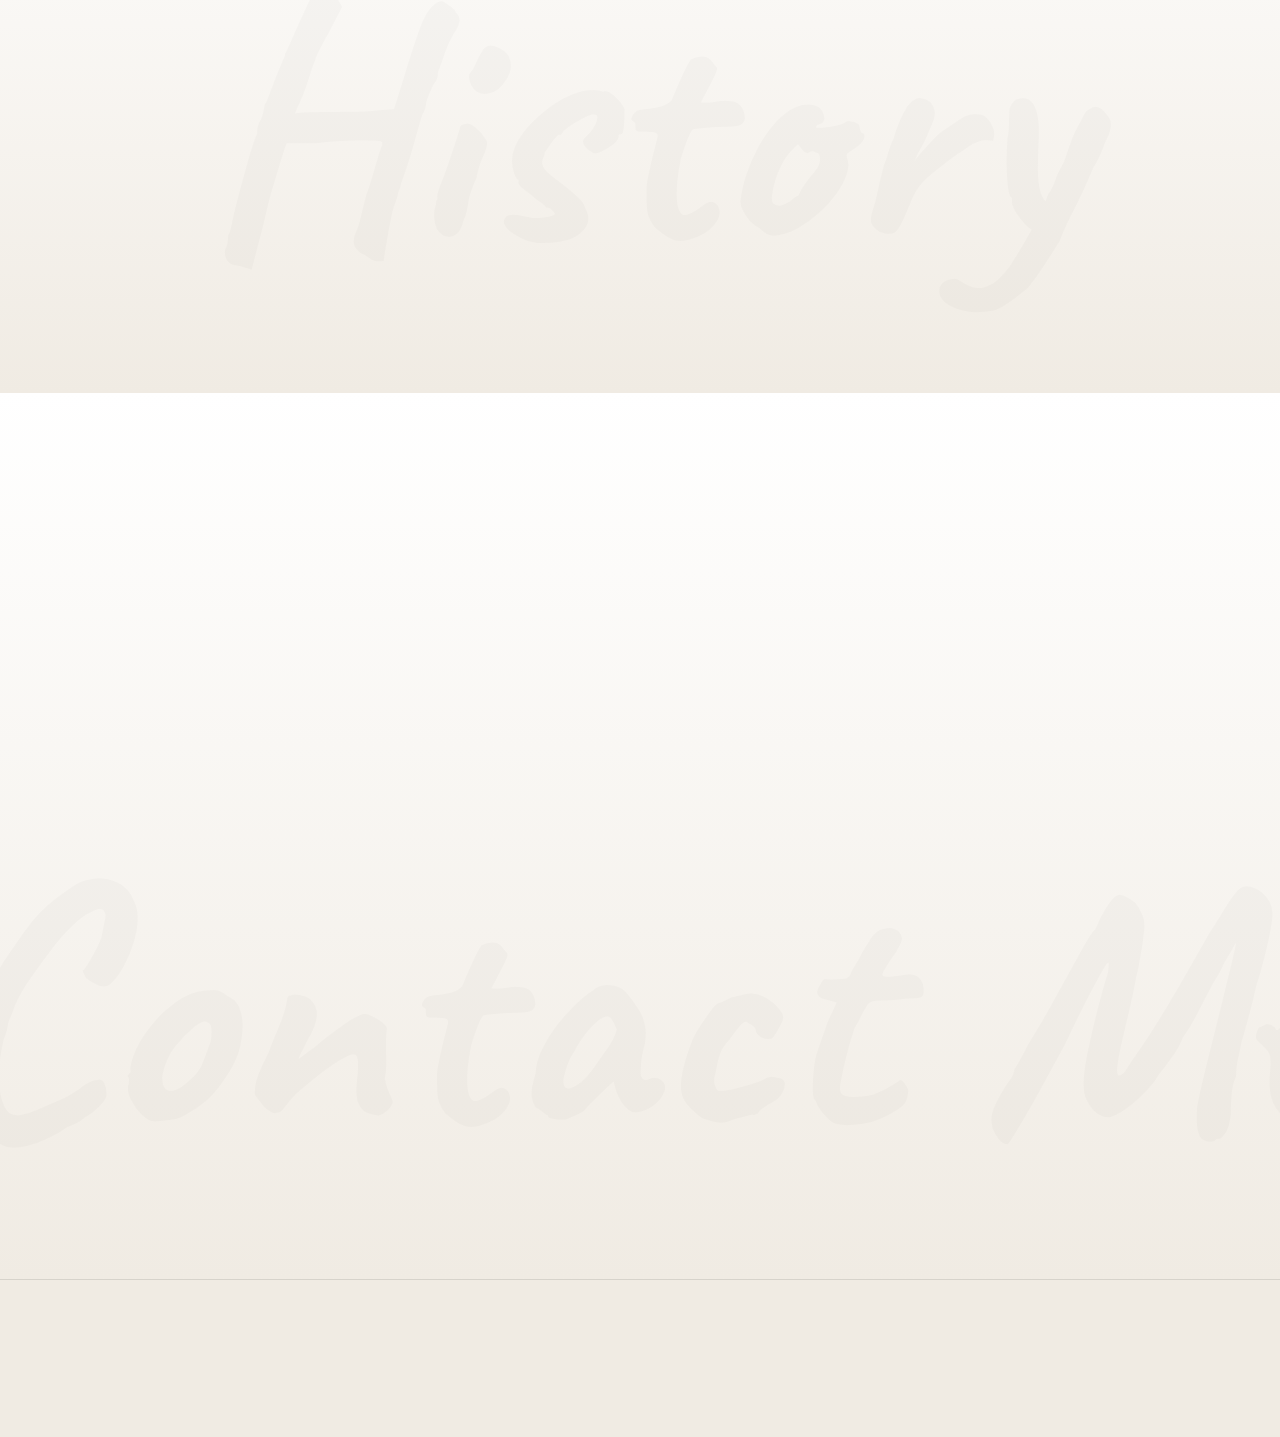
==== commit 25b20ba6: "collapse closed" ====
--- a/index.html
+++ b/index.html
@@ -1,11 +1,10 @@
 <!doctype html>
 <html lang="en-US">
 
-<!-- Mirrored from bslthemes.com/html/luique/index.html by HTTrack Website Copier/3.x [XR&CO'2014], Mon, 27 Feb 2023 06:10:08 GMT -->
 
 <head>
 
-  <!-- <title>Luique - Personal Portfolio HTML Template</title> -->
+  <title>Ashwin's Portfolio</title>
   <meta http-equiv="Content-Type" content="text/html; charset=utf-8">
   <meta http-equiv="X-UA-Compatible" content="IE=edge">
   <meta name="viewport" content="width=device-width, initial-scale=1">
@@ -31,8 +30,8 @@
   <link rel="stylesheet" href="assets/css/dark.css" type="text/css" media="all">
 
   <!-- Favicon -->
-  <link rel="shortcut icon" href="favicon.ico" type="image/x-icon">
-  <link rel="icon" href="favicon.ico" type="image/x-icon">
+  <!-- <link rel="shortcut icon" href="favicon.ico" type="image/x-icon">
+  <link rel="icon" href="favicon.ico" type="image/x-icon"> -->
 
 </head>
 
@@ -44,7 +43,7 @@
       <div class="centrize full-width">
         <div class="vertical-center">
           <div class="spinner-logo">
-            <img src="assets/images/logo2.png" alt="Luique - Personal Portfolio HTML Template">
+            <!-- <img src="assets/images/logo2.png" alt="Ashwin's Portfolio"> -->
             <div class="spinner-dot"></div>
             <div class="spinner spinner-line"></div>
           </div>
@@ -83,20 +82,20 @@
 						</a> -->
 
             <!-- menu btn -->
-            <a href="#" class="menu-btn">
+            <!-- <a href="#" class="menu-btn">
               <span></span>
               <span></span>
-            </a>
+            </a> -->
 
             <!-- Menu Full Overlay -->
-            <div class="menu-full-overlay">
+            <!-- <div class="menu-full-overlay">
               <div class="menu-full-container">
                 <div class="container">
                   <div class="row">
-                    <div class="col-xs-12 col-sm-12 col-md-12 col-lg-12">
+                    <div class="col-xs-12 col-sm-12 col-md-12 col-lg-12"> -->
 
                       <!-- menu full -->
-                      <div class="menu-full">
+                      <!-- <div class="menu-full">
                         <ul class="menu-full">
                           <li class="menu-item">
                             <a class="splitting-text-anim-2" data-splitting="chars" href="index-2.html">Home</a>
@@ -152,10 +151,10 @@
                             </ul>
                           </li>
                         </ul>
-                      </div>
+                      </div> -->
 
                       <!-- social -->
-                      <div class="menu-social-links">
+                      <!-- <div class="menu-social-links">
                         <a href="http://dribbble.com/" target="blank" class="scrolla-element-anim-1" title="dribbble">
                           <i class="fab fa-dribbble"></i>
                         </a>
@@ -165,16 +164,16 @@
                         <a href="http://behance.com/" target="blank" class="scrolla-element-anim-1" title="behance">
                           <i class="fab fa-behance"></i>
                         </a>
-                      </div>
-
-                      <div class="v-line-block"><span></span></div>
+                      </div> -->
+
+                      <!-- <div class="v-line-block"><span></span></div>
 
                     </div>
                   </div>
                 </div>
               </div>
               <div class="menu-overlay"></div>
-            </div>
+            </div> -->
 
           </div>
         </div>
@@ -211,15 +210,13 @@
                       components, and optimizing performance.</p>
                   </div>
                   <div class="social-links">
-                    <a target="_blank" rel="nofollow" href="#">
-                      <i aria-hidden="true" class="fab fa-twitter"></i>
+                    <a target="_blank" rel="nofollow" href="https://www.linkedin.com/in/ashwin-pillai-2386451b5/">
+                      <i aria-hidden="true" class="fab fa-linkedin"></i>
                     </a>
-                    <a target="_blank" rel="nofollow" href="#">
-                      <i aria-hidden="true" class="fab fa-dribbble"></i>
+                    <a target="_blank" rel="nofollow" href="https://github.com/ashwin-pillai-dev/">
+                      <i aria-hidden="true" class="fab fa-github"></i>
                     </a>
-                    <a target="_blank" rel="nofollow" href="#">
-                      <i aria-hidden="true" class="fab fa-behance"></i>
-                    </a>
+                    
                   </div>
                 </div>
                 <div class="bts">
@@ -800,9 +797,9 @@
                   <span> Education </span>
                 </h5>
                 <div class="history-items">
-                  <div class="history-item lui-collapse-item opened scrolla-element-anim-1 scroll-animate"
+                  <div class="history-item lui-collapse-item  scrolla-element-anim-1 scroll-animate"
                     data-animate="active">
-                    <h6 class="name lui-collapse-btn active">
+                    <h6 class="name lui-collapse-btn">
                       <span>Vivekanand Education Society's Institute of Technology</span>
                     </h6>
                     <div class="history-content">
@@ -869,9 +866,9 @@
                   <span> Experience </span>
                 </h5>
                 <div class="history-items">
-                  <div class="history-item lui-collapse-item opened scrolla-element-anim-1 scroll-animate"
+                  <div class="history-item lui-collapse-item  scrolla-element-anim-1 scroll-animate"
                     data-animate="active">
-                    <h6 class="name lui-collapse-btn active">
+                    <h6 class="name lui-collapse-btn">
                       <span> General Mills </span>
                     </h6>
                     <div class="history-content">
@@ -1546,14 +1543,11 @@
             <div class="col-xs-12 col-sm-12 col-md-4 col-lg-4">
 
               <div class="social-links scrolla-element-anim-1 scroll-animate" data-animate="active">
-                <a target="_blank" rel="nofollow" href="http://twitter.com/">
-                  <i aria-hidden="true" class="fab fa-twitter"></i>
+                <a target="_blank" rel="nofollow" href="https://www.linkedin.com/in/ashwin-pillai-2386451b5/">
+                  <i aria-hidden="true" class="fab fa-linkedin"></i>
                 </a>
-                <a target="_blank" rel="nofollow" href="http://dribble.com/">
-                  <i aria-hidden="true" class="fab fa-dribbble"></i>
-                </a>
-                <a target="_blank" rel="nofollow" href="http://behance.com/">
-                  <i aria-hidden="true" class="fab fa-behance"></i>
+                <a target="_blank" rel="nofollow" href="https://github.com/ashwin-pillai-dev">
+                  <i aria-hidden="true" class="fab fa-github"></i>
                 </a>
               </div>
 
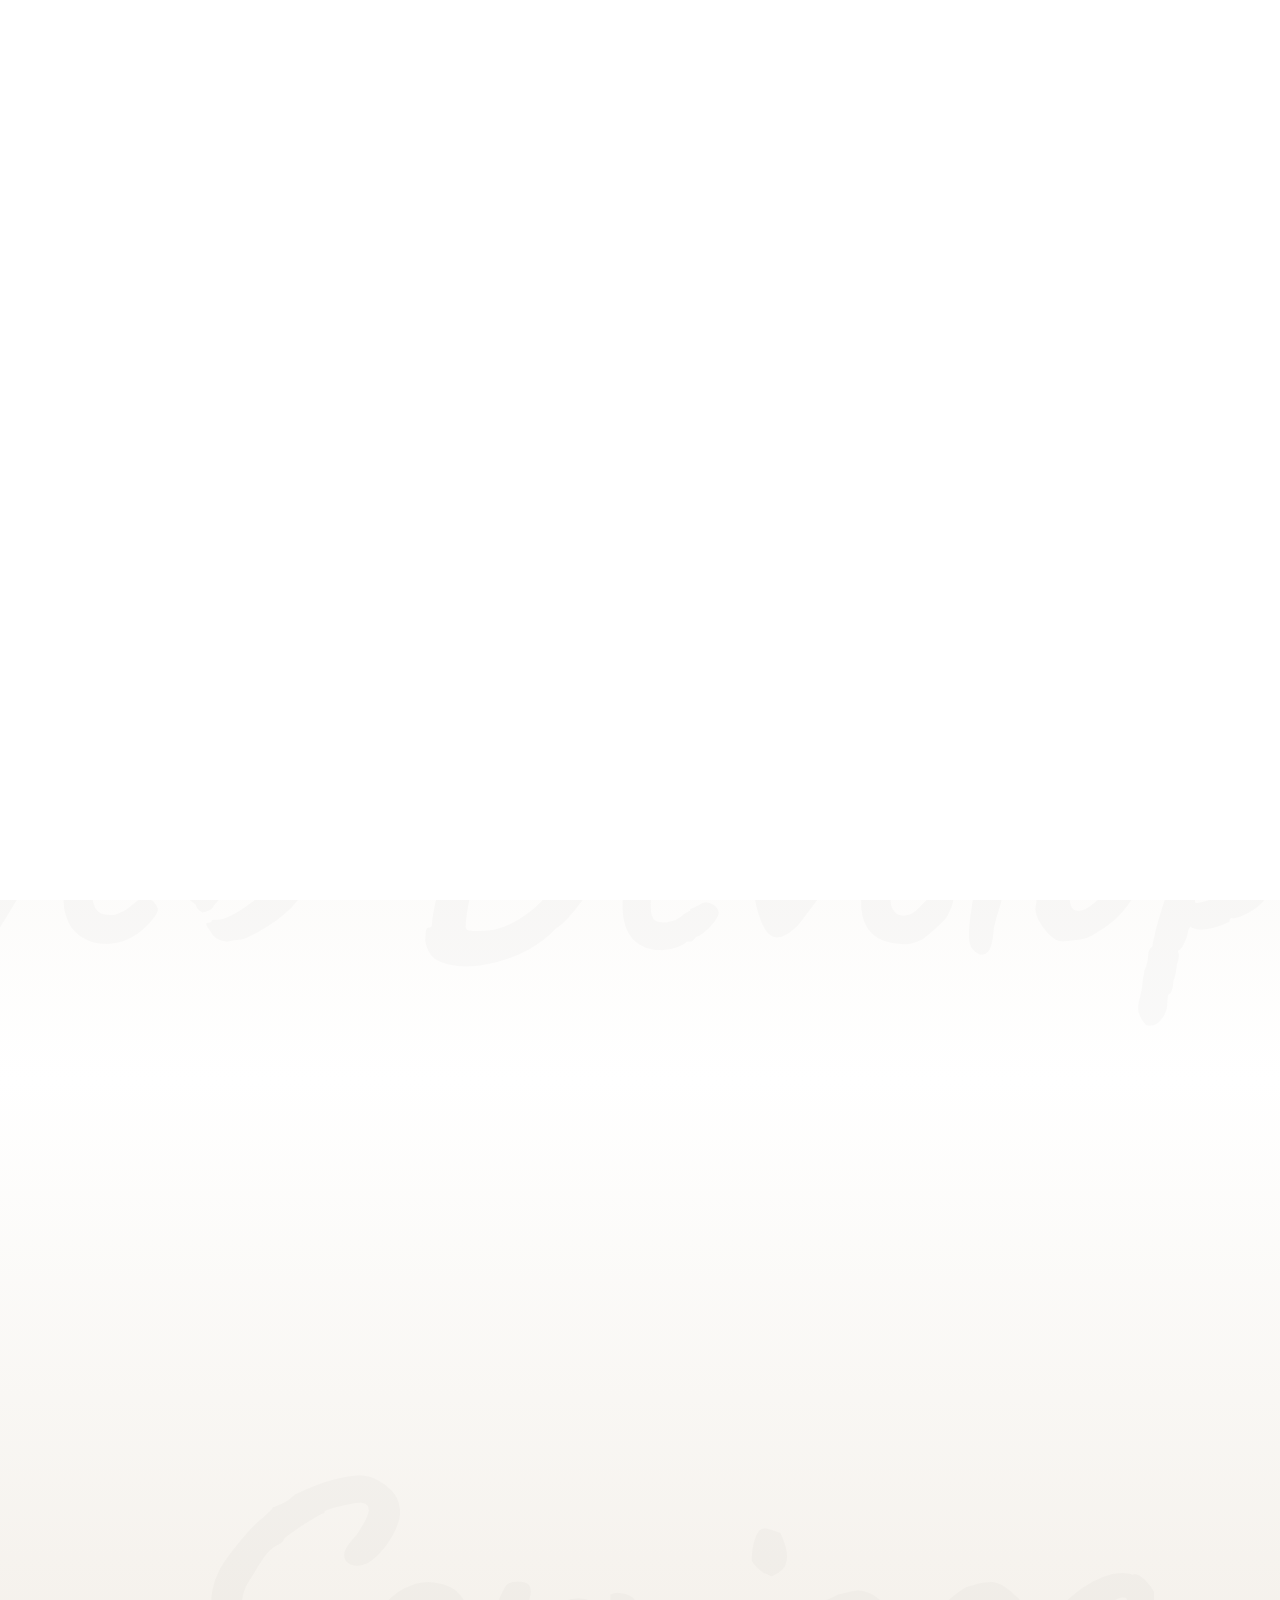
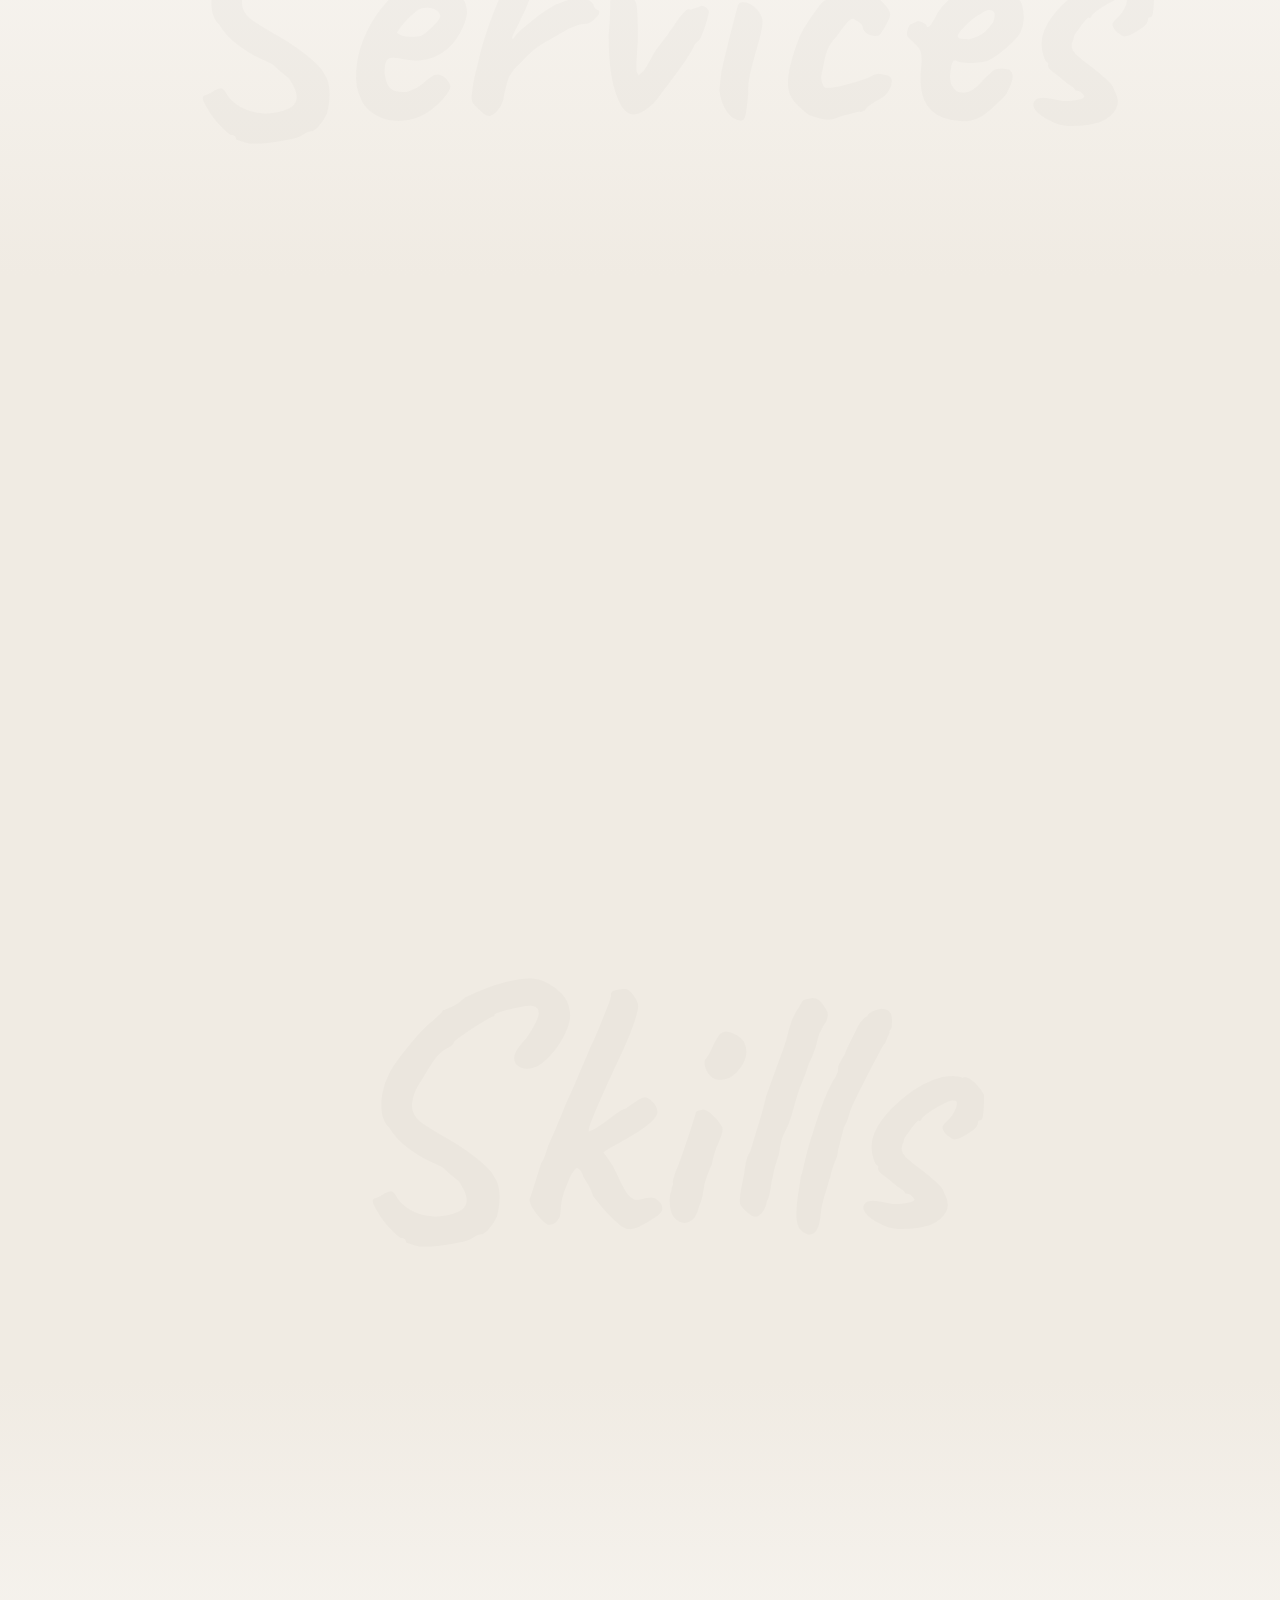
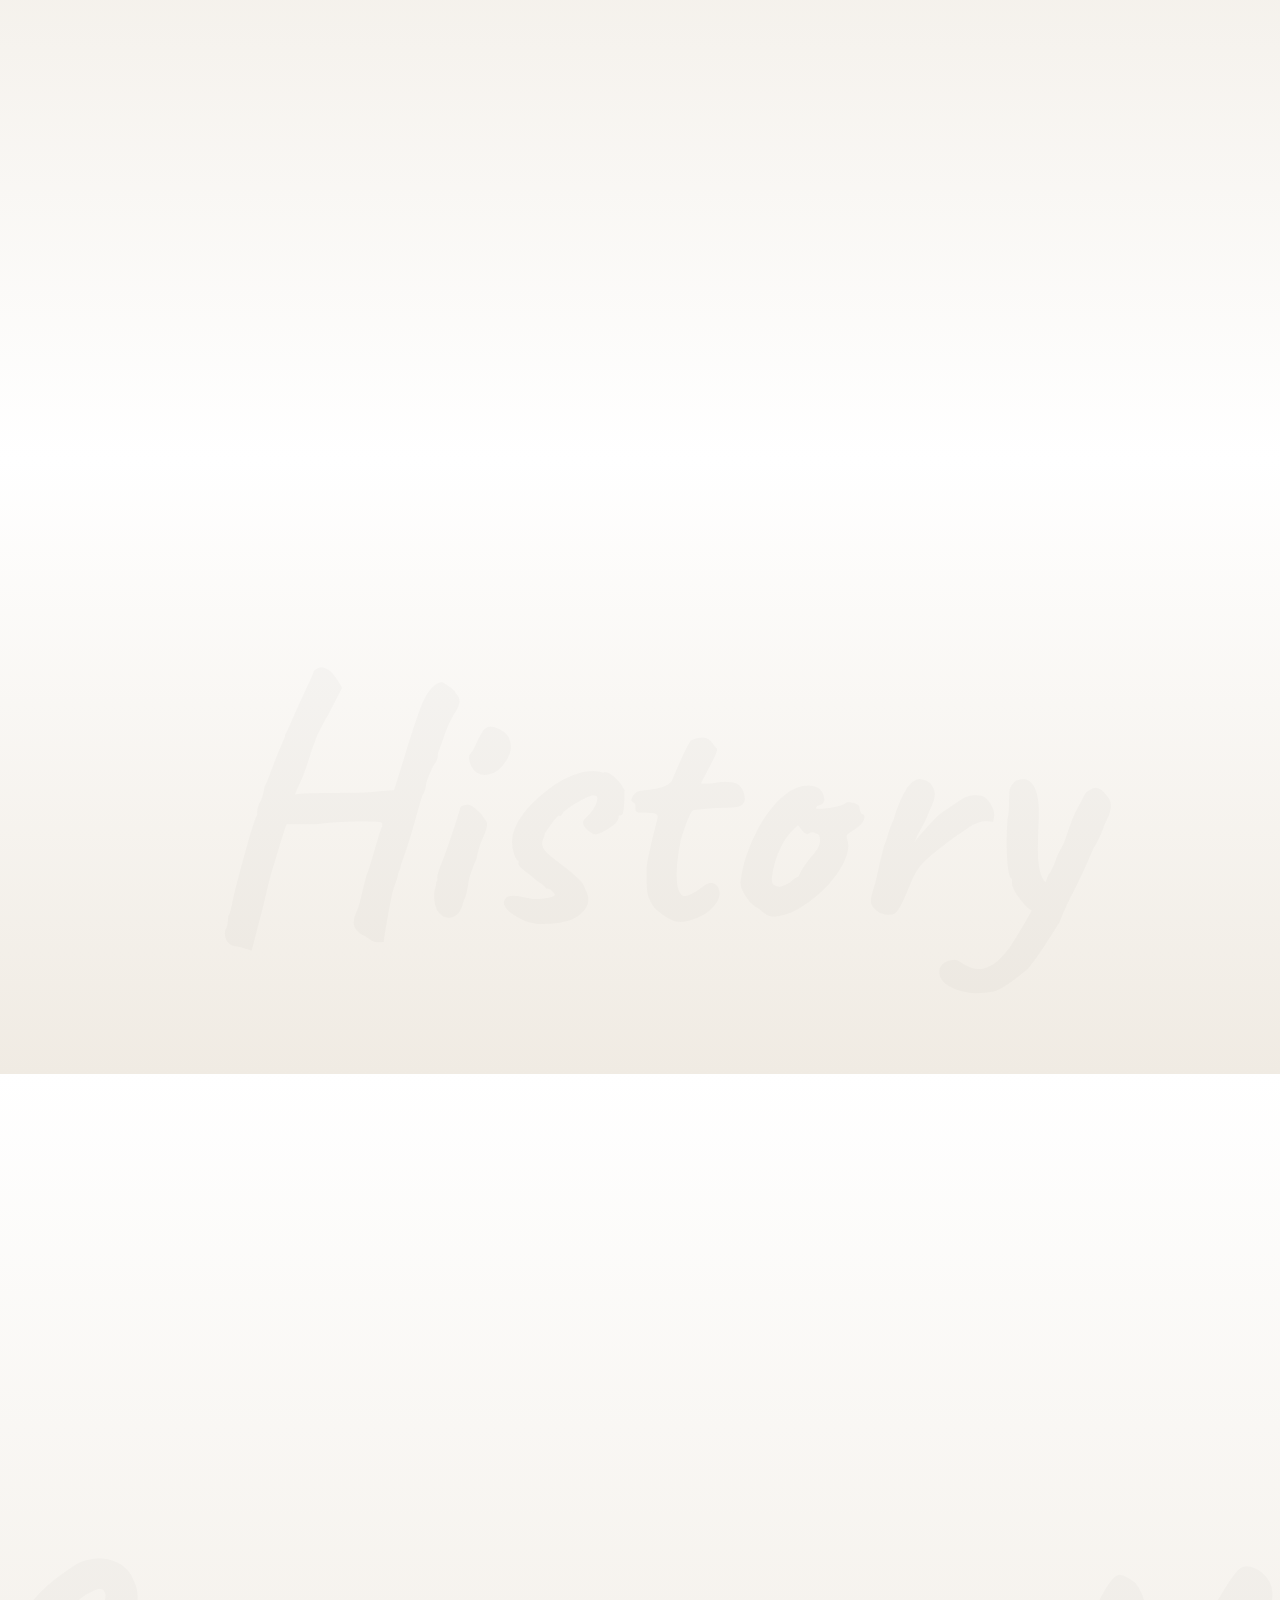
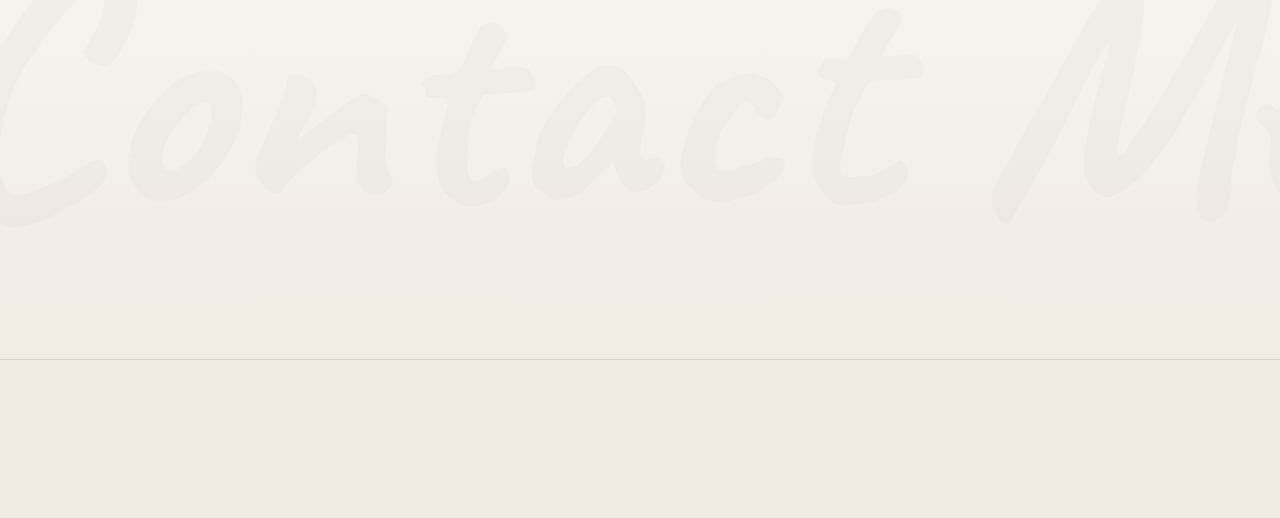
==== commit e9f0560f: "added projects" ====
--- a/index.html
+++ b/index.html
@@ -94,8 +94,8 @@
                   <div class="row">
                     <div class="col-xs-12 col-sm-12 col-md-12 col-lg-12"> -->
 
-                      <!-- menu full -->
-                      <!-- <div class="menu-full">
+            <!-- menu full -->
+            <!-- <div class="menu-full">
                         <ul class="menu-full">
                           <li class="menu-item">
                             <a class="splitting-text-anim-2" data-splitting="chars" href="index-2.html">Home</a>
@@ -153,8 +153,8 @@
                         </ul>
                       </div> -->
 
-                      <!-- social -->
-                      <!-- <div class="menu-social-links">
+            <!-- social -->
+            <!-- <div class="menu-social-links">
                         <a href="http://dribbble.com/" target="blank" class="scrolla-element-anim-1" title="dribbble">
                           <i class="fab fa-dribbble"></i>
                         </a>
@@ -166,7 +166,7 @@
                         </a>
                       </div> -->
 
-                      <!-- <div class="v-line-block"><span></span></div>
+            <!-- <div class="v-line-block"><span></span></div>
 
                     </div>
                   </div>
@@ -216,7 +216,7 @@
                     <a target="_blank" rel="nofollow" href="https://github.com/ashwin-pillai-dev/">
                       <i aria-hidden="true" class="fab fa-github"></i>
                     </a>
-                    
+
                   </div>
                 </div>
                 <div class="bts">
@@ -570,11 +570,11 @@
 
       <!-- Section - Works -->
 
-      <!-- <section class="lui-section lui-gradient-top" id="works-section"> -->
-
-        <!-- Heading -->
-        
-        <!-- <div class="lui-heading">
+      <section class="lui-section lui-gradient-top" id="works-section">
+
+      <!-- Heading -->
+
+      <div class="lui-heading">
           <div class="container">
 
             <div class="m-titles align-center">
@@ -588,181 +588,107 @@
             </div>
 
           </div>
-        </div> -->
-
-        <!-- Works -->
-        <!-- <div class="v-line v-line-right">
-          <div class="container">
-
-            <div class="works-box">
-              <div class="filter-links scrolla-element-anim-1 scroll-animate" data-animate="active">
-                <a href="#" class="lui-subtitle active" data-href=".works-col"> All </a>
-                <a href="#" class="lui-subtitle" data-href=".sorting-ui-ux-design"> UI UX Design </a>
-                <a href="#" class="lui-subtitle" data-href=".sorting-photo"> Photography </a>
-                <a href="#" class="lui-subtitle" data-href=".sorting-development"> Development </a>
-                <a href="#" class="lui-subtitle" data-href=".sorting-branding"> Branding </a>
-              </div>
-              <div class="works-items works-masonry-items row">
-                <div class="works-col col-xs-12 col-sm-12 col-md-12 col-lg-12 sorting-branding sorting-photo ">
-                  <div class="works-item scrolla-element-anim-1 scroll-animate" data-animate="active">
-                    <div class="image">
-                      <div class="img">
-                        <a href="work-single.html">
-                          <img decoding="async" src="assets/images/work4.jpg" alt="Zorro">
-                          <span class="overlay"></span>
-                        </a>
-                      </div>
-                    </div>
-                    <div class="desc">
-                      <span class="category"> Branding, Photography </span>
-                      <h5 class="name">
-                        <a href="work-single.html">Zorro</a>
-                      </h5>
-                      <div class="text">
-                        <p>Lorem ipsum dolor sit amet, consectetur adipiscing elit, sed do eiusmod tempor incididunt ut
-                          labore et dolore.</p>
-                      </div>
-                      <a href="work-single.html" class="lnk">See project</a>
-                    </div>
-                    <div class="bg-img" style="background-image: url(assets/images/pat-2.png);"></div>
-                  </div>
-                </div>
-                <div class="works-col col-xs-12 col-sm-12 col-md-12 col-lg-12 sorting-branding sorting-ui-ux-design ">
-                  <div class="works-item scrolla-element-anim-1 scroll-animate" data-animate="active">
-                    <div class="image">
-                      <div class="img">
-                        <a href="work-single.html">
-                          <img decoding="async" src="assets/images/work2.jpg" alt="Gooir">
-                          <span class="overlay"></span>
-                        </a>
-                      </div>
-                    </div>
-                    <div class="desc">
-                      <span class="category"> Branding, UI UX Design </span>
-                      <h5 class="name">
-                        <a href="work-single.html">Gooir</a>
-                      </h5>
-                      <div class="text">
-                        <p>Lorem ipsum dolor sit amet, consectetur adipiscing elit, sed do eiusmod tempor incididunt ut
-                          labore et dolore.</p>
-                      </div>
-                      <a href="work-single.html" class="lnk">See project</a>
-                    </div>
-                    <div class="bg-img" style="background-image: url(assets/images/pat-2.png);"></div>
-                  </div>
-                </div>
-                <div
-                  class="works-col col-xs-12 col-sm-12 col-md-12 col-lg-12 sorting-development sorting-ui-ux-design ">
-                  <div class="works-item scrolla-element-anim-1 scroll-animate" data-animate="active">
-                    <div class="image">
-                      <div class="img">
-                        <a href="work-single.html">
-                          <img decoding="async" src="assets/images/work7.jpg" alt="Explore">
-                          <span class="overlay"></span>
-                        </a>
-                      </div>
-                    </div>
-                    <div class="desc">
-                      <span class="category"> Development, UI UX Design </span>
-                      <h5 class="name">
-                        <a href="work-single.html">Explore</a>
-                      </h5>
-                      <div class="text">
-                        <p>Lorem ipsum dolor sit amet, consectetur adipiscing elit, sed do eiusmod tempor incididunt ut
-                          labore et dolore.</p>
-                      </div>
-                      <a href="work-single.html" class="lnk">See project</a>
-                    </div>
-                    <div class="bg-img" style="background-image: url(assets/images/pat-2.png);"></div>
-                  </div>
-                </div>
-                <div class="works-col col-xs-12 col-sm-12 col-md-12 col-lg-12 sorting-branding sorting-photo ">
-                  <div class="works-item scrolla-element-anim-1 scroll-animate" data-animate="active">
-                    <div class="image">
-                      <div class="img">
-                        <a href="work-single.html">
-                          <img decoding="async" src="assets/images/work1.jpg" alt="Mozar">
-                          <span class="overlay"></span>
-                        </a>
-                      </div>
-                    </div>
-                    <div class="desc">
-                      <span class="category"> Branding, Photography </span>
-                      <h5 class="name">
-                        <a href="work-single.html">Mozar</a>
-                      </h5>
-                      <div class="text">
-                        <p>Lorem ipsum dolor sit amet, consectetur adipiscing elit, sed do eiusmod tempor incididunt ut
-                          labore et dolore.</p>
-                      </div>
-                      <a href="work-single.html" class="lnk">See project</a>
-                    </div>
-                    <div class="bg-img" style="background-image: url(assets/images/pat-2.png);"></div>
-                  </div>
-                </div>
-                <div
-                  class="works-col col-xs-12 col-sm-12 col-md-12 col-lg-12 sorting-development sorting-ui-ux-design ">
-                  <div class="works-item scrolla-element-anim-1 scroll-animate" data-animate="active">
-                    <div class="image">
-                      <div class="img">
-                        <a href="work-single.html">
-                          <img decoding="async" src="assets/images/single8.jpg" alt="Stay Fit">
-                          <span class="overlay"></span>
-                        </a>
-                      </div>
-                    </div>
-                    <div class="desc">
-                      <span class="category"> Development, UI UX Design </span>
-                      <h5 class="name">
-                        <a href="work-single.html">Stay Fit</a>
-                      </h5>
-                      <div class="text">
-                        <p>Lorem ipsum dolor sit amet, consectetur adipiscing elit, sed do eiusmod tempor incididunt ut
-                          labore et dolore.</p>
-                      </div>
-                      <a href="work-single.html" class="lnk">See project</a>
-                    </div>
-                    <div class="bg-img" style="background-image: url(assets/images/pat-2.png);"></div>
-                  </div>
-                </div>
-                <div class="works-col col-xs-12 col-sm-12 col-md-12 col-lg-12 sorting-development sorting-photo ">
-                  <div class="works-item scrolla-element-anim-1 scroll-animate" data-animate="active">
-                    <div class="image">
-                      <div class="img">
-                        <a href="work-single.html">
-                          <img decoding="async" src="assets/images/single6.jpg" alt="Kana">
-                          <span class="overlay"></span>
-                        </a>
-                      </div>
-                    </div>
-                    <div class="desc">
-                      <span class="category"> Development, Photography </span>
-                      <h5 class="name">
-                        <a href="work-single.html">Kana</a>
-                      </h5>
-                      <div class="text">
-                        <p>Lorem ipsum dolor sit amet, consectetur adipiscing elit, sed do eiusmod tempor incididunt ut
-                          labore et dolore.</p>
-                      </div>
-                      <a href="work-single.html" class="lnk">See project</a>
-                    </div>
-                    <div class="bg-img" style="background-image: url(assets/images/pat-2.png);"></div>
-                  </div>
-                </div>
-              </div>
-              <div class="load-more-link">
+        </div>
+
+      <!-- Works -->
+      <div class="v-line v-line-right">
+        <div class="container">
+
+          <div class="works-box">
+            <!-- <div class="filter-links scrolla-element-anim-1 scroll-animate" data-animate="active">
+              <a href="#" class="lui-subtitle active" data-href=".works-col"> All </a>
+              <a href="#" class="lui-subtitle" data-href=".sorting-ui-ux-design"> UI UX Design </a>
+              <a href="#" class="lui-subtitle" data-href=".sorting-photo"> Photography </a>
+              <a href="#" class="lui-subtitle" data-href=".sorting-development"> Development </a>
+              <a href="#" class="lui-subtitle" data-href=".sorting-branding"> Branding </a>
+            </div> -->
+            <div class="works-items works-masonry-items row">
+              <div class="works-col col-xs-12 col-sm-12 col-md-12 col-lg-12 sorting-branding sorting-photo ">
+                <div class="works-item scrolla-element-anim-1 scroll-animate" data-animate="active">
+                  <div class="desc">
+                    <span class="category"> Cross Platform App, Digital payment</span>
+                    <h5 class="name">
+                      Eazr Digi Payment App
+                    </h5>
+                    <div class="text">
+                      <p> A payment application created with React Native, NestJS, PostgreSQL, and hosted on AWS.</p>
+                    </div>
+                  </div>
+                  <div class="bg-img" style="background-image: url(assets/images/pat-2.png);"></div>
+                </div>
+              </div>
+
+              <div class="works-col col-xs-12 col-sm-12 col-md-12 col-lg-12 sorting-branding sorting-photo ">
+                <div class="works-item scrolla-element-anim-1 scroll-animate" data-animate="active">
+                  <div class="desc">
+                    <span class="category"> Cross Platform App, BMC</span>
+                    <h5 class="name">
+                      Swechchha
+                    </h5>
+                    <div class="text">
+                      <p>A project for BMC to digitalize the management of community and public toilets in Mumbai.
+                        Built using Flutter, NestJS, and hosted on AWS. Used Vue.js for the backend portal.</p>
+                    </div>
+                  </div>
+                  <div class="bg-img" style="background-image: url(assets/images/pat-2.png);"></div>
+                </div>
+              </div>
+
+              <div class="works-col col-xs-12 col-sm-12 col-md-12 col-lg-12 sorting-branding sorting-photo ">
+                <div class="works-item scrolla-element-anim-1 scroll-animate" data-animate="active">
+                  <div class="desc">
+                    <span class="category"> Cross Platform App, HRMS APP</span>
+                    <h5 class="name">
+                      HRMS Application
+                    </h5>
+                    <div class="text">
+                      <p>An HRMS application built using Flutter, NestJS, PostgreSQL, and hosted on AWS. Used Vue.js
+                        for the backend portal.</p>
+                    </div>
+                  </div>
+                  <div class="bg-img" style="background-image: url(assets/images/pat-2.png);"></div>
+                </div>
+              </div>
+
+              <!-- 
+              <div class="works-col col-xs-12 col-sm-12 col-md-12 col-lg-12 sorting-development sorting-photo ">
+                <div class="works-item scrolla-element-anim-1 scroll-animate" data-animate="active">
+                  <div class="image">
+                    <div class="img">
+                      <a href="work-single.html">
+                        <img decoding="async" src="assets/images/single6.jpg" alt="Kana">
+                        <span class="overlay"></span>
+                      </a>
+                    </div>
+                  </div>
+                  <div class="desc">
+                    <span class="category"> Development, Photography </span>
+                    <h5 class="name">
+                      <a href="work-single.html">Kana</a>
+                    </h5>
+                    <div class="text">
+                      <p>Lorem ipsum dolor sit amet, consectetur adipiscing elit, sed do eiusmod tempor incididunt ut
+                        labore et dolore.</p>
+                    </div>
+                    <a href="work-single.html" class="lnk">See project</a>
+                  </div>
+                  <div class="bg-img" style="background-image: url(assets/images/pat-2.png);"></div>
+                </div>
+              </div> -->
+            </div>
+            <!-- <div class="load-more-link">
                 <a href="works.html" class="btn scrolla-element-anim-1 scroll-animate" data-animate="active">
                   <span>View More</span>
                 </a>
-              </div>
-            </div>
-
-            <div class="lui-bgtitle">
-              <span> Portfolio </span>
-            </div>
-
-          </div>
-        </div> -->
+              </div> -->
+          </div>
+
+          <!-- <div class="lui-bgtitle">
+            <span> Portfolio </span>
+          </div> -->
+
+        </div>
+      </div>
 
       </section>
 
